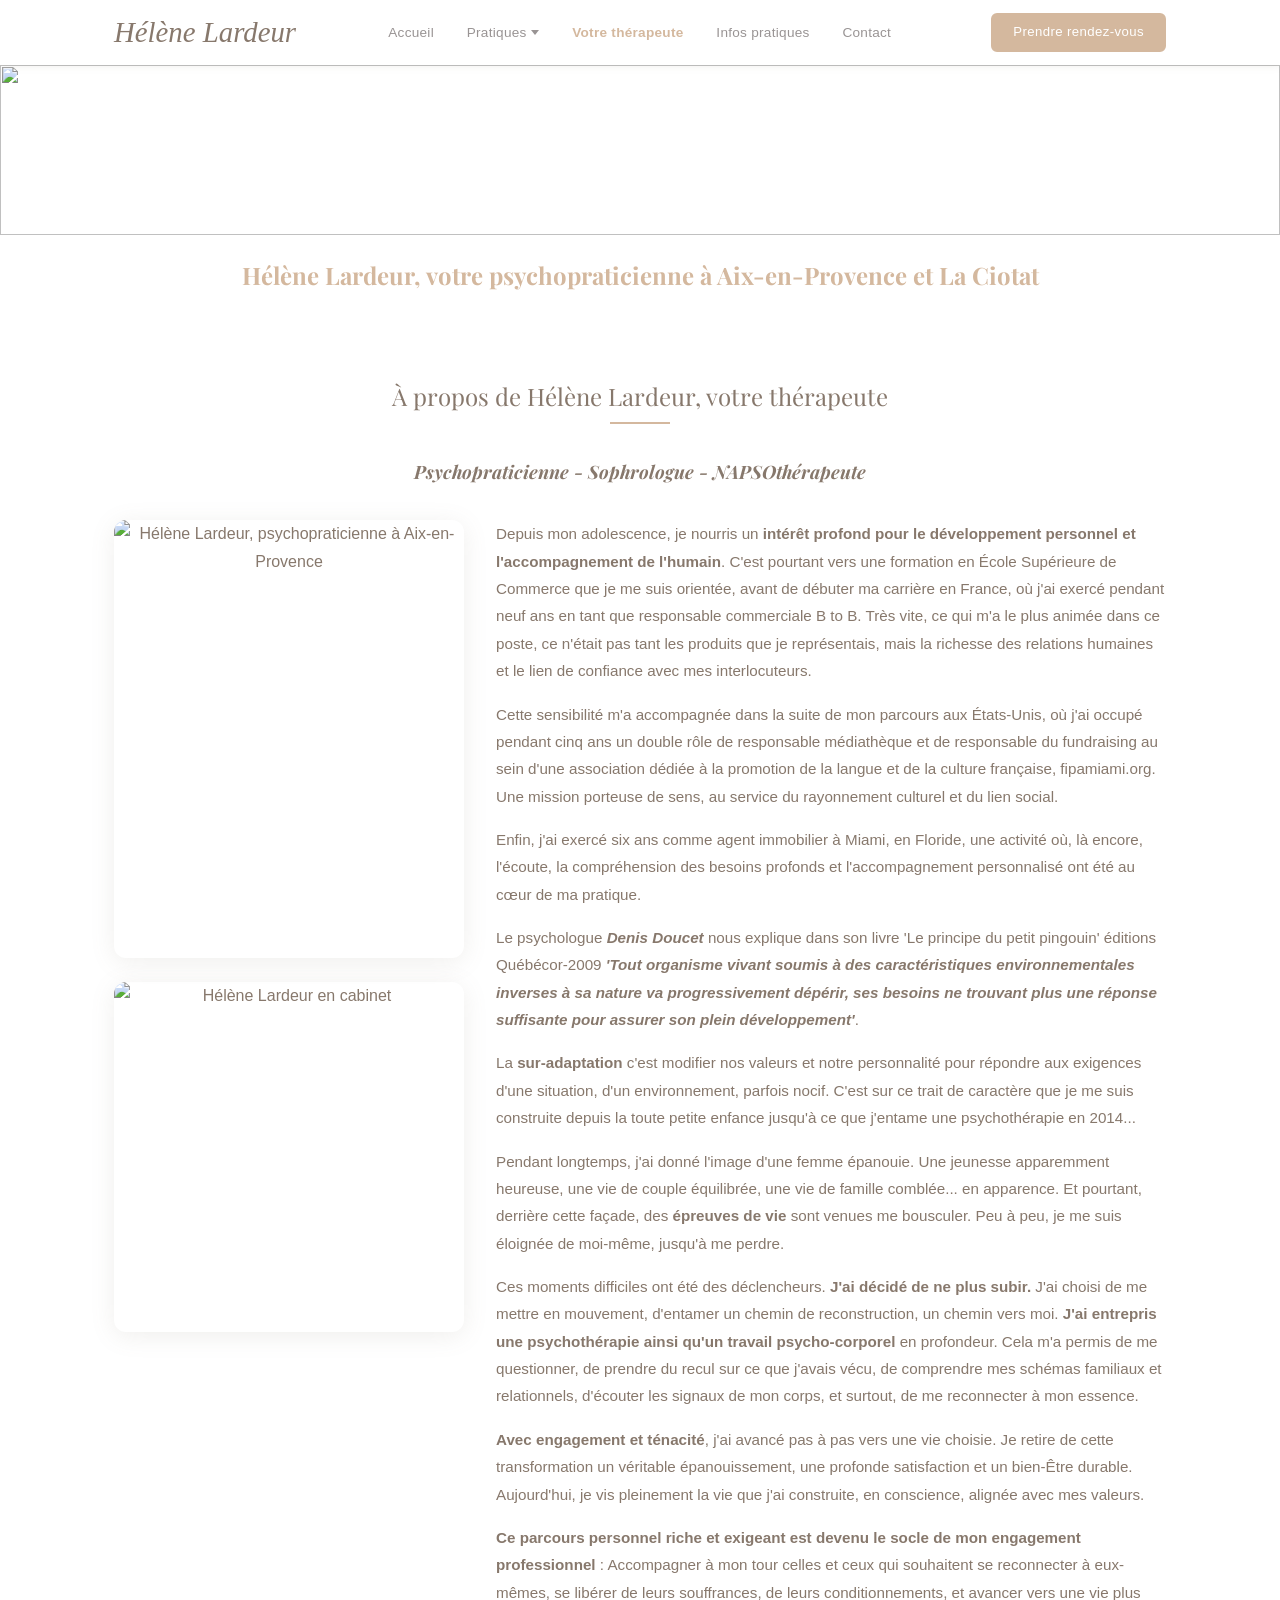
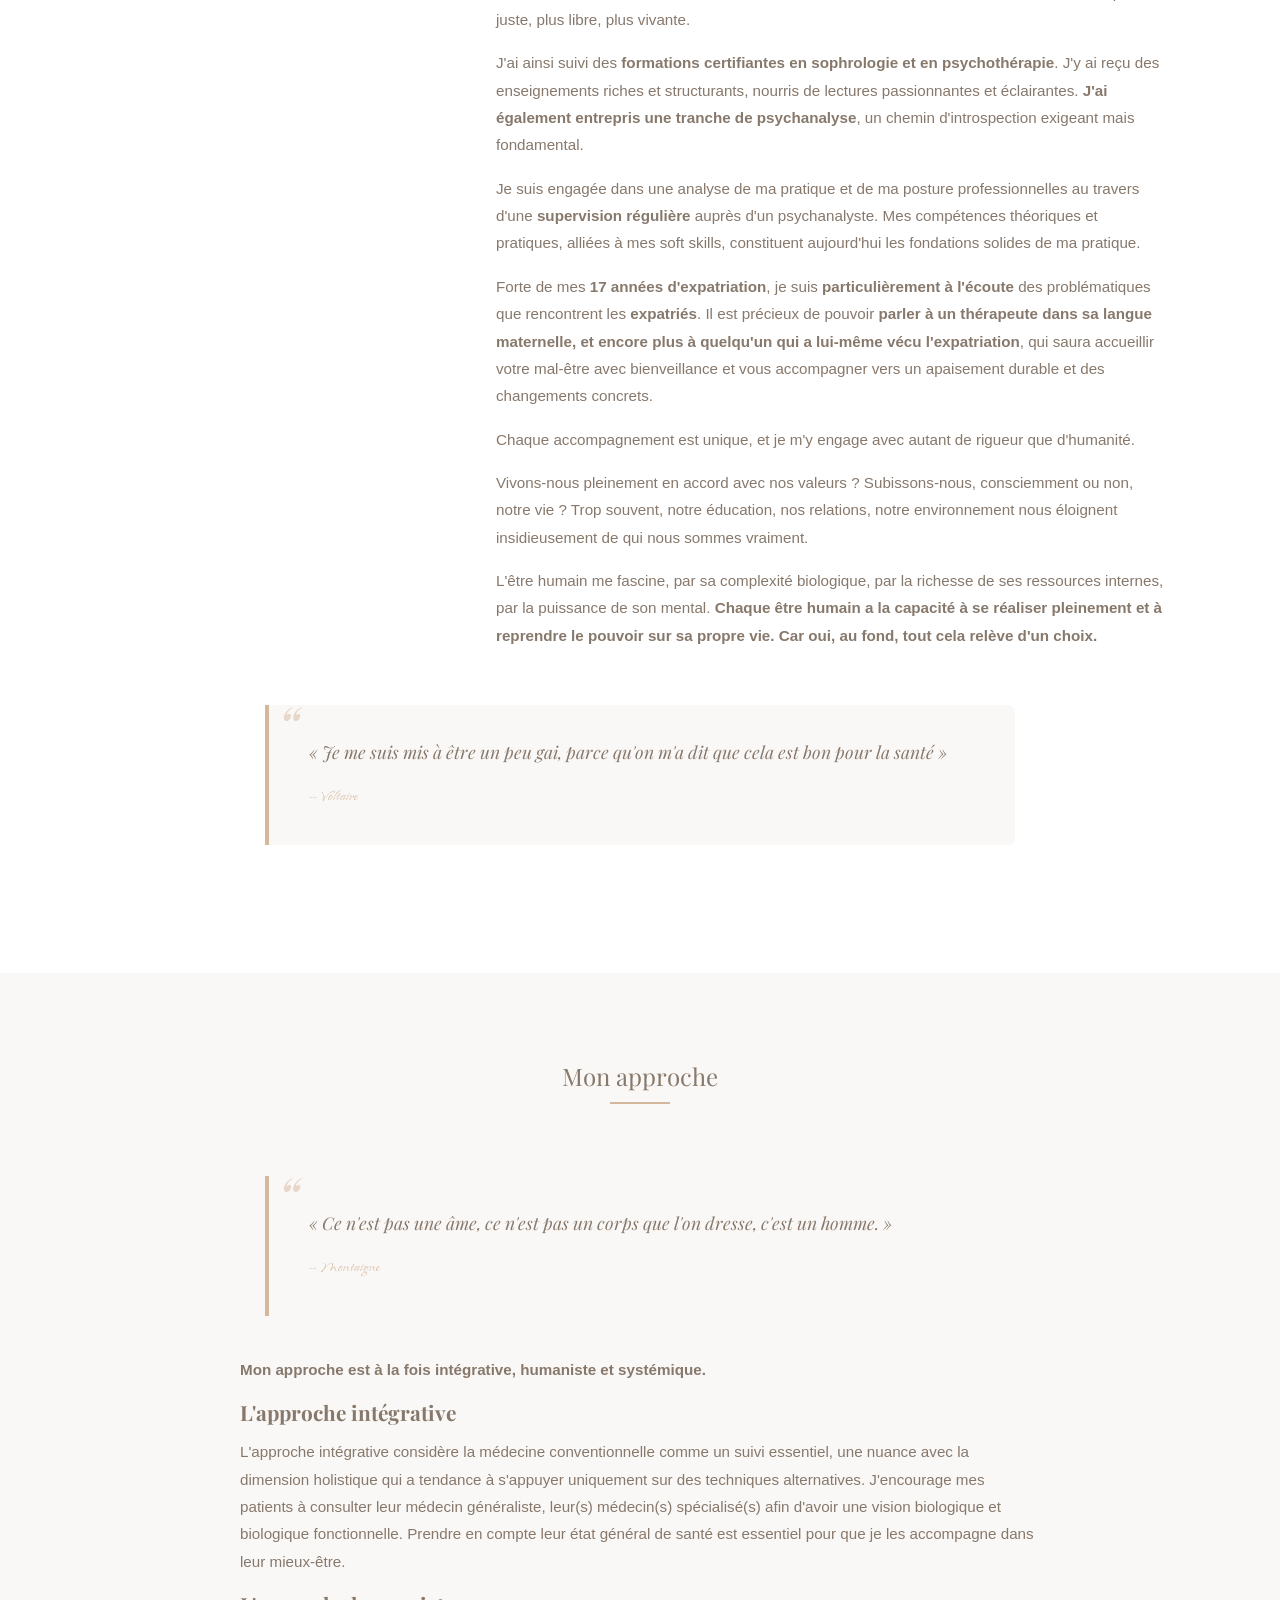
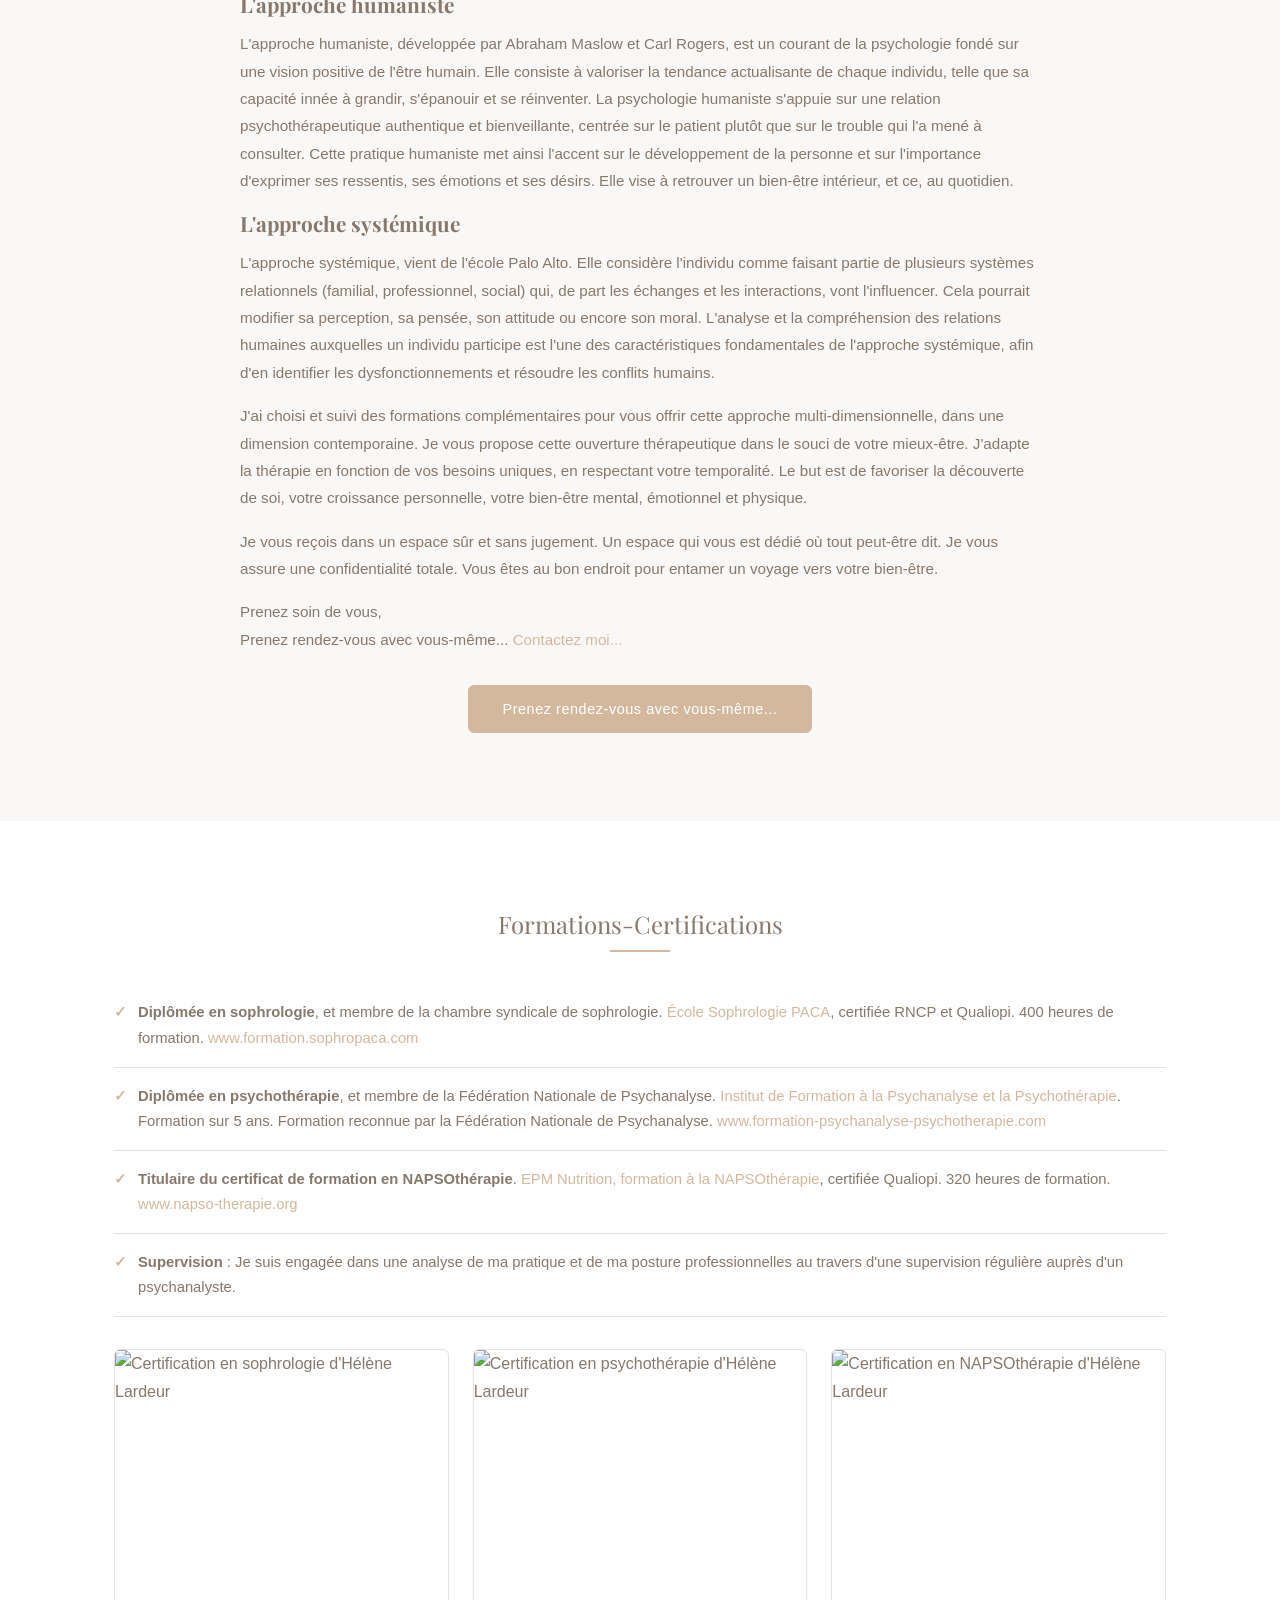
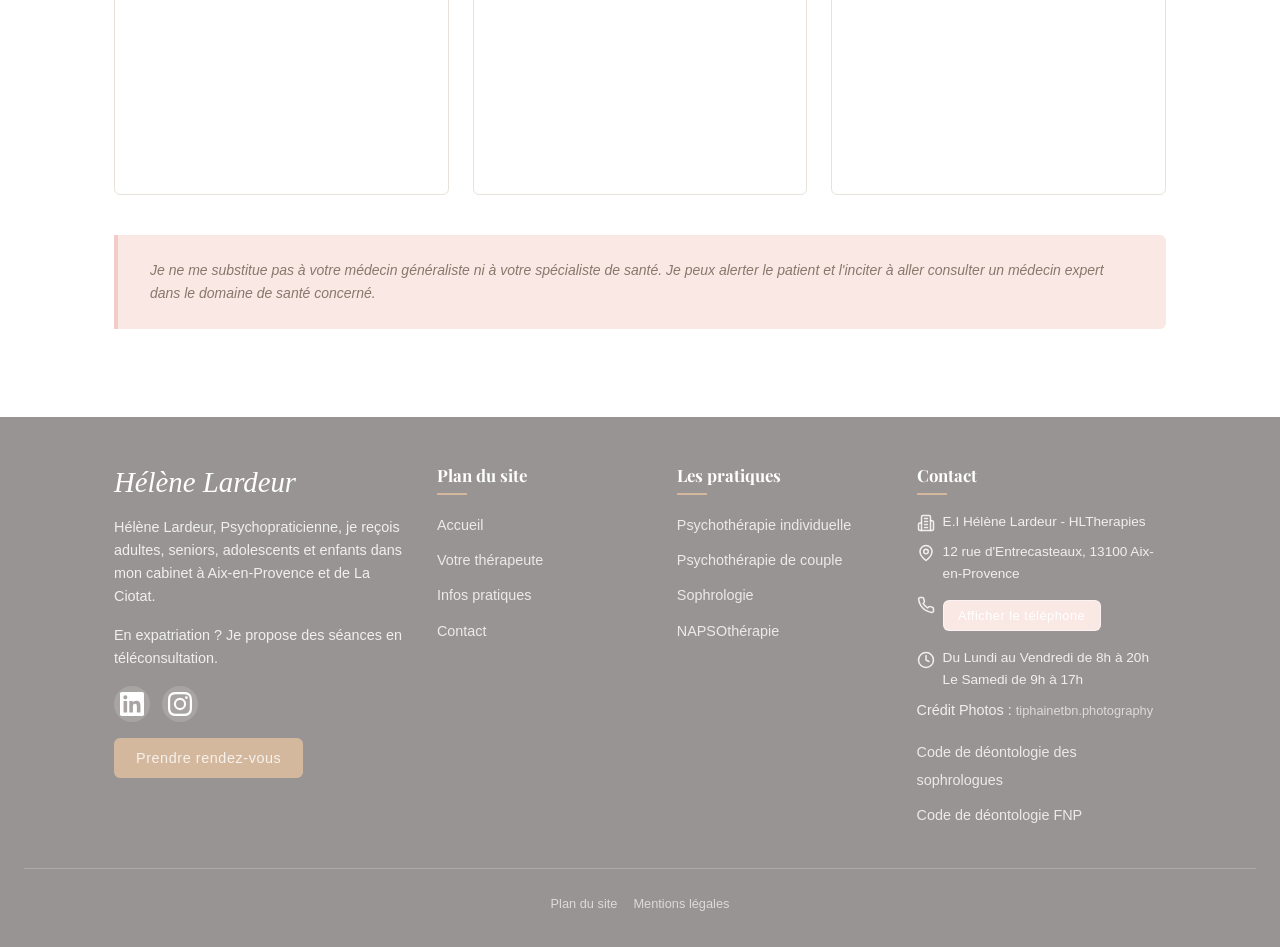
==== helene-lardeur-psychopraticien-a-aix-en-provence-13080-13090-13100-13290-13540/index.html @ ce10b603 "Mise à jour des styles CSS et amélioration de la mise en page : ajustements des éléments de navigati" ====
<!DOCTYPE html>
<html lang="fr">
<head>
    <meta charset="UTF-8">
    <meta name="viewport" content="width=device-width, initial-scale=1.0">
    <title>Hélène Lardeur, votre psychopraticienne à Aix-en-Provence et La Ciotat</title>
    <meta name="description" content="Découvrez le parcours et l'approche thérapeutique d'Hélène Lardeur, psychopraticienne, sophrologue et NAPSOthérapeute à Aix-en-Provence et La Ciotat.">
    <link rel="canonical" href="https://www.hltherapies.com/helene-lardeur-psychopraticien-a-aix-en-provence-13080-13090-13100-13290-13540">
    <meta name="robots" content="index, follow">
    <meta property="og:title" content="Hélène Lardeur, votre psychopraticienne à Aix-en-Provence et La Ciotat">
    <meta property="og:description" content="Découvrez le parcours et l'approche thérapeutique d'Hélène Lardeur, psychopraticienne, sophrologue et NAPSOthérapeute à Aix-en-Provence et La Ciotat.">
    <meta property="og:url" content="https://www.hltherapies.com/helene-lardeur-psychopraticien-a-aix-en-provence-13080-13090-13100-13290-13540">
    <meta property="og:type" content="website">
    <meta property="og:locale" content="fr_FR">
    <meta property="og:site_name" content="HLTherapies">
    <meta name="twitter:card" content="summary">
    <meta name="twitter:title" content="Hélène Lardeur, votre psychopraticienne à Aix-en-Provence et La Ciotat">
    <meta name="twitter:description" content="Découvrez le parcours et l'approche thérapeutique d'Hélène Lardeur, psychopraticienne, sophrologue et NAPSOthérapeute à Aix-en-Provence et La Ciotat.">
    <link rel="preconnect" href="https://fonts.googleapis.com">
    <link rel="preconnect" href="https://fonts.gstatic.com" crossorigin>
    <link rel="stylesheet" href="../assets/css/style.css">
    <script type="application/ld+json">
    {
        "@context": "https://schema.org",
        "@type": "ProfilePage",
        "mainEntity": {
            "@type": "Person",
            "name": "Hélène Lardeur",
            "jobTitle": "Psychopraticienne, Sophrologue, NAPSOthérapeute",
            "url": "https://www.hltherapies.com/helene-lardeur-psychopraticien-a-aix-en-provence-13080-13090-13100-13290-13540",
            "image": "https://www.hltherapies.com/assets/images/helene-portrait.jpeg",
            "worksFor": {
                "@type": "LocalBusiness",
                "name": "HLTherapies"
            },
            "address": [
                {
                    "@type": "PostalAddress",
                    "streetAddress": "12, rue d'Entrecasteaux",
                    "addressLocality": "Aix-en-Provence",
                    "postalCode": "13100",
                    "addressCountry": "FR"
                },
                {
                    "@type": "PostalAddress",
                    "streetAddress": "105, avenue André Bellon",
                    "addressLocality": "La Ciotat",
                    "postalCode": "13600",
                    "addressCountry": "FR"
                }
            ]
        },
        "inLanguage": "fr"
    }
    </script>
</head>
<body>
    <a href="#main-content" class="skip-link">Aller au contenu principal</a>

    <!-- HEADER -->
    <header class="site-header">
        <nav class="site-nav" aria-label="Navigation principale">
            <a href="/" class="nav-logo" style="font-family: 'Parisienne', cursive;">Hélène Lardeur</a>
            <button type="button" class="nav-toggle" aria-expanded="false" aria-controls="nav-menu" aria-label="Ouvrir le menu de navigation">
                <span class="nav-toggle-bar"></span>
                <span class="nav-toggle-bar"></span>
                <span class="nav-toggle-bar"></span>
            </button>
            <ul id="nav-menu" class="nav-menu" role="list">
                <li><a href="/" class="nav-link">Accueil</a></li>
                <li class="nav-dropdown">
                    <button type="button" class="nav-link nav-dropdown-label" aria-haspopup="true" aria-expanded="false">Pratiques</button>
                    <ul class="nav-dropdown-menu" role="list">
                        <li><a href="/psychotherapie-individuelle-a-aix-en-provence-13080-13090-13100-13290-13540/" class="nav-link">Psychothérapie individuelle</a></li>
                        <li><a href="/psychotherapie-de-couple-a-aix-en-provence-13080-13090-13100-13290-13540/" class="nav-link">Psychothérapie de couple</a></li>
                        <li><a href="/sophrologie-sophrologue-a-aix-en-provence-13080-13090-13100-13290-13540/" class="nav-link">Sophrologie</a></li>
                        <li><a href="/napsotherapie-a-aix-en-provence/" class="nav-link">NAPSO­thérapie</a></li>
                    </ul>
                </li>
                <li><a href="/helene-lardeur-psychopraticien-a-aix-en-provence-13080-13090-13100-13290-13540/" class="nav-link nav-link--active" aria-current="page">Votre thérapeute</a></li>
                <li><a href="/informations-pratiques-cabinet-de-psychotherapie-a-aix-en-provence-13080-13090-13100-13290-13540/" class="nav-link">Infos pratiques</a></li>
                <li><a href="/prendre-rendez-vous-psychopraticien-a-aix-en-provence/" class="nav-link">Contact</a></li>
            </ul>
            <a href="https://www.resalib.fr/praticien/106849-helene-lardeur-psychopraticien-la-ciotat" class="nav-cta btn btn-primary" target="_blank" rel="noopener noreferrer">Prendre rendez-vous</a>
        </nav>
    </header>

    <!-- MAIN CONTENT -->
    <main id="main-content">

        <!-- BANNER -->
        <div class="banner-subpage">
            <img src="../assets/images/banner-subpage.jpeg" alt="" width="2000" height="1333" loading="eager">
        </div>
        <div class="banner-subpage-title">
            <h1>Hélène Lardeur, votre psychopraticienne à Aix-en-Provence et La Ciotat</h1>
        </div>

        <!-- A PROPOS -->
        <section class="section section-apropos" aria-labelledby="apropos-title">
            <div class="container">
                <h2 id="apropos-title">À propos de Hélène Lardeur, votre thérapeute</h2>
                <p class="apropos-subtitle"><strong><em>Psychopraticienne - Sophrologue - NAPSOthérapeute</em></strong></p>

                <div class="apropos-intro">
                    <div class="apropos-portrait">
                        <img src="../assets/images/helene-portrait.jpeg" alt="Hélène Lardeur, psychopraticienne à Aix-en-Provence" loading="lazy" width="400" height="500">
                        <img src="../assets/images/helene-portrait-2.jpeg" alt="Hélène Lardeur en cabinet" loading="lazy" width="600" height="600" class="apropos-portrait-secondary">
                    </div>
                    <div class="apropos-content">
                        <div class="section-text">
                            <p>Depuis mon adolescence, je nourris un <strong>intérêt profond pour le développement personnel et l'accompagnement de l'humain</strong>. C'est pourtant vers une formation en École Supérieure de Commerce que je me suis orientée, avant de débuter ma carrière en France, où j'ai exercé pendant neuf ans en tant que responsable commerciale B to B. Très vite, ce qui m'a le plus animée dans ce poste, ce n'était pas tant les produits que je représentais, mais la richesse des relations humaines et le lien de confiance avec mes interlocuteurs.</p>

                            <p>Cette sensibilité m'a accompagnée dans la suite de mon parcours aux États-Unis, où j'ai occupé pendant cinq ans un double rôle de responsable médiathèque et de responsable du fundraising au sein d'une association dédiée à la promotion de la langue et de la culture française, fipamiami.org.
                            Une mission porteuse de sens, au service du rayonnement culturel et du lien social.</p>

                            <p>Enfin, j'ai exercé six ans comme agent immobilier à Miami, en Floride, une activité où, là encore, l'écoute, la compréhension des besoins profonds et l'accompagnement personnalisé ont été au cœur de ma pratique.</p>

                            <p>Le psychologue <strong><em>Denis Doucet</em></strong> nous explique dans son livre 'Le principe du petit pingouin' éditions Québécor-2009 <strong><em>'Tout organisme vivant soumis à des caractéristiques environnementales inverses à sa nature va progressivement dépérir, ses besoins ne trouvant plus une réponse suffisante pour assurer son plein développement'</em></strong>.</p>

                            <p>La <strong>sur-adaptation</strong> c'est modifier nos valeurs et notre personnalité pour répondre aux exigences d'une situation, d'un environnement, parfois nocif. C'est sur ce trait de caractère que je me suis construite depuis la toute petite enfance jusqu'à ce que j'entame une psychothérapie en 2014...</p>

                            <p>Pendant longtemps, j'ai donné l'image d'une femme épanouie. Une jeunesse apparemment heureuse, une vie de couple équilibrée, une vie de famille comblée... en apparence.
                            Et pourtant, derrière cette façade, des <strong>épreuves de vie</strong> sont venues me bousculer.
                            Peu à peu, je me suis éloignée de moi-même, jusqu'à me perdre.</p>

                            <p>Ces moments difficiles ont été des déclencheurs. <strong>J'ai décidé de ne plus subir.</strong> J'ai choisi de me mettre en mouvement, d'entamer un chemin de reconstruction, un chemin vers moi.
                            <strong>J'ai entrepris une psychothérapie ainsi qu'un travail psycho-corporel</strong> en profondeur. Cela m'a permis de me questionner, de prendre du recul sur ce que j'avais vécu, de comprendre mes schémas familiaux et relationnels, d'écouter les signaux de mon corps, et surtout, de me reconnecter à mon essence.</p>

                            <p><strong>Avec engagement et ténacité</strong>, j'ai avancé pas à pas vers une vie choisie. Je retire de cette transformation un véritable épanouissement, une profonde satisfaction et un bien-Être durable.
                            Aujourd'hui, je vis pleinement la vie que j'ai construite, en conscience, alignée avec mes valeurs.</p>

                            <p><strong>Ce parcours personnel riche et exigeant est devenu le socle de mon engagement professionnel</strong> :
                            Accompagner à mon tour celles et ceux qui souhaitent se reconnecter à eux-mêmes, se libérer de leurs souffrances, de leurs conditionnements, et avancer vers une vie plus juste, plus libre, plus vivante.</p>

                            <p>J'ai ainsi suivi des <strong>formations certifiantes en sophrologie et en psychothérapie</strong>. J'y ai reçu des enseignements riches et structurants, nourris de lectures passionnantes et éclairantes. <strong>J'ai également entrepris une tranche de psychanalyse</strong>, un chemin d'introspection exigeant mais fondamental.</p>

                            <p>Je suis engagée dans une analyse de ma pratique et de ma posture professionnelles au travers d'une <strong>supervision régulière</strong> auprès d'un psychanalyste. Mes compétences théoriques et pratiques, alliées à mes soft skills, constituent aujourd'hui les fondations solides de ma pratique.</p>

                            <p>Forte de mes <strong>17 années d'expatriation</strong>, je suis <strong>particulièrement à l'écoute</strong> des problématiques que rencontrent les <strong>expatriés</strong>. Il est précieux de pouvoir <strong>parler à un thérapeute dans sa langue maternelle, et encore plus à quelqu'un qui a lui-même vécu l'expatriation</strong>, qui saura accueillir votre mal-être avec bienveillance et vous accompagner vers un apaisement durable et des changements concrets.</p>

                            <p>Chaque accompagnement est unique, et je m'y engage avec autant de rigueur que d'humanité.</p>

                            <p>Vivons-nous pleinement en accord avec nos valeurs ? Subissons-nous, consciemment ou non, notre vie ? Trop souvent, notre éducation, nos relations, notre environnement nous éloignent insidieusement de qui nous sommes vraiment.</p>

                            <p>L'être humain me fascine, par sa complexité biologique, par la richesse de ses ressources internes, par la puissance de son mental.
                            <strong>Chaque être humain a la capacité à se réaliser pleinement et à reprendre le pouvoir sur sa propre vie.</strong>
                            <strong>Car oui, au fond, tout cela relève d'un choix.</strong></p>
                        </div>
                    </div>
                </div>

                <blockquote class="citation">
                    <p>&laquo; Je me suis mis à être un peu gai, parce qu'on m'a dit que cela est bon pour la santé &raquo;</p>
                    <footer><cite>Voltaire</cite></footer>
                </blockquote>
            </div>
        </section>

        <!-- MON APPROCHE -->
        <section class="section section-approche" aria-labelledby="approche-title">
            <div class="container">
                <h2 id="approche-title">Mon approche</h2>

                <blockquote class="citation">
                    <p>&laquo; Ce n'est pas une âme, ce n'est pas un corps que l'on dresse, c'est un homme. &raquo;</p>
                    <footer><cite>Montaigne</cite></footer>
                </blockquote>

                <div class="section-text">
                    <p><strong>Mon approche est à la fois intégrative, humaniste et systémique.</strong></p>

                    <h3>L'approche intégrative</h3>
                    <p>L'approche intégrative considère la médecine conventionnelle comme un suivi essentiel, une nuance avec la dimension holistique qui a tendance à s'appuyer uniquement sur des techniques alternatives. J'encourage mes patients à consulter leur médecin généraliste, leur(s) médecin(s) spécialisé(s) afin d'avoir une vision biologique et biologique fonctionnelle. Prendre en compte leur état général de santé est essentiel pour que je les accompagne dans leur mieux-être.</p>

                    <h3>L'approche humaniste</h3>
                    <p>L'approche humaniste, développée par Abraham Maslow et Carl Rogers, est un courant de la psychologie fondé sur une vision positive de l'être humain. Elle consiste à valoriser la tendance actualisante de chaque individu, telle que sa capacité innée à grandir, s'épanouir et se réinventer. La psychologie humaniste s'appuie sur une relation psychothérapeutique authentique et bienveillante, centrée sur le patient plutôt que sur le trouble qui l'a mené à consulter. Cette pratique humaniste met ainsi l'accent sur le développement de la personne et sur l'importance d'exprimer ses ressentis, ses émotions et ses désirs. Elle vise à retrouver un bien-être intérieur, et ce, au quotidien.</p>

                    <h3>L'approche systémique</h3>
                    <p>L'approche systémique, vient de l'école Palo Alto. Elle considère l'individu comme faisant partie de plusieurs systèmes relationnels (familial, professionnel, social) qui, de part les échanges et les interactions, vont l'influencer. Cela pourrait modifier sa perception, sa pensée, son attitude ou encore son moral. L'analyse et la compréhension des relations humaines auxquelles un individu participe est l'une des caractéristiques fondamentales de l'approche systémique, afin d'en identifier les dysfonctionnements et résoudre les conflits humains.</p>

                    <p>J'ai choisi et suivi des formations complémentaires pour vous offrir cette approche multi-dimensionnelle, dans une dimension contemporaine. Je vous propose cette ouverture thérapeutique dans le souci de votre mieux-être.
                    J'adapte la thérapie en fonction de vos besoins uniques, en respectant votre temporalité.
                    Le but est de favoriser la découverte de soi, votre croissance personnelle, votre bien-être mental, émotionnel et physique.</p>

                    <p>Je vous reçois dans un espace sûr et sans jugement. Un espace qui vous est dédié où tout peut-être dit.
                    Je vous assure une confidentialité totale.
                    Vous êtes au bon endroit pour entamer un voyage vers votre bien-être.</p>

                    <p>Prenez soin de vous,<br>
                    Prenez rendez-vous avec vous-même... <a href="/prendre-rendez-vous-psychopraticien-a-aix-en-provence/">Contactez moi...</a></p>
                </div>

                <div class="section-cta">
                    <a href="https://www.resalib.fr/praticien/106849-helene-lardeur-psychopraticien-la-ciotat" class="btn btn-primary" target="_blank" rel="noopener noreferrer">Prenez rendez-vous avec vous-même...</a>
                </div>
            </div>
        </section>

        <!-- FORMATIONS-CERTIFICATIONS -->
        <section class="section section-formations" aria-labelledby="formations-title">
            <div class="container">
                <h2 id="formations-title">Formations-Certifications</h2>

                <ul class="formations-list">
                    <li>
                        <strong>Diplômée en sophrologie</strong>, et membre de la chambre syndicale de sophrologie. <a href="https://formation.sophropaca.com/" target="_blank" rel="noopener noreferrer">École Sophrologie PACA</a>, certifiée RNCP et Qualiopi. 400 heures de formation. <a href="https://formation.sophropaca.com/" target="_blank" rel="noopener noreferrer">www.formation.sophropaca.com</a>
                    </li>
                    <li>
                        <strong>Diplômée en psychothérapie</strong>, et membre de la Fédération Nationale de Psychanalyse. <a href="https://www.formation-psychanalyse-psychotherapie.com/fr/nos-references/l-ifapp-un-institut-reconnu" target="_blank" rel="noopener noreferrer">Institut de Formation à la Psychanalyse et la Psychothérapie</a>. Formation sur 5 ans. Formation reconnue par la Fédération Nationale de Psychanalyse. <a href="https://www.formation-psychanalyse-psychotherapie.com/" target="_blank" rel="noopener noreferrer">www.formation-psychanalyse-psychotherapie.com</a>
                    </li>
                    <li>
                        <strong>Titulaire du certificat de formation en NAPSOthérapie</strong>. <a href="https://epm-nutrition.org/" target="_blank" rel="noopener noreferrer">EPM Nutrition, formation à la NAPSOthérapie</a>, certifiée Qualiopi. 320 heures de formation. <a href="https://epm-nutrition.org/" target="_blank" rel="noopener noreferrer">www.napso-therapie.org</a>
                    </li>
                    <li>
                        <strong>Supervision</strong> : Je suis engagée dans une analyse de ma pratique et de ma posture professionnelles au travers d'une supervision régulière auprès d'un psychanalyste.
                    </li>
                </ul>

                <div class="certifications-gallery" aria-label="Certifications et diplômes">
                    <img src="../assets/images/certification-1.jpeg" alt="Certification en sophrologie d'Hélène Lardeur" loading="lazy" width="300" height="400">
                    <img src="../assets/images/certification-2.jpeg" alt="Certification en psychothérapie d'Hélène Lardeur" loading="lazy" width="300" height="400">
                    <img src="../assets/images/certification-3.jpeg" alt="Certification en NAPSOthérapie d'Hélène Lardeur" loading="lazy" width="300" height="400">
                </div>

                <div class="disclaimer">
                    <p><em>Je ne me substitue pas à votre médecin généraliste ni à votre spécialiste de santé. Je peux alerter le patient et l'inciter à aller consulter un médecin expert dans le domaine de santé concerné.</em></p>
                </div>
            </div>
        </section>

    </main>

    <!-- FOOTER -->
    <footer class="site-footer">
        <div class="container">
            <div class="footer-grid">

                <div class="footer-col">
                    <a href="/" class="footer-logo" style="font-family: 'Parisienne', cursive;">Hélène Lardeur</a>
                    <p>Hélène Lardeur, Psychopraticienne, je reçois adultes, seniors, adolescents et enfants dans mon cabinet à Aix-en-Provence et de La Ciotat.</p>
                    <p>En expatriation ? Je propose des séances en téléconsultation.</p>
                    <div class="social-links">
                        <a href="https://www.linkedin.com/in/helene-lardeur/" target="_blank" rel="noopener noreferrer" aria-label="LinkedIn">
                            <svg xmlns="http://www.w3.org/2000/svg" width="24" height="24" viewBox="0 0 24 24" fill="currentColor" aria-hidden="true"><path d="M20.447 20.452h-3.554v-5.569c0-1.328-.027-3.037-1.852-3.037-1.853 0-2.136 1.445-2.136 2.939v5.667H9.351V9h3.414v1.561h.046c.477-.9 1.637-1.85 3.37-1.85 3.601 0 4.267 2.37 4.267 5.455v6.286zM5.337 7.433a2.062 2.062 0 0 1-2.063-2.065 2.064 2.064 0 1 1 2.063 2.065zm1.782 13.019H3.555V9h3.564v11.452zM22.225 0H1.771C.792 0 0 .774 0 1.729v20.542C0 23.227.792 24 1.771 24h20.451C23.2 24 24 23.227 24 22.271V1.729C24 .774 23.2 0 22.222 0h.003z"/></svg>
                        </a>
                        <a href="https://www.instagram.com/helenelardeurmorel/" target="_blank" rel="noopener noreferrer" aria-label="Instagram">
                            <svg xmlns="http://www.w3.org/2000/svg" width="24" height="24" viewBox="0 0 24 24" fill="currentColor" aria-hidden="true"><path d="M12 2.163c3.204 0 3.584.012 4.85.07 3.252.148 4.771 1.691 4.919 4.919.058 1.265.069 1.645.069 4.849 0 3.205-.012 3.584-.069 4.849-.149 3.225-1.664 4.771-4.919 4.919-1.266.058-1.644.07-4.85.07-3.204 0-3.584-.012-4.849-.07-3.26-.149-4.771-1.699-4.919-4.92-.058-1.265-.07-1.644-.07-4.849 0-3.204.013-3.583.07-4.849.149-3.227 1.664-4.771 4.919-4.919 1.266-.057 1.645-.069 4.849-.069zM12 0C8.741 0 8.333.014 7.053.072 2.695.272.273 2.69.073 7.052.014 8.333 0 8.741 0 12c0 3.259.014 3.668.072 4.948.2 4.358 2.618 6.78 6.98 6.98C8.333 23.986 8.741 24 12 24c3.259 0 3.668-.014 4.948-.072 4.354-.2 6.782-2.618 6.979-6.98.059-1.28.073-1.689.073-4.948 0-3.259-.014-3.667-.072-4.947-.196-4.354-2.617-6.78-6.979-6.98C15.668.014 15.259 0 12 0zm0 5.838a6.162 6.162 0 1 0 0 12.324 6.162 6.162 0 0 0 0-12.324zM12 16a4 4 0 1 1 0-8 4 4 0 0 1 0 8zm6.406-11.845a1.44 1.44 0 1 0 0 2.881 1.44 1.44 0 0 0 0-2.881z"/></svg>
                        </a>
                    </div>
                    <a href="https://www.resalib.fr/praticien/106849-helene-lardeur-psychopraticien-la-ciotat" class="btn btn-primary btn-sm" target="_blank" rel="noopener noreferrer">Prendre rendez-vous</a>
                </div>

                <div class="footer-col">
                    <h4>Plan du site</h4>
                    <ul role="list">
                        <li><a href="/">Accueil</a></li>
                        <li><a href="/helene-lardeur-psychopraticien-a-aix-en-provence-13080-13090-13100-13290-13540/">Votre thérapeute</a></li>
                        <li><a href="/informations-pratiques-cabinet-de-psychotherapie-a-aix-en-provence-13080-13090-13100-13290-13540/">Infos pratiques</a></li>
                        <li><a href="/prendre-rendez-vous-psychopraticien-a-aix-en-provence/">Contact</a></li>
                    </ul>
                </div>

                <div class="footer-col">
                    <h4>Les pratiques</h4>
                    <ul role="list">
                        <li><a href="/psychotherapie-individuelle-a-aix-en-provence-13080-13090-13100-13290-13540/">Psychothérapie individuelle</a></li>
                        <li><a href="/psychotherapie-de-couple-a-aix-en-provence-13080-13090-13100-13290-13540/">Psychothérapie de couple</a></li>
                        <li><a href="/sophrologie-sophrologue-a-aix-en-provence-13080-13090-13100-13290-13540/">Sophrologie</a></li>
                        <li><a href="/napsotherapie-a-aix-en-provence/">NAPSO­thérapie</a></li>
                    </ul>
                </div>

                <div class="footer-col">
                    <h4>Contact</h4>
                    <address class="footer-contact">
                        <div class="contact-line">
                            <svg class="icon" xmlns="http://www.w3.org/2000/svg" width="18" height="18" viewBox="0 0 24 24" fill="none" stroke="currentColor" stroke-width="2" stroke-linecap="round" stroke-linejoin="round" aria-hidden="true"><path d="M6 22V4a2 2 0 0 1 2-2h8a2 2 0 0 1 2 2v18Z"/><path d="M6 12H4a2 2 0 0 0-2 2v6a2 2 0 0 0 2 2h2"/><path d="M18 9h2a2 2 0 0 1 2 2v9a2 2 0 0 1-2 2h-2"/><path d="M10 6h4"/><path d="M10 10h4"/><path d="M10 14h4"/><path d="M10 18h4"/></svg>
                            <span>E.I Hélène Lardeur - HLTherapies</span>
                        </div>
                        <div class="contact-line">
                            <svg class="icon" xmlns="http://www.w3.org/2000/svg" width="18" height="18" viewBox="0 0 24 24" fill="none" stroke="currentColor" stroke-width="2" stroke-linecap="round" stroke-linejoin="round" aria-hidden="true"><path d="M20 10c0 6-8 12-8 12s-8-6-8-12a8 8 0 0 1 16 0Z"/><circle cx="12" cy="10" r="3"/></svg>
                            <span>12 rue d'Entrecasteaux, 13100 Aix-en-Provence</span>
                        </div>
                        <div class="contact-line">
                            <svg class="icon" xmlns="http://www.w3.org/2000/svg" width="18" height="18" viewBox="0 0 24 24" fill="none" stroke="currentColor" stroke-width="2" stroke-linecap="round" stroke-linejoin="round" aria-hidden="true"><path d="M22 16.92v3a2 2 0 0 1-2.18 2 19.79 19.79 0 0 1-8.63-3.07 19.5 19.5 0 0 1-6-6 19.79 19.79 0 0 1-3.07-8.67A2 2 0 0 1 4.11 2h3a2 2 0 0 1 2 1.72 12.84 12.84 0 0 0 .7 2.81 2 2 0 0 1-.45 2.11L8.09 9.91a16 16 0 0 0 6 6l1.27-1.27a2 2 0 0 1 2.11-.45 12.84 12.84 0 0 0 2.81.7A2 2 0 0 1 22 16.92z"/></svg>
                            <button type="button" class="phone-reveal btn btn-sm btn-outline" data-phone="07 76 01 84 49">Afficher le téléphone</button>
                        </div>
                        <div class="contact-line">
                            <svg class="icon" xmlns="http://www.w3.org/2000/svg" width="18" height="18" viewBox="0 0 24 24" fill="none" stroke="currentColor" stroke-width="2" stroke-linecap="round" stroke-linejoin="round" aria-hidden="true"><circle cx="12" cy="12" r="10"/><polyline points="12 6 12 12 16 14"/></svg>
                            <span>Du Lundi au Vendredi de 8h à 20h<br>Le Samedi de 9h à 17h</span>
                        </div>
                    </address>
                    <p class="footer-credits">
                        Crédit Photos : <a href="https://www.tiphainetbn.photography/" target="_blank" rel="noopener noreferrer">tiphainetbn.photography</a>
                    </p>
                    <nav class="footer-deontologie" aria-label="Codes de déontologie">
                        <ul role="list">
                            <li><a href="/assets/docs/code_de_deontologie_des_sophrologues.pdf" target="_blank" rel="noopener noreferrer">Code de déontologie des sophrologues</a></li>
                            <li><a href="/assets/docs/code_de_deontologie_fnp.pdf" target="_blank" rel="noopener noreferrer">Code de déontologie FNP</a></li>
                        </ul>
                    </nav>
                </div>

            </div>
        </div>

        <div class="footer-bottom">
            <div class="container">
                <nav class="footer-links" aria-label="Liens légaux">
                    <ul role="list">
                        <li><a href="/plan-du-site/">Plan du site</a></li>
                        <li><a href="/mentions-legales/">Mentions légales</a></li>
                    </ul>
                </nav>
            </div>
        </div>
    </footer>

    <!-- JAVASCRIPT -->
    <script>
    (function () {
        /* Mobile menu toggle */
        var toggle = document.querySelector('.nav-toggle');
        var menu = document.getElementById('nav-menu');
        if (toggle && menu) {
            toggle.addEventListener('click', function () {
                var expanded = this.getAttribute('aria-expanded') === 'true';
                this.setAttribute('aria-expanded', String(!expanded));
                menu.classList.toggle('nav-menu--open');
            });
        }

        /* Mobile dropdown toggle */
        document.querySelectorAll('.nav-dropdown-label').forEach(function (btn) {
            btn.addEventListener('click', function () {
                var parent = this.closest('.nav-dropdown');
                var isExpanded = this.getAttribute('aria-expanded') === 'true';
                this.setAttribute('aria-expanded', String(!isExpanded));
                parent.classList.toggle('nav-dropdown--open');
            });
        });

        /* Phone reveal */
        document.querySelectorAll('.phone-reveal').forEach(function (btn) {
            btn.addEventListener('click', function () {
                var phone = this.getAttribute('data-phone');
                var link = document.createElement('a');
                link.href = 'tel:+33776018449';
                link.textContent = phone;
                this.replaceWith(link);
            });
        });

        /* Smooth scroll for anchor links */
        document.querySelectorAll('a[href^="#"]').forEach(function (anchor) {
            anchor.addEventListener('click', function (e) {
                var target = document.querySelector(this.getAttribute('href'));
                if (target) {
                    e.preventDefault();
                    target.scrollIntoView({ behavior: 'smooth' });
                }
            });
        });
    })();
    </script>
</body>
</html>
---- assets/css/style.css ----
/* ==========================================================================
   Helene Lardeur - Psychopraticienne / Sophrologue / NAPSOtherapeute
   Aix-en-Provence & La Ciotat
   ========================================================================== */

/* --------------------------------------------------------------------------
   0. GOOGLE FONTS
   -------------------------------------------------------------------------- */
@import url('https://fonts.googleapis.com/css2?family=Island+Moments&family=Playfair+Display:ital,wght@0,400;0,700;1,400;1,700&display=swap');

/* --------------------------------------------------------------------------
   1. CSS CUSTOM PROPERTIES
   -------------------------------------------------------------------------- */
:root {
  /* -- Colors -- */
  --color-primary:        #87786C;
  --color-secondary:      #999494;
  --color-accent:         #D4B89E;
  --color-accent-hover:   #c5a484;
  --color-rose:           #F2CCC7;
  --color-rose-light:     #fae8e5;
  --color-white:          #ffffff;
  --color-bg:             #ffffff;
  --color-bg-alt:         #faf8f6;
  --color-footer:         #999494;
  --color-overlay:        rgba(0, 0, 0, 0.40);
  --color-shadow:         rgba(135, 120, 108, 0.12);
  --color-border:         #e8e2dc;

  /* -- Typography -- */
  --font-heading:    'Playfair Display', serif;
  --font-decorative: 'Island Moments', cursive;
  --font-body:       'Lucida Sans', 'Lucida Grande', 'Lucida Sans Unicode', sans-serif;

  /* -- Sizing -- */
  --container-max:   1100px;
  --section-padding: 4.5rem 1.5rem;
  --radius:          6px;
  --radius-lg:       12px;

  /* -- Transitions -- */
  --transition:      0.3s ease;
  --transition-slow: 0.5s ease;
}

/* --------------------------------------------------------------------------
   2. RESET & BASE
   -------------------------------------------------------------------------- */
*,
*::before,
*::after {
  margin: 0;
  padding: 0;
  box-sizing: border-box;
}

html {
  scroll-behavior: smooth;
  font-size: 100%;
  -webkit-text-size-adjust: 100%;
}

body {
  font-family: var(--font-body);
  font-size: 1rem;
  line-height: 1.75;
  color: var(--color-primary);
  background-color: var(--color-bg);
  -webkit-font-smoothing: antialiased;
  -moz-osx-font-smoothing: grayscale;
  overflow-x: hidden;
}

img {
  max-width: 100%;
  height: auto;
  display: block;
}

a {
  color: var(--color-accent);
  text-decoration: none;
  transition: color var(--transition);
}

a:hover,
a:focus-visible {
  color: var(--color-accent-hover);
}

ul, ol {
  list-style: none;
}

/* --------------------------------------------------------------------------
   3. TYPOGRAPHY
   -------------------------------------------------------------------------- */
h1, h2, h3, h4, h5, h6 {
  font-family: var(--font-heading);
  font-weight: 700;
  line-height: 1.3;
  color: var(--color-primary);
}

h1 { font-size: clamp(1.6rem, 4vw, 2.25rem);   margin-bottom: 1rem;    }
h2 { font-size: clamp(1.2rem, 2.5vw, 1.5rem);  font-weight: 400; margin-bottom: 0.85rem; }
h3 { font-size: clamp(1.05rem, 2.5vw, 1.3rem); margin-bottom: 0.75rem; }
h4 { font-size: 1.15rem;                       margin-bottom: 0.6rem;  }

p {
  margin-bottom: 1rem;
  color: var(--color-primary);
}

p + p {
  margin-top: 0.25rem;
}

strong { font-weight: 700; }
em     { font-style: italic; }

/* --------------------------------------------------------------------------
   4. LAYOUT
   -------------------------------------------------------------------------- */
.container {
  width: 100%;
  max-width: var(--container-max);
  margin-inline: auto;
  padding-inline: 1.5rem;
}

.section-padding {
  padding: var(--section-padding);
}

/* --------------------------------------------------------------------------
   5. ACCESSIBILITY
   -------------------------------------------------------------------------- */
.skip-link {
  position: absolute;
  top: -100%;
  left: 0.5rem;
  z-index: 9999;
  padding: 0.75rem 1.25rem;
  background-color: var(--color-accent);
  color: var(--color-white);
  font-weight: 700;
  border-radius: 0 0 var(--radius) var(--radius);
  transition: top var(--transition);
}

.skip-link:focus {
  top: 0;
}

.sr-only {
  position: absolute;
  width: 1px;
  height: 1px;
  padding: 0;
  margin: -1px;
  overflow: hidden;
  clip: rect(0, 0, 0, 0);
  white-space: nowrap;
  border: 0;
}

:focus-visible {
  outline: 2px solid var(--color-accent);
  outline-offset: 3px;
}

@media (prefers-reduced-motion: reduce) {
  *,
  *::before,
  *::after {
    animation-duration: 0.01ms !important;
    animation-iteration-count: 1 !important;
    transition-duration: 0.01ms !important;
    scroll-behavior: auto !important;
  }
}

/* --------------------------------------------------------------------------
   6. BUTTONS
   -------------------------------------------------------------------------- */
.btn {
  display: inline-block;
  padding: 0.75rem 2rem;
  font-family: var(--font-body);
  font-size: 0.9rem;
  font-weight: 400;
  letter-spacing: 0.04em;
  text-align: center;
  text-decoration: none;
  border: 2px solid transparent;
  border-radius: var(--radius);
  cursor: pointer;
  transition: all var(--transition);
  line-height: 1.4;
}

.btn:focus-visible {
  outline: 2px solid var(--color-accent);
  outline-offset: 3px;
}

.btn-primary {
  background-color: var(--color-accent);
  color: var(--color-white);
  border-color: var(--color-accent);
}

.btn-primary:hover,
.btn-primary:focus-visible {
  background-color: var(--color-accent-hover);
  border-color: var(--color-accent-hover);
  color: var(--color-white);
}

.btn-outline {
  background-color: transparent;
  color: var(--color-accent);
  border-color: var(--color-accent);
}

.btn-outline:hover,
.btn-outline:focus-visible {
  background-color: var(--color-accent);
  color: var(--color-white);
}

.btn-sm {
  padding: 0.5rem 1.25rem;
  font-size: 0.825rem;
}

.btn-lg {
  padding: 1rem 2.5rem;
  font-size: 1rem;
}

/* --------------------------------------------------------------------------
   7. HEADER / NAVIGATION
   -------------------------------------------------------------------------- */
.site-header,
.header {
  position: sticky;
  top: 0;
  z-index: 1000;
  background-color: var(--color-white);
  box-shadow: 0 1px 8px var(--color-shadow);
}

.site-nav,
.header__inner {
  display: flex;
  align-items: center;
  justify-content: space-between;
  max-width: var(--container-max);
  margin-inline: auto;
  padding: 0.8rem 1.5rem;
}

/* -- Logo -- */
.nav-logo,
.header__logo {
  font-family: var(--font-heading);
  font-size: clamp(1.4rem, 3vw, 1.8rem);
  font-weight: 500;
  font-style: italic;
  color: var(--color-primary);
  text-decoration: none;
  line-height: 1.2;
  transition: color var(--transition);
  flex-shrink: 0;
}

.nav-logo:hover,
.nav-logo:focus-visible,
.header__logo:hover,
.header__logo:focus-visible {
  color: var(--color-accent);
}

/* -- Desktop Navigation -- */
.nav-menu {
  display: flex;
  align-items: center;
  gap: 0.25rem;
}

.nav-link {
  display: block;
  padding: 0.5rem 0.9rem;
  font-size: 0.85rem;
  color: var(--color-secondary);
  text-decoration: none;
  letter-spacing: 0.02em;
  border-radius: var(--radius);
  transition: color var(--transition), background-color var(--transition);
}

.nav-link:hover,
.nav-link:focus-visible {
  color: var(--color-rose);
}

.nav-link--active,
.nav-link[aria-current="page"] {
  color: var(--color-accent);
  font-weight: 700;
}

/* CTA button in nav */
.nav-cta,
.header__cta {
  margin-left: 0.5rem;
  padding: 0.5rem 1.25rem;
  background-color: var(--color-accent);
  color: var(--color-white);
  border-radius: var(--radius);
  font-size: 0.825rem;
  font-weight: 400;
  letter-spacing: 0.03em;
  text-decoration: none;
  transition: background-color var(--transition);
  flex-shrink: 0;
}

.nav-cta:hover,
.nav-cta:focus-visible,
.header__cta:hover,
.header__cta:focus-visible {
  background-color: var(--color-accent-hover);
  color: var(--color-white);
}

/* -- Hamburger toggle (mobile) -- */
.nav-toggle {
  display: none;
  background: none;
  border: none;
  cursor: pointer;
  padding: 0.5rem;
  z-index: 1010;
}

.nav-toggle-bar {
  display: block;
  width: 20px;
  height: 2px;
  background-color: var(--color-primary);
  margin: 0;
  border-radius: 999px;
  transition: transform var(--transition), opacity var(--transition), background-color var(--transition);
}

/* Hamburger open state */
.nav-toggle[aria-expanded="true"] .nav-toggle-bar:nth-child(1) {
  transform: translateY(7px) rotate(45deg);
}

.nav-toggle[aria-expanded="true"] .nav-toggle-bar:nth-child(2) {
  opacity: 0;
}

.nav-toggle[aria-expanded="true"] .nav-toggle-bar:nth-child(3) {
  transform: translateY(-7px) rotate(-45deg);
}

/* -- Dropdown "Pratiques" -- */
.nav-dropdown {
  position: relative;
}

.nav-dropdown-label {
  display: flex;
  align-items: center;
  gap: 0.3rem;
  background: none;
  border: none;
  cursor: pointer;
  font-family: var(--font-body);
}

.nav-dropdown-label::after {
  content: "";
  display: inline-block;
  width: 0;
  height: 0;
  border-left: 4px solid transparent;
  border-right: 4px solid transparent;
  border-top: 5px solid currentColor;
  transition: transform var(--transition);
}

.nav-dropdown:hover .nav-dropdown-label::after,
.nav-dropdown:focus-within .nav-dropdown-label::after {
  transform: rotate(180deg);
}

.nav-dropdown-menu {
  position: absolute;
  top: 100%;
  left: 0;
  min-width: 240px;
  background-color: var(--color-white);
  box-shadow: 0 4px 16px var(--color-shadow);
  border-radius: 0 0 var(--radius) var(--radius);
  padding: 0.5rem 0;
  opacity: 0;
  visibility: hidden;
  transform: translateY(-4px);
  transition: opacity var(--transition), visibility var(--transition), transform var(--transition);
  z-index: 1020;
}

.nav-dropdown:hover .nav-dropdown-menu,
.nav-dropdown:focus-within .nav-dropdown-menu {
  opacity: 1;
  visibility: visible;
  transform: translateY(0);
}

.nav-dropdown-menu .nav-link {
  padding: 0.5rem 1.2rem;
  white-space: nowrap;
  font-size: 0.85rem;
  border-radius: 0;
}

.nav-dropdown-menu .nav-link:hover,
.nav-dropdown-menu .nav-link:focus-visible {
  background-color: var(--color-bg-alt);
}

/* --------------------------------------------------------------------------
   8. HERO SECTION
   -------------------------------------------------------------------------- */
.hero {
  position: relative;
  display: flex;
  align-items: center;
  justify-content: center;
  min-height: 45vh;
  background-size: cover;
  background-position: center;
  background-repeat: no-repeat;
  text-align: center;
  overflow: hidden;
}

.hero-overlay {
  position: absolute;
  inset: 0;
  background: var(--color-overlay);
  z-index: 1;
  display: flex;
  align-items: center;
  justify-content: center;
}

.hero-content {
  position: relative;
  z-index: 2;
  max-width: 750px;
  padding: 2rem 1.5rem;
}

.hero-content h1 {
  font-family: var(--font-heading);
  font-style: italic;
  font-size: clamp(1.5rem, 3.5vw, 2rem);
  font-weight: 500;
  color: var(--color-white);
  margin-bottom: 0.75rem;
  text-shadow: 0 2px 12px rgba(0, 0, 0, 0.25);
}

.hero-name {
  font-family: var(--font-decorative);
  font-size: clamp(1.5rem, 4vw, 2.5rem);
  color: var(--color-rose);
  margin-bottom: 0.5rem;
}

.hero-subtitle {
  font-size: 1.1rem;
  color: rgba(255, 255, 255, 0.9);
  margin-bottom: 1.5rem;
}

/* -- Subpage Banner (image only + title below) -- */
.banner-subpage {
  width: 100%;
  height: 170px;
  overflow: hidden;
}

.banner-subpage img {
  width: 100%;
  height: 100%;
  object-fit: cover;
  object-position: center;
  display: block;
}

.banner-subpage-title {
  text-align: center;
  padding: 1.5rem 1.5rem 0;
  background-color: var(--color-bg);
}

.banner-subpage-title--alt {
  background-color: var(--color-bg-alt);
}

.banner-subpage-title h1 {
  font-family: var(--font-heading);
  font-size: clamp(1.25rem, 3vw, 1.5rem);
  font-weight: 700;
  color: var(--color-accent);
  line-height: 1.4;
  margin: 0;
}

/* --------------------------------------------------------------------------
   9. CONTENT SECTIONS
   -------------------------------------------------------------------------- */
.section {
  padding: var(--section-padding);
}

.section.section--compact {
  padding-top: 2.5rem;
  padding-bottom: 2.5rem;
}

.section h2 {
  text-align: center;
  position: relative;
  display: inline-block;
  width: 100%;
  padding-bottom: 0.75rem;
  margin-bottom: 2rem;
}

.section h2::after {
  content: "";
  position: absolute;
  bottom: 0;
  left: 50%;
  transform: translateX(-50%);
  width: 60px;
  height: 2px;
  background-color: var(--color-accent);
}

/* Alternating section backgrounds */
.section-pourquoi {
  background-color: var(--color-bg);
}

/* -- Pourquoi: portrait + texte layout -- */
.pourquoi-intro {
  display: grid;
  grid-template-columns: 1fr;
  gap: 2.5rem;
  align-items: start;
  margin-bottom: 2.5rem;
}

.pourquoi-portrait {
  margin: 0 auto;
  max-width: 320px;
}

.pourquoi-portrait img {
  width: 100%;
  height: auto;
  border-radius: var(--radius-lg);
  box-shadow: 0 4px 24px var(--color-shadow);
  object-fit: cover;
}

.pourquoi-content .citation {
  margin-top: 0;
}

.section-therapies {
  background-color: var(--color-bg-alt);
}

.section-sophrologie {
  background-color: var(--color-bg-alt);
}

.section-couple {
  background-color: var(--color-bg);
}

.section-couple-seance {
  background-color: var(--color-bg);
}

.section-napso {
  background-color: var(--color-bg-alt);
}

.section-citation {
  background-color: var(--color-bg);
}

.section-consultations {
  background-color: var(--color-bg-alt);
}

.section-apropos {
  background-color: var(--color-bg);
}

.section-approche {
  background-color: var(--color-bg-alt);
}

.section-formations {
  background-color: var(--color-bg);
}

.section-tarifs {
  background-color: var(--color-bg-alt);
}

.section-tarifs h2 {
  text-align: left;
}

.section-tarifs h2::after {
  left: 0;
  transform: none;
}

.section-accompagnement {
  background-color: var(--color-bg);
}

/* -- Section text -- */
.section-text {
  max-width: 800px;
  margin-inline: auto;
  margin-bottom: 2rem;
  font-size: 0.95rem;
  line-height: 1.8;
}

.section-text ul {
  list-style: disc;
  padding-left: 1.5rem;
  margin-bottom: 1rem;
}

.section-text ul li {
  margin-bottom: 0.4rem;
}

/* -- Section CTA (centered button area) -- */
.section-cta {
  text-align: center;
  margin-top: 2rem;
}

/* -- Larger CTA blocks -- */
.section-cta-block {
  text-align: center;
  padding: 3rem 1.5rem;
  background-color: var(--color-bg-alt);
  border-radius: var(--radius-lg);
  margin-top: 2.5rem;
}

.section-cta-rdv {
  text-align: center;
  padding: 3.5rem 1.5rem;
  background-color: var(--color-rose-light);
  border-radius: var(--radius-lg);
  margin-top: 2.5rem;
}

.section-cta-rdv h2::after,
.section-cta-block h2::after {
  display: none;
}

/* -- Split layout: text + image -- */
.section-content-with-image {
  display: grid;
  grid-template-columns: 1fr;
  gap: 2.5rem;
  align-items: center;
}

.section-content-with-image .section-text h2 {
  text-align: left;
  padding-bottom: 0;
  margin-bottom: 1.25rem;
}

.section-content-with-image .section-text h2::after {
  display: none;
}

.section-image {
  border-radius: var(--radius-lg);
  overflow: hidden;
}

.section-image img {
  width: 100%;
  height: auto;
  border-radius: var(--radius-lg);
  object-fit: cover;
  max-height: 400px;
}

/* Standalone image (not in a split layout): constrain width, show full image */
.container > .section-image {
  max-width: 600px;
  margin-inline: auto;
}

.container > .section-image img {
  object-fit: contain;
  max-height: none;
}

/* --------------------------------------------------------------------------
   10. BLOCKQUOTES / CITATIONS
   -------------------------------------------------------------------------- */
.citation {
  position: relative;
  margin: 2.5rem auto;
  padding: 2rem 2.5rem;
  max-width: 750px;
  background-color: var(--color-bg-alt);
  border-left: 4px solid var(--color-accent);
  border-radius: 0 var(--radius) var(--radius) 0;
  font-family: var(--font-heading);
  font-style: italic;
  font-size: 1.1rem;
  line-height: 1.7;
  color: var(--color-primary);
}

.citation::before {
  content: "\201C";
  position: absolute;
  top: -0.15em;
  left: 0.5rem;
  font-family: var(--font-heading);
  font-size: 3.5rem;
  color: var(--color-accent);
  line-height: 1;
  opacity: 0.5;
}

.citation cite,
.citation footer {
  display: block;
  margin-top: 1rem;
  font-family: var(--font-decorative);
  font-style: normal;
  font-size: 1.1rem;
  color: var(--color-accent);
}

.citation cite::before {
  content: "-- ";
}

.citation--featured {
  text-align: center;
  border-left: none;
  border-top: 3px solid var(--color-accent);
  border-bottom: 3px solid var(--color-accent);
  padding: 2.5rem 2rem;
  font-size: 1.2rem;
  background-color: transparent;
}

.citation--featured::before {
  left: 50%;
  transform: translateX(-50%);
  top: -0.5em;
  font-size: 4rem;
}

/* --------------------------------------------------------------------------
   11. THERAPIES GRID / CARDS
   -------------------------------------------------------------------------- */
.therapies-grid {
  display: grid;
  grid-template-columns: 1fr;
  gap: 2rem;
  margin-bottom: 2rem;
}

.therapy-card {
  background-color: var(--color-white);
  border-radius: var(--radius-lg);
  padding: 2rem 1.75rem;
  box-shadow: 0 2px 16px var(--color-shadow);
  transition: transform var(--transition), box-shadow var(--transition);
}

.therapy-card:hover {
  transform: translateY(-4px);
  box-shadow: 0 8px 28px rgba(135, 120, 108, 0.18);
}

.therapy-card h3,
.therapy-card h4 {
  font-family: var(--font-heading);
  color: var(--color-primary);
}

.therapy-card p {
  font-size: 0.925rem;
  line-height: 1.7;
  color: var(--color-secondary);
}

/* --------------------------------------------------------------------------
   12. SOPHROLOGIE TYPES / TAGS
   -------------------------------------------------------------------------- */
.sophrologie-types {
  display: flex;
  flex-wrap: wrap;
  gap: 0.75rem;
  justify-content: center;
  margin: 2rem 0;
}

.tag {
  display: inline-block;
  padding: 0.4rem 1rem;
  font-size: 0.825rem;
  letter-spacing: 0.04em;
  background-color: var(--color-rose-light);
  color: var(--color-primary);
  border-radius: 999px;
}

/* --------------------------------------------------------------------------
   13. LOCATION GRID
   -------------------------------------------------------------------------- */
.location-grid {
  display: grid;
  grid-template-columns: 1fr;
  gap: 2rem;
  margin-bottom: 2rem;
}

.location-card {
  background-color: var(--color-white);
  border: 1px solid var(--color-border);
  border-radius: var(--radius-lg);
  padding: 1.75rem;
  text-align: center;
  transition: border-color var(--transition), box-shadow var(--transition);
}

.location-card:hover {
  border-color: var(--color-accent);
  box-shadow: 0 4px 20px var(--color-shadow);
}

.location-card h3 {
  font-family: var(--font-heading);
  font-size: 1.15rem;
  color: var(--color-primary);
  margin-bottom: 0.75rem;
}

.location-card__map {
  width: 100%;
  margin-top: 1rem;
  margin-bottom: 1rem;
  border-radius: var(--radius);
  overflow: hidden;
}

.location-card__map iframe {
  display: block;
  border-radius: var(--radius);
}

.location-card address {
  font-style: normal;
  font-size: 0.925rem;
  line-height: 1.7;
  color: var(--color-secondary);
}

.location-card small {
  color: var(--color-secondary);
}

.location-card__icon {
  display: flex;
  align-items: center;
  justify-content: center;
  width: 56px;
  height: 56px;
  margin: 0 auto 1rem;
  background-color: var(--color-rose-light);
  border-radius: 50%;
  color: var(--color-accent);
}

.location-card__note {
  font-size: 0.85rem;
  color: var(--color-secondary);
  font-style: italic;
  margin-bottom: 1rem;
}

.location-card .btn {
  margin-top: 0.75rem;
}

/* --------------------------------------------------------------------------
   14. CONTACT INFO
   -------------------------------------------------------------------------- */
.contact-info {
  margin-top: 2rem;
  padding: 2rem;
  background-color: var(--color-bg-alt);
  border-radius: var(--radius-lg);
  border: 1px solid var(--color-border);
  text-align: center;
}

.contact-info p {
  margin-bottom: 0.6rem;
  font-size: 0.95rem;
}

/* --------------------------------------------------------------------------
   15. PHONE REVEAL
   -------------------------------------------------------------------------- */
.phone-reveal {
  display: inline-block;
  padding: 0.5rem 1.25rem;
  font-family: var(--font-body);
  font-size: 0.9rem;
  background-color: var(--color-rose-light);
  color: var(--color-primary);
  border: 1px solid var(--color-rose);
  border-radius: var(--radius);
  cursor: pointer;
  transition: all var(--transition);
}

.phone-reveal:hover {
  background-color: var(--color-rose);
  color: var(--color-primary);
}

/* --------------------------------------------------------------------------
   16. HOURS TABLE
   -------------------------------------------------------------------------- */
.hours-table-wrapper {
  max-width: 500px;
  margin: 2rem auto;
}

.hours-table {
  width: 100%;
  border-collapse: collapse;
  font-size: 0.9rem;
}

.hours-table th,
.hours-table td {
  padding: 0.6rem 0.75rem;
  text-align: left;
  border-bottom: 1px solid var(--color-border);
}

.hours-table th {
  font-weight: 700;
  color: var(--color-primary);
  width: 40%;
}

.hours-table td {
  color: var(--color-secondary);
}

.hours-table thead th {
  border-bottom: 2px solid var(--color-accent);
}

.hours-table tbody tr:nth-child(even) {
  background-color: var(--color-bg-alt);
}

/* --------------------------------------------------------------------------
   INLINE ICONS
   -------------------------------------------------------------------------- */
.icon {
  display: inline-block;
  width: 18px;
  height: 18px;
  vertical-align: middle;
  flex-shrink: 0;
}

.icon-sm {
  width: 14px;
  height: 14px;
}

.contact-line {
  display: flex;
  align-items: flex-start;
  gap: 0.5rem;
  margin-bottom: 0.4rem;
  line-height: 1.6;
}

.contact-line .icon {
  margin-top: 0.2rem;
}

.footer-contact .contact-line {
  margin-bottom: 0.5rem;
}

.contact-info .contact-line {
  justify-content: center;
}

/* --------------------------------------------------------------------------
   17. TARIFS
   -------------------------------------------------------------------------- */
.tarifs-layout {
  display: grid;
  grid-template-columns: 1fr;
  gap: 2.5rem;
  align-items: start;
}

.tarifs-image {
  border-radius: var(--radius-lg);
  overflow: hidden;
}

.tarifs-image img {
  width: 100%;
  height: auto;
  object-fit: cover;
  border-radius: var(--radius-lg);
}

.tarifs-list {
  display: flex;
  flex-direction: column;
}

.tarif-row {
  display: flex;
  flex-wrap: wrap;
  justify-content: space-between;
  align-items: baseline;
  padding: 1rem 0;
  border-bottom: 1px solid var(--color-border);
}

.tarif-row:last-child {
  border-bottom: none;
}

.tarif-row h3 {
  font-family: var(--font-heading);
  font-size: 1rem;
  font-weight: 700;
  color: var(--color-primary);
  margin-bottom: 0;
}

.tarif-price {
  font-family: var(--font-heading);
  font-weight: 700;
  font-size: 1rem;
  color: var(--color-primary);
  margin-bottom: 0;
}

.tarif-detail {
  width: 100%;
  font-size: 0.85rem;
  color: var(--color-secondary);
  margin-top: 0.15rem;
  margin-bottom: 0;
}

/* --------------------------------------------------------------------------
   18. ABOUT PAGE (A PROPOS)
   -------------------------------------------------------------------------- */
.apropos-intro {
  display: grid;
  grid-template-columns: 1fr;
  gap: 2rem;
  align-items: start;
  margin-bottom: 2.5rem;
}

.apropos-portrait {
  text-align: center;
}

.apropos-portrait img {
  border-radius: var(--radius-lg);
  max-width: 350px;
  width: 100%;
  margin-inline: auto;
  box-shadow: 0 4px 24px var(--color-shadow);
}

.apropos-portrait-secondary {
  margin-top: 1.5rem;
  display: block;
}

.apropos-content .section-text {
  margin-bottom: 0;
}

.apropos-subtitle {
  text-align: center;
  margin-bottom: 2rem;
  font-family: var(--font-heading);
  font-size: 1.15rem;
  color: var(--color-primary);
}
  font-family: var(--font-heading);
  font-size: 1.15rem;
  color: var(--color-primary);
}

/* --------------------------------------------------------------------------
   19. FORMATIONS / CERTIFICATIONS
   -------------------------------------------------------------------------- */
.formations-list {
  list-style: none;
  max-width: 800px;
  margin: 0 auto 2.5rem;
}

.formations-list li {
  position: relative;
  padding: 1rem 0 1rem 1.5rem;
  border-bottom: 1px solid var(--color-border);
  font-size: 0.925rem;
  line-height: 1.7;
}

.formations-list li::before {
  content: "\2713";
  position: absolute;
  left: 0;
  top: 1rem;
  color: var(--color-accent);
  font-weight: 700;
}

.certifications-gallery {
  display: grid;
  grid-template-columns: repeat(auto-fit, minmax(200px, 1fr));
  gap: 1.5rem;
  margin: 2rem 0;
}

.certifications-gallery img {
  width: 100%;
  height: auto;
  border-radius: var(--radius);
  border: 1px solid var(--color-border);
  object-fit: cover;
}

/* --------------------------------------------------------------------------
   20. DISCLAIMER
   -------------------------------------------------------------------------- */
.disclaimer {
  margin-top: 2.5rem;
  padding: 1.5rem 2rem;
  background-color: var(--color-rose-light);
  border-left: 4px solid var(--color-rose);
  border-radius: 0 var(--radius) var(--radius) 0;
  font-size: 0.875rem;
  line-height: 1.65;
}

.disclaimer p {
  margin-bottom: 0;
  color: var(--color-primary);
}

/* --------------------------------------------------------------------------
   21. ACCOMPAGNEMENT LIST (NAPSOtherapie steps)
   -------------------------------------------------------------------------- */
.accompagnement-list {
  list-style: none;
  max-width: 800px;
  margin: 0 auto 2rem;
}

.accompagnement-list li {
  position: relative;
  padding: 0.25rem 0 0.25rem 1.5rem;
  font-size: 0.925rem;
  line-height: 1.7;
}

.accompagnement-list li::before {
  content: "-";
  position: absolute;
  left: 0;
  color: var(--color-accent);
  font-weight: 700;
}

/* --------------------------------------------------------------------------
   22. CONTACT PAGE LAYOUT
   -------------------------------------------------------------------------- */
.contact-page-layout {
  display: grid;
  grid-template-columns: 1fr;
  gap: 2.5rem;
  align-items: start;
  max-width: 800px;
  margin-inline: auto;
}

.contact-page-info .contact-line {
  display: flex;
  align-items: flex-start;
  gap: 0.6rem;
  margin-bottom: 0.75rem;
  font-size: 0.95rem;
}

.contact-page-info .section-cta {
  margin-top: 1.5rem;
  text-align: left;
}

.contact-page-map iframe {
  width: 100%;
  border: 0;
  border-radius: var(--radius-lg);
}

/* --------------------------------------------------------------------------
   23. FOOTER
   -------------------------------------------------------------------------- */
.site-footer {
  background-color: var(--color-footer);
  color: var(--color-white);
  padding: 3rem 1.5rem 0;
}

.site-footer h4 {
  font-family: var(--font-heading);
  font-size: 1.05rem;
  color: var(--color-white);
  margin-bottom: 1rem;
  position: relative;
  padding-bottom: 0.5rem;
}

.site-footer .footer-logo {
  display: inline-block;
  margin-bottom: 1rem;
  font-size: clamp(1.4rem, 3vw, 1.8rem);
  font-weight: 500;
  font-style: italic;
  line-height: 1.2;
  color: var(--color-white);
  text-decoration: none;
  transition: color var(--transition);
}

.site-footer .footer-logo:hover,
.site-footer .footer-logo:focus-visible {
  color: var(--color-accent);
}

.site-footer h4::after {
  content: "";
  position: absolute;
  bottom: 0;
  left: 0;
  width: 30px;
  height: 2px;
  background-color: var(--color-accent);
}

.site-footer p {
  color: rgba(255, 255, 255, 0.85);
  font-size: 0.9rem;
  line-height: 1.6;
}

.site-footer a {
  color: rgba(255, 255, 255, 0.8);
  text-decoration: none;
  font-size: 0.9rem;
  transition: color var(--transition);
}

.site-footer a:hover,
.site-footer a:focus-visible {
  color: var(--color-accent);
}

.site-footer ul li {
  margin-bottom: 0.45rem;
}

.footer-grid {
  display: grid;
  grid-template-columns: 1fr;
  gap: 2rem;
  max-width: var(--container-max);
  margin-inline: auto;
}

.footer-col {
  min-width: 0;
}

.social-links {
  display: flex;
  gap: 0.75rem;
  margin: 1rem 0;
}

.social-links a {
  display: flex;
  align-items: center;
  justify-content: center;
  width: 36px;
  height: 36px;
  border-radius: 50%;
  background-color: rgba(255, 255, 255, 0.15);
  color: var(--color-white);
  transition: background-color var(--transition), color var(--transition);
}

.social-links a:hover,
.social-links a:focus-visible {
  background-color: var(--color-accent);
  color: var(--color-white);
}

.footer-bottom {
  margin-top: 2rem;
  padding: 1.5rem 0;
  border-top: 1px solid rgba(255, 255, 255, 0.2);
  font-size: 0.8rem;
  color: rgba(255, 255, 255, 0.65);
  background-color: var(--color-footer);
}

.footer-bottom .container {
  display: flex;
  flex-wrap: wrap;
  justify-content: center;
  align-items: center;
  gap: 1rem;
}

.footer-contact {
  font-style: normal;
  font-size: 0.85rem;
  line-height: 1.7;
  color: rgba(255, 255, 255, 0.85);
}

.footer-contact a {
  font-size: 0.85rem;
  color: rgba(255, 255, 255, 0.85);
}

.footer-contact a:hover {
  color: var(--color-white);
}

.footer-col .phone-reveal {
  margin: 0.5rem 0;
  color: var(--color-white);
  border-color: rgba(255, 255, 255, 0.5);
  font-size: 0.8rem;
  padding: 0.35rem 0.9rem;
}

.footer-col .phone-reveal:hover {
  background-color: rgba(255, 255, 255, 0.15);
  border-color: var(--color-white);
}

.footer-deontologie ul {
  margin-top: 0.25rem;
}

.footer-credits {
  font-size: 0.8rem;
  color: rgba(255, 255, 255, 0.65);
}

.footer-credits a {
  font-size: 0.8rem;
  color: rgba(255, 255, 255, 0.65);
}

.footer-credits a:hover {
  color: var(--color-white);
}

.footer-links ul {
  display: flex;
  flex-wrap: wrap;
  gap: 1rem;
}

.footer-links a {
  font-size: 0.8rem;
  color: rgba(255, 255, 255, 0.65);
}

.footer-links a:hover {
  color: var(--color-white);
}

/* --------------------------------------------------------------------------
   24. RESPONSIVE -- MOBILE (up to 767px)
   -------------------------------------------------------------------------- */
@media (max-width: 767px) {
  .site-nav {
    --mobile-drawer-width: min(320px, 88vw);
    position: relative;
    padding: 0.9rem 1rem;
    gap: 0.75rem;
  }

  .nav-logo,
  .header__logo {
    max-width: calc(100% - 4.5rem);
    font-size: clamp(1.35rem, 6vw, 1.7rem);
  }

  /* Navigation */
  .nav-menu {
    position: fixed;
    top: 0;
    right: 0;
    width: var(--mobile-drawer-width);
    height: 100dvh;
    background-color: var(--color-white);
    box-shadow: -4px 0 24px var(--color-shadow);
    transform: translateX(100%);
    transition: transform var(--transition);
    z-index: 1005;
    padding: 5rem 1.5rem 10rem;
    overflow-y: auto;
    flex-direction: column;
    gap: 0.25rem;
  }

  .nav-menu--open {
    transform: translateX(0);
  }

  .nav-menu li {
    width: 100%;
  }

  .nav-link {
    padding: 0.75rem 0;
    font-size: 1rem;
    border-bottom: 1px solid var(--color-border);
    border-radius: 0;
  }

  /* Dropdown mobile: inline expand */
  .nav-dropdown {
    position: static;
  }

  .nav-dropdown-label {
    width: 100%;
    justify-content: space-between;
    padding: 0.75rem 0;
    font-size: 1rem;
    border-bottom: 1px solid var(--color-border);
    border-radius: 0;
  }

  .nav-dropdown-menu {
    position: static;
    opacity: 1;
    visibility: visible;
    transform: none;
    box-shadow: none;
    min-width: 0;
    padding: 0;
    max-height: 0;
    overflow: hidden;
    transition: max-height 0.3s ease;
  }

  .nav-dropdown.nav-dropdown--open .nav-dropdown-menu {
    max-height: 300px;
  }

  .nav-dropdown-menu .nav-link {
    padding-left: 1.2rem;
    font-size: 0.95rem;
    white-space: normal;
  }

  .nav-cta,
  .header__cta {
    position: fixed;
    right: 1rem;
    bottom: calc(3rem + env(safe-area-inset-bottom));
    width: calc(var(--mobile-drawer-width) - 2rem);
    margin: 0;
    opacity: 0;
    visibility: hidden;
    pointer-events: none;
    transform: translateX(calc(100% + 2rem));
    border-radius: var(--radius-lg);
    box-shadow: 0 10px 24px var(--color-shadow);
    z-index: 1006;
    text-align: center;
    display: block;
    transition: transform var(--transition), opacity var(--transition), visibility var(--transition), background-color var(--transition), color var(--transition);
  }

  .nav-menu--open + .nav-cta {
    opacity: 1;
    visibility: visible;
    pointer-events: auto;
    transform: translateX(0);
  }

  .nav-toggle {
    display: flex;
    align-items: center;
    justify-content: center;
    flex-direction: column;
    gap: 5px;
    width: 44px;
    height: 44px;
    padding: 0;
    border: 1px solid var(--color-border);
    border-radius: 999px;
    background-color: var(--color-bg-alt);
    box-shadow: 0 4px 12px rgba(135, 120, 108, 0.08);
    margin-left: auto;
    flex-shrink: 0;
  }

  .nav-toggle:hover,
  .nav-toggle:focus-visible {
    background-color: var(--color-rose-light);
    border-color: var(--color-accent);
  }

  .nav-toggle[aria-expanded="true"] {
    background-color: var(--color-rose);
    border-color: var(--color-rose);
    box-shadow: 0 8px 20px rgba(242, 204, 199, 0.45);
  }

  .nav-toggle[aria-expanded="true"] .nav-toggle-bar {
    background-color: var(--color-white);
  }

  /* Hero adjustments */
  .hero {
    min-height: 50vh;
  }

  /* Apropos stacks */
  .apropos-intro {
    text-align: center;
  }

  /* Footer stacks */
  .footer-bottom .container {
    flex-direction: column;
    text-align: center;
  }

  .footer-links ul {
    justify-content: center;
  }

  .social-links {
    justify-content: center;
  }
}

/* --------------------------------------------------------------------------
   25. RESPONSIVE -- TABLET (768px +)
   -------------------------------------------------------------------------- */
@media (min-width: 768px) {
  .therapies-grid {
    grid-template-columns: repeat(2, 1fr);
  }

  .location-grid {
    grid-template-columns: repeat(3, 1fr);
  }

  .tarifs-layout {
    grid-template-columns: 35% 1fr;
  }

  .contact-page-layout {
    grid-template-columns: 1fr 1fr;
    max-width: none;
  }

  .footer-grid {
    grid-template-columns: repeat(2, 1fr);
  }

  .apropos-intro {
    grid-template-columns: auto 1fr;
  }

  .pourquoi-intro {
    grid-template-columns: 280px 1fr;
  }

  .section-content-with-image {
    grid-template-columns: 1fr 1fr;
  }

  .section-content-with-image--reverse {
    direction: rtl;
  }

  .section-content-with-image--reverse > * {
    direction: ltr;
  }

  .certifications-gallery {
    grid-template-columns: repeat(3, 1fr);
  }
}

/* --------------------------------------------------------------------------
   26. RESPONSIVE -- DESKTOP (1024px +)
   -------------------------------------------------------------------------- */
@media (min-width: 1024px) {
  .therapies-grid {
    grid-template-columns: repeat(3, 1fr);
  }

  .footer-grid {
    grid-template-columns: 1.4fr 1fr 1fr 1.2fr;
  }

  .section {
    padding: 5.5rem 2rem;
  }

  .hero {
    min-height: 50vh;
  }
}

/* --------------------------------------------------------------------------
   27. PRINT STYLES
   -------------------------------------------------------------------------- */
@media print {
  *,
  *::before,
  *::after {
    background: transparent !important;
    color: #000 !important;
    box-shadow: none !important;
    text-shadow: none !important;
  }

  body {
    font-size: 12pt;
    line-height: 1.5;
  }

  .site-header,
  .header,
  .site-footer,
  .nav-toggle,
  .hero-overlay,
  .btn {
    display: none !important;
  }

  .hero {
    min-height: auto;
    padding: 1rem 0;
  }

  a {
    text-decoration: underline;
  }

  a[href]::after {
    content: " (" attr(href) ")";
    font-size: 0.8em;
    color: #555;
  }

  img {
    max-width: 100% !important;
    page-break-inside: avoid;
  }

  h1, h2, h3 {
    page-break-after: avoid;
  }

  .therapy-card,
  .tarif-card,
  .citation {
    page-break-inside: avoid;
  }

  .container {
    max-width: 100%;
    padding: 0;
  }
}
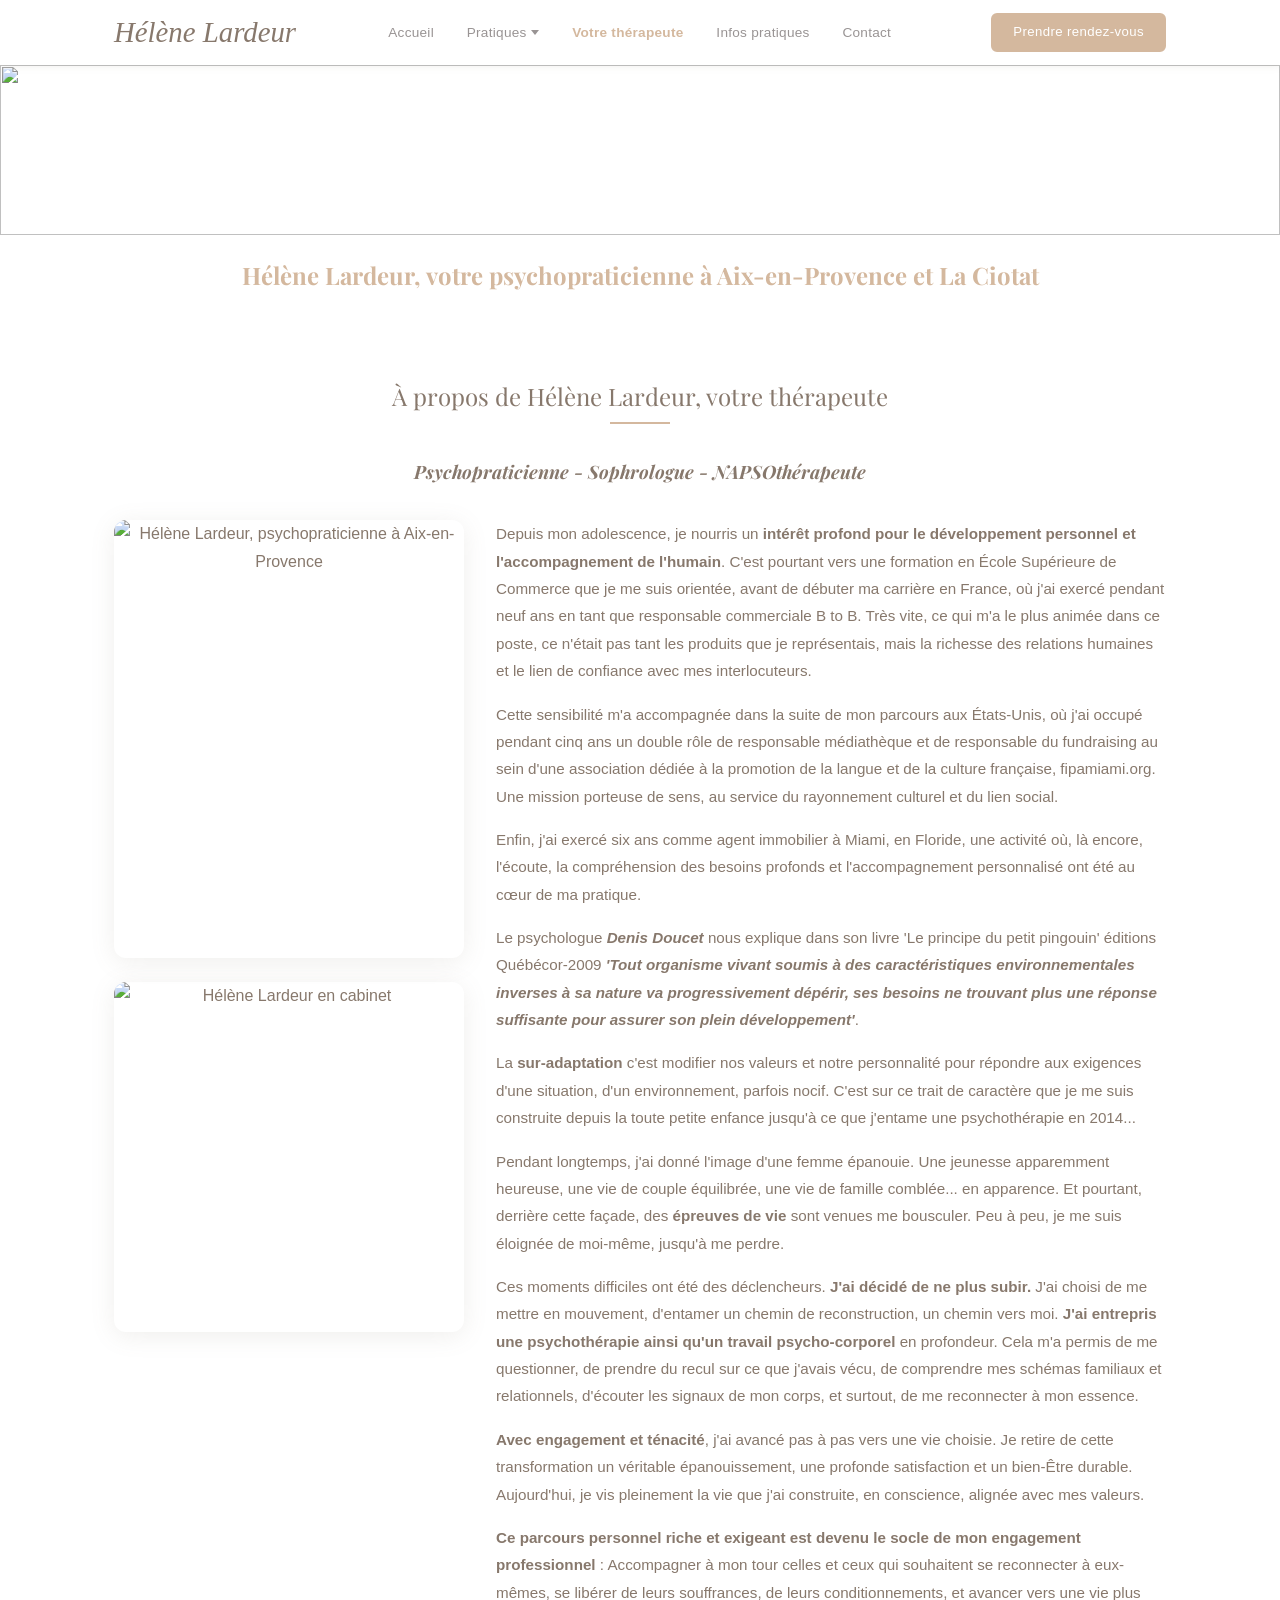
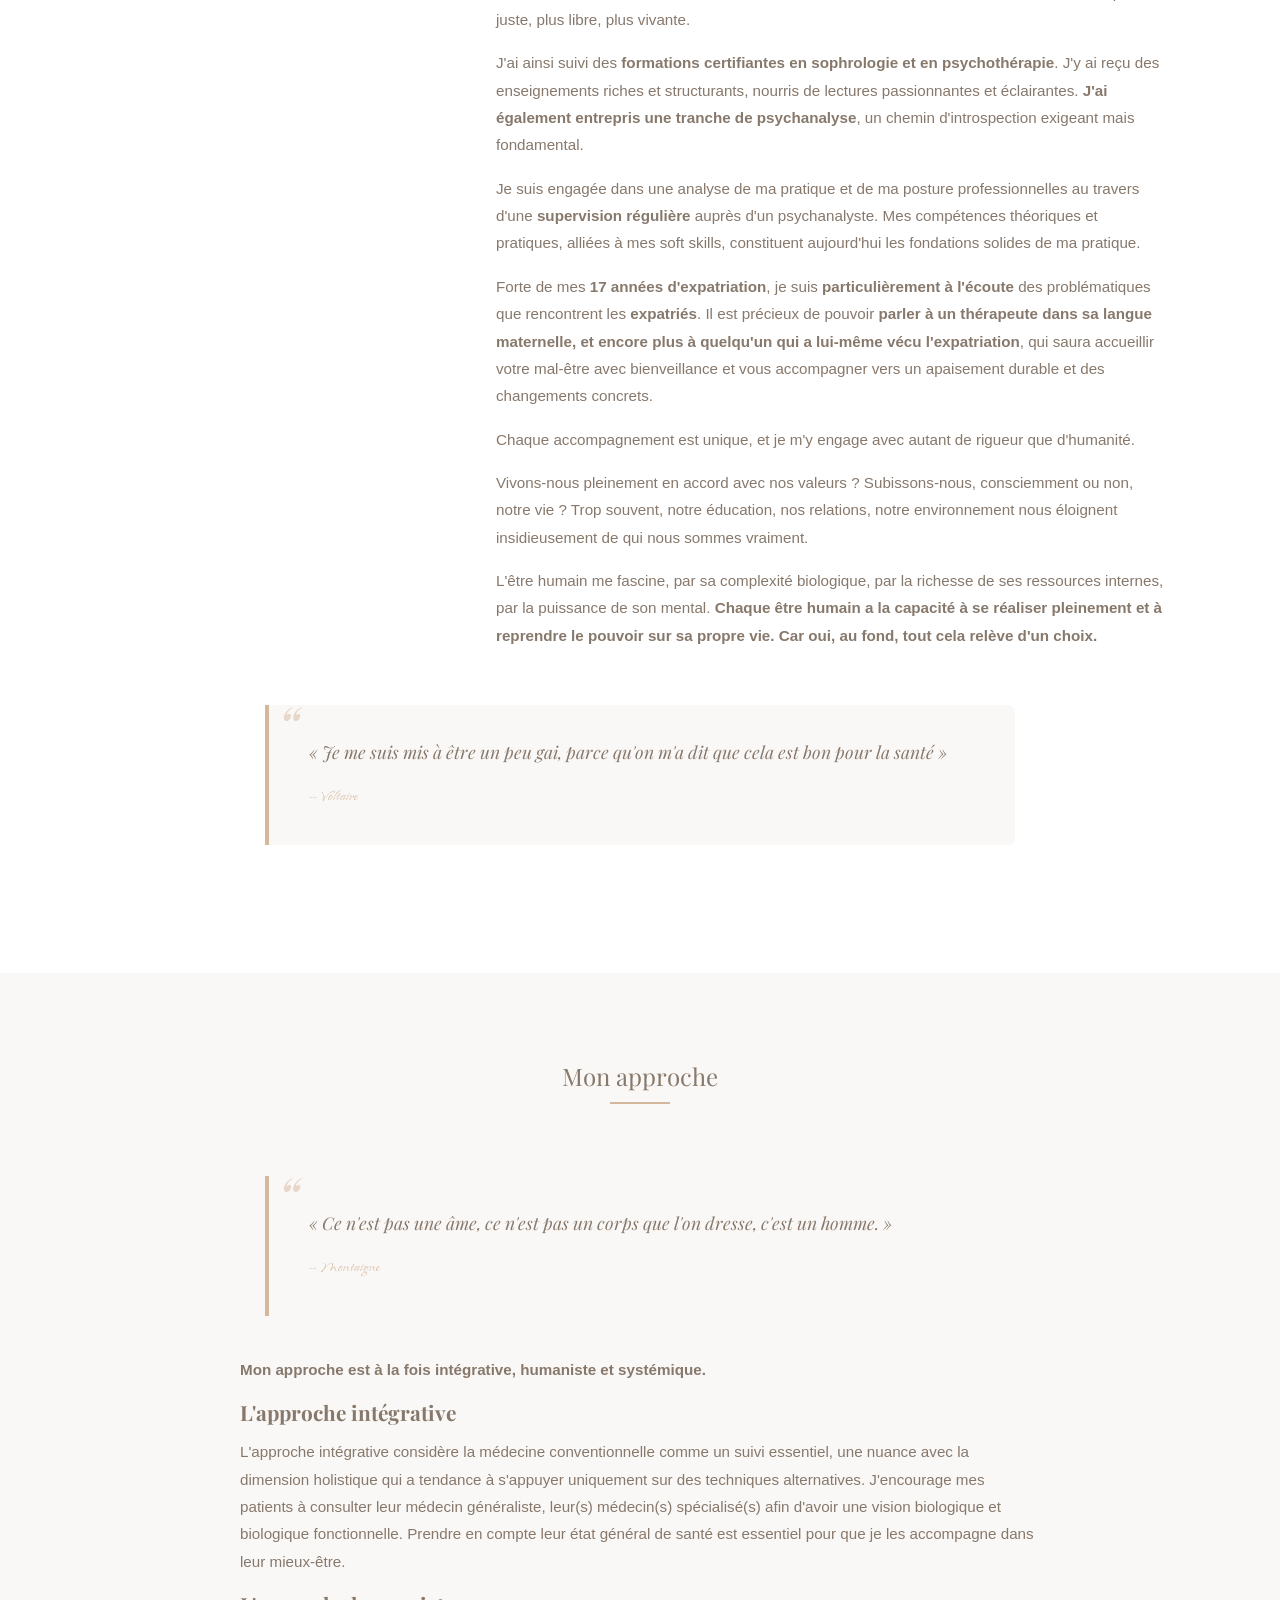
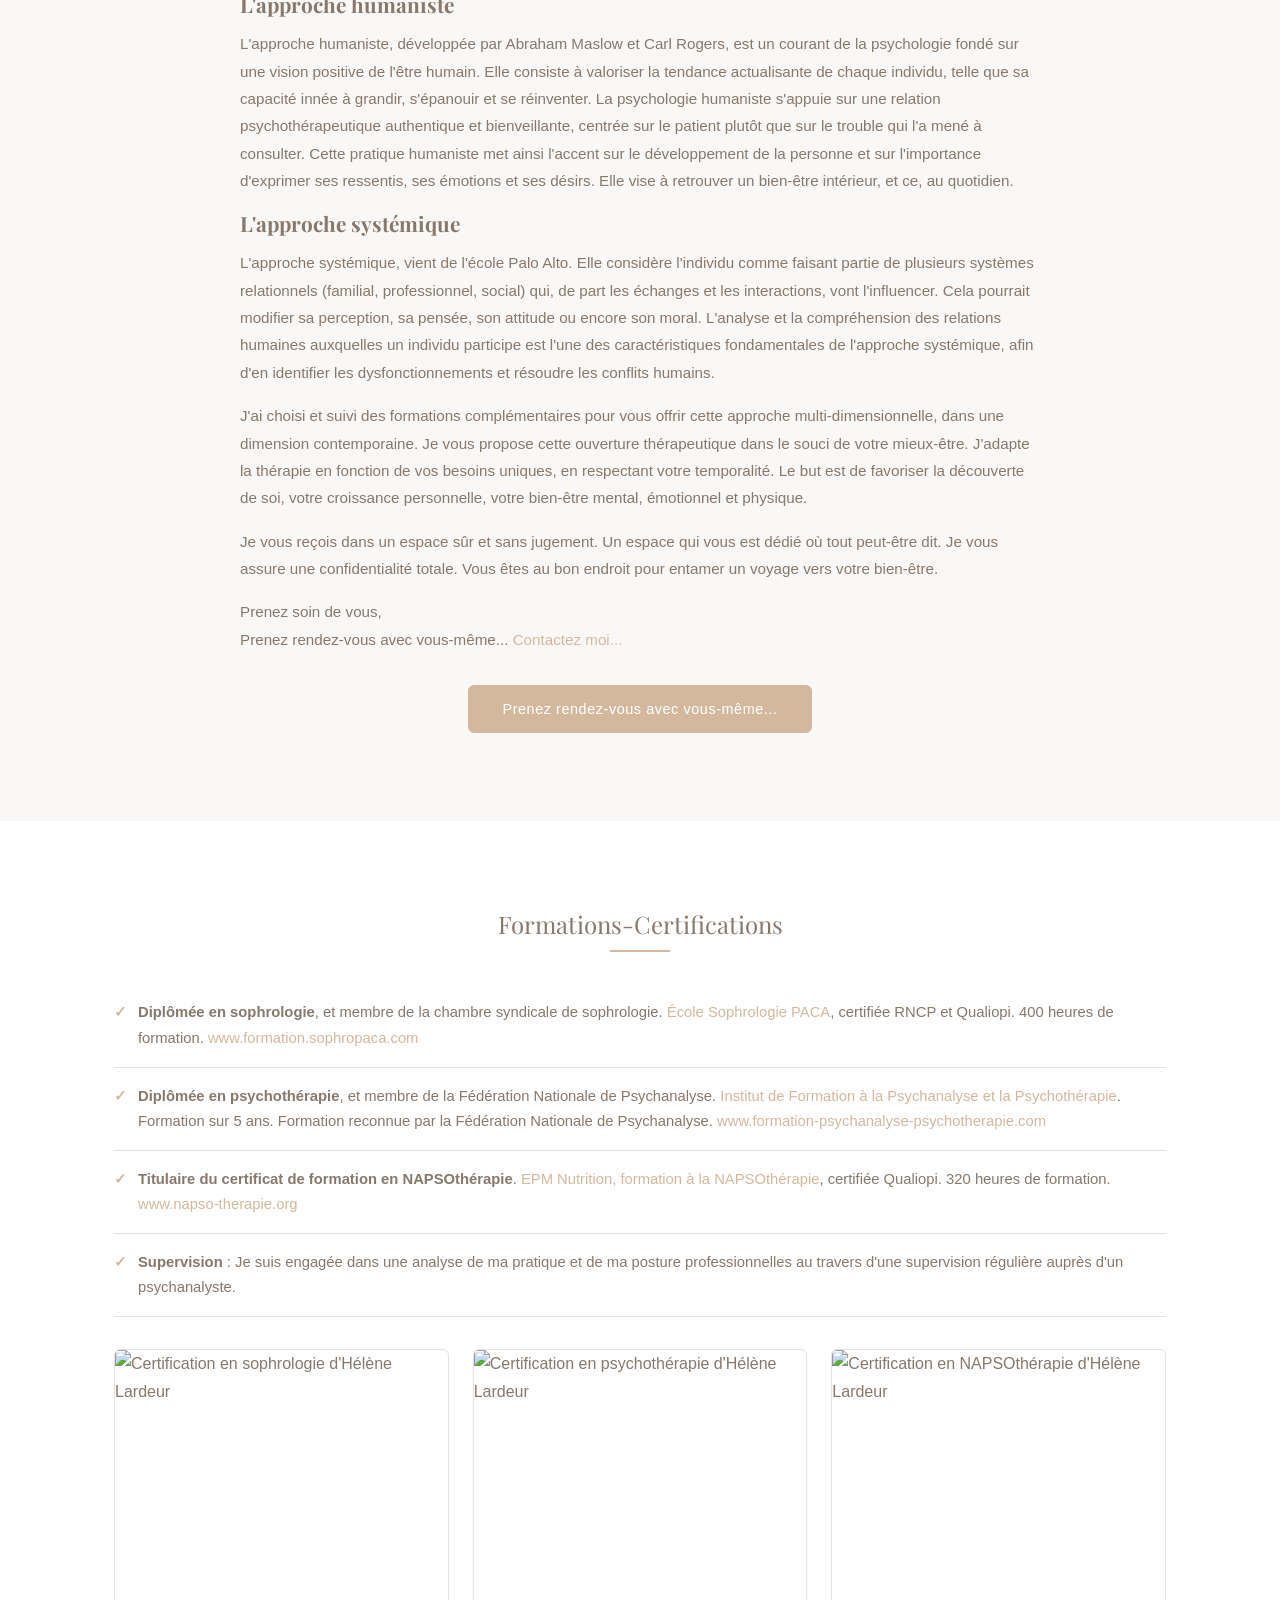
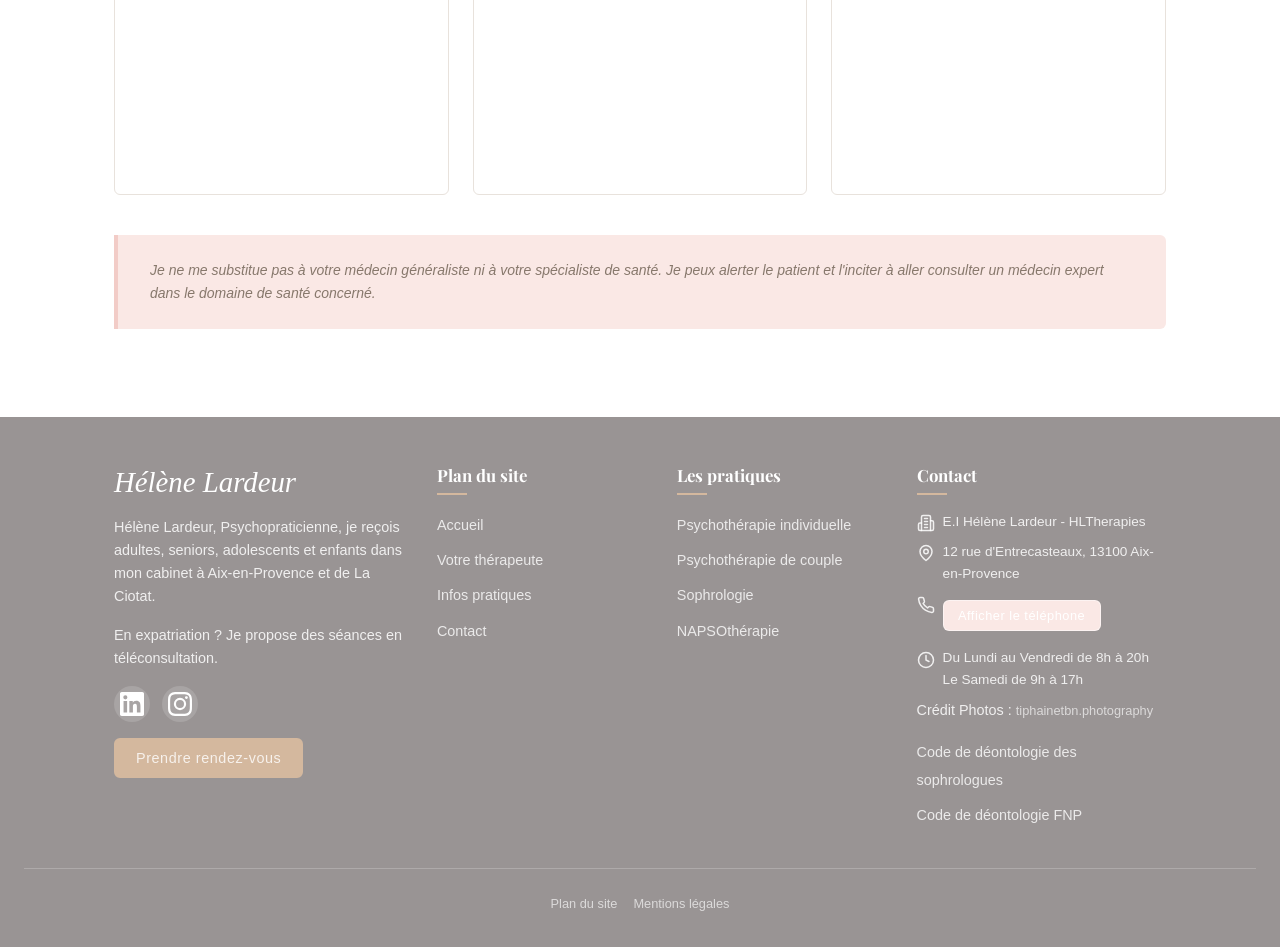
==== commit 74acb17c: "Add script to synchronize header and footer across website pages - Introduced `sync_shared_layout.py" ====
--- a/helene-lardeur-psychopraticien-a-aix-en-provence-13080-13090-13100-13290-13540/index.html
+++ b/helene-lardeur-psychopraticien-a-aix-en-provence-13080-13090-13100-13290-13540/index.html
@@ -5,11 +5,11 @@
     <meta name="viewport" content="width=device-width, initial-scale=1.0">
     <title>Hélène Lardeur, votre psychopraticienne à Aix-en-Provence et La Ciotat</title>
     <meta name="description" content="Découvrez le parcours et l'approche thérapeutique d'Hélène Lardeur, psychopraticienne, sophrologue et NAPSOthérapeute à Aix-en-Provence et La Ciotat.">
-    <link rel="canonical" href="https://www.hltherapies.com/helene-lardeur-psychopraticien-a-aix-en-provence-13080-13090-13100-13290-13540">
+    <link rel="canonical" href="https://www.hltherapies.com/helene-lardeur-psychopraticien-a-aix-en-provence-13080-13090-13100-13290-13540/">
     <meta name="robots" content="index, follow">
     <meta property="og:title" content="Hélène Lardeur, votre psychopraticienne à Aix-en-Provence et La Ciotat">
     <meta property="og:description" content="Découvrez le parcours et l'approche thérapeutique d'Hélène Lardeur, psychopraticienne, sophrologue et NAPSOthérapeute à Aix-en-Provence et La Ciotat.">
-    <meta property="og:url" content="https://www.hltherapies.com/helene-lardeur-psychopraticien-a-aix-en-provence-13080-13090-13100-13290-13540">
+    <meta property="og:url" content="https://www.hltherapies.com/helene-lardeur-psychopraticien-a-aix-en-provence-13080-13090-13100-13290-13540/">
     <meta property="og:type" content="website">
     <meta property="og:locale" content="fr_FR">
     <meta property="og:site_name" content="HLTherapies">
@@ -27,7 +27,7 @@
             "@type": "Person",
             "name": "Hélène Lardeur",
             "jobTitle": "Psychopraticienne, Sophrologue, NAPSOthérapeute",
-            "url": "https://www.hltherapies.com/helene-lardeur-psychopraticien-a-aix-en-provence-13080-13090-13100-13290-13540",
+            "url": "https://www.hltherapies.com/helene-lardeur-psychopraticien-a-aix-en-provence-13080-13090-13100-13290-13540/",
             "image": "https://www.hltherapies.com/assets/images/helene-portrait.jpeg",
             "worksFor": {
                 "@type": "LocalBusiness",
@@ -56,36 +56,35 @@
 </head>
 <body>
     <a href="#main-content" class="skip-link">Aller au contenu principal</a>
-
-    <!-- HEADER -->
-    <header class="site-header">
-        <nav class="site-nav" aria-label="Navigation principale">
-            <a href="/" class="nav-logo" style="font-family: 'Parisienne', cursive;">Hélène Lardeur</a>
-            <button type="button" class="nav-toggle" aria-expanded="false" aria-controls="nav-menu" aria-label="Ouvrir le menu de navigation">
-                <span class="nav-toggle-bar"></span>
-                <span class="nav-toggle-bar"></span>
-                <span class="nav-toggle-bar"></span>
-            </button>
-            <ul id="nav-menu" class="nav-menu" role="list">
-                <li><a href="/" class="nav-link">Accueil</a></li>
-                <li class="nav-dropdown">
-                    <button type="button" class="nav-link nav-dropdown-label" aria-haspopup="true" aria-expanded="false">Pratiques</button>
-                    <ul class="nav-dropdown-menu" role="list">
-                        <li><a href="/psychotherapie-individuelle-a-aix-en-provence-13080-13090-13100-13290-13540/" class="nav-link">Psychothérapie individuelle</a></li>
-                        <li><a href="/psychotherapie-de-couple-a-aix-en-provence-13080-13090-13100-13290-13540/" class="nav-link">Psychothérapie de couple</a></li>
-                        <li><a href="/sophrologie-sophrologue-a-aix-en-provence-13080-13090-13100-13290-13540/" class="nav-link">Sophrologie</a></li>
-                        <li><a href="/napsotherapie-a-aix-en-provence/" class="nav-link">NAPSO­thérapie</a></li>
-                    </ul>
-                </li>
-                <li><a href="/helene-lardeur-psychopraticien-a-aix-en-provence-13080-13090-13100-13290-13540/" class="nav-link nav-link--active" aria-current="page">Votre thérapeute</a></li>
-                <li><a href="/informations-pratiques-cabinet-de-psychotherapie-a-aix-en-provence-13080-13090-13100-13290-13540/" class="nav-link">Infos pratiques</a></li>
-                <li><a href="/prendre-rendez-vous-psychopraticien-a-aix-en-provence/" class="nav-link">Contact</a></li>
-            </ul>
-            <a href="https://www.resalib.fr/praticien/106849-helene-lardeur-psychopraticien-la-ciotat" class="nav-cta btn btn-primary" target="_blank" rel="noopener noreferrer">Prendre rendez-vous</a>
-        </nav>
-    </header>
-
-    <!-- MAIN CONTENT -->
+<!-- HEADER -->
+<header class="site-header">
+    <nav class="site-nav" aria-label="Navigation principale">
+        <a href="/" class="nav-logo" style="font-family: 'Parisienne', cursive;">Hélène Lardeur</a>
+        <button type="button" class="nav-toggle" aria-expanded="false" aria-controls="nav-menu" aria-label="Ouvrir le menu de navigation">
+            <span class="nav-toggle-bar"></span>
+            <span class="nav-toggle-bar"></span>
+            <span class="nav-toggle-bar"></span>
+        </button>
+        <ul id="nav-menu" class="nav-menu" role="list">
+            <li><a href="/" class="nav-link">Accueil</a></li>
+            <li class="nav-dropdown">
+                <button type="button" class="nav-link nav-dropdown-label" aria-haspopup="true" aria-expanded="false">Pratiques</button>
+                <ul class="nav-dropdown-menu" role="list">
+                    <li><a href="/psychotherapie-individuelle-a-aix-en-provence-13080-13090-13100-13290-13540/" class="nav-link">Psychothérapie individuelle</a></li>
+                    <li><a href="/psychotherapie-de-couple-a-aix-en-provence-13080-13090-13100-13290-13540/" class="nav-link">Psychothérapie de couple</a></li>
+                    <li><a href="/sophrologie-sophrologue-a-aix-en-provence-13080-13090-13100-13290-13540/" class="nav-link">Sophrologie</a></li>
+                    <li><a href="/napsotherapie-a-aix-en-provence/" class="nav-link">NAPSOthérapie</a></li>
+                </ul>
+            </li>
+            <li><a href="/helene-lardeur-psychopraticien-a-aix-en-provence-13080-13090-13100-13290-13540/" class="nav-link nav-link--active" aria-current="page">Votre thérapeute</a></li>
+            <li><a href="/informations-pratiques-cabinet-de-psychotherapie-a-aix-en-provence-13080-13090-13100-13290-13540/" class="nav-link">Infos pratiques</a></li>
+            <li><a href="/prendre-rendez-vous-psychopraticien-a-aix-en-provence/" class="nav-link">Contact</a></li>
+        </ul>
+        <a href="https://www.resalib.fr/praticien/106849-helene-lardeur-psychopraticien-la-ciotat" class="nav-cta btn btn-primary" target="_blank" rel="noopener noreferrer">Prendre rendez-vous</a>
+    </nav>
+</header>
+
+<!-- MAIN CONTENT -->
     <main id="main-content">
 
         <!-- BANNER -->
@@ -230,139 +229,94 @@
         </section>
 
     </main>
-
-    <!-- FOOTER -->
-    <footer class="site-footer">
-        <div class="container">
-            <div class="footer-grid">
-
-                <div class="footer-col">
-                    <a href="/" class="footer-logo" style="font-family: 'Parisienne', cursive;">Hélène Lardeur</a>
-                    <p>Hélène Lardeur, Psychopraticienne, je reçois adultes, seniors, adolescents et enfants dans mon cabinet à Aix-en-Provence et de La Ciotat.</p>
-                    <p>En expatriation ? Je propose des séances en téléconsultation.</p>
-                    <div class="social-links">
-                        <a href="https://www.linkedin.com/in/helene-lardeur/" target="_blank" rel="noopener noreferrer" aria-label="LinkedIn">
-                            <svg xmlns="http://www.w3.org/2000/svg" width="24" height="24" viewBox="0 0 24 24" fill="currentColor" aria-hidden="true"><path d="M20.447 20.452h-3.554v-5.569c0-1.328-.027-3.037-1.852-3.037-1.853 0-2.136 1.445-2.136 2.939v5.667H9.351V9h3.414v1.561h.046c.477-.9 1.637-1.85 3.37-1.85 3.601 0 4.267 2.37 4.267 5.455v6.286zM5.337 7.433a2.062 2.062 0 0 1-2.063-2.065 2.064 2.064 0 1 1 2.063 2.065zm1.782 13.019H3.555V9h3.564v11.452zM22.225 0H1.771C.792 0 0 .774 0 1.729v20.542C0 23.227.792 24 1.771 24h20.451C23.2 24 24 23.227 24 22.271V1.729C24 .774 23.2 0 22.222 0h.003z"/></svg>
-                        </a>
-                        <a href="https://www.instagram.com/helenelardeurmorel/" target="_blank" rel="noopener noreferrer" aria-label="Instagram">
-                            <svg xmlns="http://www.w3.org/2000/svg" width="24" height="24" viewBox="0 0 24 24" fill="currentColor" aria-hidden="true"><path d="M12 2.163c3.204 0 3.584.012 4.85.07 3.252.148 4.771 1.691 4.919 4.919.058 1.265.069 1.645.069 4.849 0 3.205-.012 3.584-.069 4.849-.149 3.225-1.664 4.771-4.919 4.919-1.266.058-1.644.07-4.85.07-3.204 0-3.584-.012-4.849-.07-3.26-.149-4.771-1.699-4.919-4.92-.058-1.265-.07-1.644-.07-4.849 0-3.204.013-3.583.07-4.849.149-3.227 1.664-4.771 4.919-4.919 1.266-.057 1.645-.069 4.849-.069zM12 0C8.741 0 8.333.014 7.053.072 2.695.272.273 2.69.073 7.052.014 8.333 0 8.741 0 12c0 3.259.014 3.668.072 4.948.2 4.358 2.618 6.78 6.98 6.98C8.333 23.986 8.741 24 12 24c3.259 0 3.668-.014 4.948-.072 4.354-.2 6.782-2.618 6.979-6.98.059-1.28.073-1.689.073-4.948 0-3.259-.014-3.667-.072-4.947-.196-4.354-2.617-6.78-6.979-6.98C15.668.014 15.259 0 12 0zm0 5.838a6.162 6.162 0 1 0 0 12.324 6.162 6.162 0 0 0 0-12.324zM12 16a4 4 0 1 1 0-8 4 4 0 0 1 0 8zm6.406-11.845a1.44 1.44 0 1 0 0 2.881 1.44 1.44 0 0 0 0-2.881z"/></svg>
-                        </a>
-                    </div>
-                    <a href="https://www.resalib.fr/praticien/106849-helene-lardeur-psychopraticien-la-ciotat" class="btn btn-primary btn-sm" target="_blank" rel="noopener noreferrer">Prendre rendez-vous</a>
-                </div>
-
-                <div class="footer-col">
-                    <h4>Plan du site</h4>
+<!-- FOOTER -->
+<footer class="site-footer">
+    <div class="container">
+        <div class="footer-grid">
+
+            <div class="footer-col">
+                <a href="/" class="footer-logo" style="font-family: 'Parisienne', cursive;">Hélène Lardeur</a>
+                <p>Hélène Lardeur, Psychopraticienne, je reçois adultes, seniors, adolescents et enfants dans mon cabinet à Aix-en-Provence et de La Ciotat.</p>
+                <p>En expatriation ? Je propose des séances en téléconsultation.</p>
+
+                <div class="social-links"> 
+                    <a href="https://www.linkedin.com/in/helene-lardeur/" target="_blank" rel="noopener noreferrer" aria-label="LinkedIn"> 
+                        <svg xmlns="http://www.w3.org/2000/svg" width="24" height="24" viewBox="0 0 24 24" fill="currentColor" aria-hidden="true"><path d="M20.447 20.452h-3.554v-5.569c0-1.328-.027-3.037-1.852-3.037-1.853 0-2.136 1.445-2.136 2.939v5.667H9.351V9h3.414v1.561h.046c.477-.9 1.637-1.85 3.37-1.85 3.601 0 4.267 2.37 4.267 5.455v6.286zM5.337 7.433a2.062 2.062 0 0 1-2.063-2.065 2.064 2.064 0 1 1 2.063 2.065zm1.782 13.019H3.555V9h3.564v11.452zM22.225 0H1.771C.792 0 0 .774 0 1.729v20.542C0 23.227.792 24 1.771 24h20.451C23.2 24 24 23.227 24 22.271V1.729C24 .774 23.2 0 22.222 0h.003z"/></svg>
+                    </a>
+                    <a href="https://www.instagram.com/helenelardeurmorel/" target="_blank" rel="noopener noreferrer" aria-label="Instagram"> 
+                        <svg xmlns="http://www.w3.org/2000/svg" width="24" height="24" viewBox="0 0 24 24" fill="currentColor" aria-hidden="true"><path d="M12 2.163c3.204 0 3.584.012 4.85.07 3.252.148 4.771 1.691 4.919 4.919.058 1.265.069 1.645.069 4.849 0 3.205-.012 3.584-.069 4.849-.149 3.225-1.664 4.771-4.919 4.919-1.266.058-1.644.07-4.85.07-3.204 0-3.584-.012-4.849-.07-3.26-.149-4.771-1.699-4.919-4.92-.058-1.265-.07-1.644-.07-4.849 0-3.204.013-3.583.07-4.849.149-3.227 1.664-4.771 4.919-4.919 1.266-.057 1.645-.069 4.849-.069zM12 0C8.741 0 8.333.014 7.053.072 2.695.272.273 2.69.073 7.052.014 8.333 0 8.741 0 12c0 3.259.014 3.668.072 4.948.2 4.358 2.618 6.78 6.98 6.98C8.333 23.986 8.741 24 12 24c3.259 0 3.668-.014 4.948-.072 4.354-.2 6.782-2.618 6.979-6.98.059-1.28.073-1.689.073-4.948 0-3.259-.014-3.667-.072-4.947-.196-4.354-2.617-6.78-6.979-6.98C15.668.014 15.259 0 12 0zm0 5.838a6.162 6.162 0 1 0 0 12.324 6.162 6.162 0 0 0 0-12.324zM12 16a4 4 0 1 1 0-8 4 4 0 0 1 0 8zm6.406-11.845a1.44 1.44 0 1 0 0 2.881 1.44 1.44 0 0 0 0-2.881z"/></svg>
+                    </a>
+                </div>
+                <a href="https://www.resalib.fr/praticien/106849-helene-lardeur-psychopraticien-la-ciotat" class="btn btn-primary btn-sm" target="_blank" rel="noopener noreferrer">Prendre rendez-vous</a>
+            </div>
+
+            <div class="footer-col">
+                <h4>Plan du site</h4>
+                <ul role="list">
+                    <li><a href="/">Accueil</a></li>
+                    <li><a href="/helene-lardeur-psychopraticien-a-aix-en-provence-13080-13090-13100-13290-13540/">Votre thérapeute</a></li>
+                    <li><a href="/informations-pratiques-cabinet-de-psychotherapie-a-aix-en-provence-13080-13090-13100-13290-13540/">Infos pratiques</a></li>
+                    <li><a href="/prendre-rendez-vous-psychopraticien-a-aix-en-provence/">Contact</a></li>
+                </ul>
+            </div>
+
+            <div class="footer-col">
+                <h4>Les pratiques</h4>
+                <ul role="list">
+                    <li><a href="/psychotherapie-individuelle-a-aix-en-provence-13080-13090-13100-13290-13540/">Psychothérapie individuelle</a></li>
+                    <li><a href="/psychotherapie-de-couple-a-aix-en-provence-13080-13090-13100-13290-13540/">Psychothérapie de couple</a></li>
+                    <li><a href="/sophrologie-sophrologue-a-aix-en-provence-13080-13090-13100-13290-13540/">Sophrologie</a></li>
+                    <li><a href="/napsotherapie-a-aix-en-provence/">NAPSOthérapie</a></li>
+                </ul>
+            </div>
+
+            <div class="footer-col">
+                <h4>Contact</h4>
+                <address class="footer-contact">
+                    <div class="contact-line">
+                        <svg class="icon" xmlns="http://www.w3.org/2000/svg" width="18" height="18" viewBox="0 0 24 24" fill="none" stroke="currentColor" stroke-width="2" stroke-linecap="round" stroke-linejoin="round" aria-hidden="true"><path d="M6 22V4a2 2 0 0 1 2-2h8a2 2 0 0 1 2 2v18Z"/><path d="M6 12H4a2 2 0 0 0-2 2v6a2 2 0 0 0 2 2h2"/><path d="M18 9h2a2 2 0 0 1 2 2v9a2 2 0 0 1-2 2h-2"/><path d="M10 6h4"/><path d="M10 10h4"/><path d="M10 14h4"/><path d="M10 18h4"/></svg>
+                        <span>E.I Hélène Lardeur - HLTherapies</span>
+                    </div>
+                    <div class="contact-line">
+                        <svg class="icon" xmlns="http://www.w3.org/2000/svg" width="18" height="18" viewBox="0 0 24 24" fill="none" stroke="currentColor" stroke-width="2" stroke-linecap="round" stroke-linejoin="round" aria-hidden="true"><path d="M20 10c0 6-8 12-8 12s-8-6-8-12a8 8 0 0 1 16 0Z"/><circle cx="12" cy="10" r="3"/></svg>
+                        <span>12 rue d'Entrecasteaux, 13100 Aix-en-Provence</span>
+                    </div>
+                    <div class="contact-line">
+                        <svg class="icon" xmlns="http://www.w3.org/2000/svg" width="18" height="18" viewBox="0 0 24 24" fill="none" stroke="currentColor" stroke-width="2" stroke-linecap="round" stroke-linejoin="round" aria-hidden="true"><path d="M22 16.92v3a2 2 0 0 1-2.18 2 19.79 19.79 0 0 1-8.63-3.07 19.5 19.79 0 0 1-6-6 19.79 19.79 0 0 1-3.07-8.67A2 2 0 0 1 4.11 2h3a2 2 0 0 1 2 1.72 12.84 12.84 0 0 0 .7 2.81 2 2 0 0 1-.45 2.11L8.09 9.91a16 16 0 0 0 6 6l1.27-1.27a2 2 0 0 1 2.11-.45 12.84 12.84 0 0 0 2.81.7A2 2 0 0 1 22 16.92z"/></svg>
+                        <button type="button" class="phone-reveal btn btn-sm btn-outline" data-phone="07 76 01 84 49">Afficher le téléphone</button>
+                    </div>
+                    <div class="contact-line">
+                        <svg class="icon" xmlns="http://www.w3.org/2000/svg" width="18" height="18" viewBox="0 0 24 24" fill="none" stroke="currentColor" stroke-width="2" stroke-linecap="round" stroke-linejoin="round" aria-hidden="true"><circle cx="12" cy="12" r="10"/><polyline points="12 6 12 12 16 14"/></svg>
+                        <span>Du Lundi au Vendredi de 8h à 20h<br>Le Samedi de 9h à 17h</span>
+                    </div>
+                </address>
+                <p class="footer-credits">
+                    Crédit Photos : <a href="https://www.tiphainetbn.photography/" target="_blank" rel="noopener noreferrer">tiphainetbn.photography</a>
+                </p>
+                <nav class="footer-deontologie" aria-label="Codes de déontologie">
                     <ul role="list">
-                        <li><a href="/">Accueil</a></li>
-                        <li><a href="/helene-lardeur-psychopraticien-a-aix-en-provence-13080-13090-13100-13290-13540/">Votre thérapeute</a></li>
-                        <li><a href="/informations-pratiques-cabinet-de-psychotherapie-a-aix-en-provence-13080-13090-13100-13290-13540/">Infos pratiques</a></li>
-                        <li><a href="/prendre-rendez-vous-psychopraticien-a-aix-en-provence/">Contact</a></li>
-                    </ul>
-                </div>
-
-                <div class="footer-col">
-                    <h4>Les pratiques</h4>
-                    <ul role="list">
-                        <li><a href="/psychotherapie-individuelle-a-aix-en-provence-13080-13090-13100-13290-13540/">Psychothérapie individuelle</a></li>
-                        <li><a href="/psychotherapie-de-couple-a-aix-en-provence-13080-13090-13100-13290-13540/">Psychothérapie de couple</a></li>
-                        <li><a href="/sophrologie-sophrologue-a-aix-en-provence-13080-13090-13100-13290-13540/">Sophrologie</a></li>
-                        <li><a href="/napsotherapie-a-aix-en-provence/">NAPSO­thérapie</a></li>
-                    </ul>
-                </div>
-
-                <div class="footer-col">
-                    <h4>Contact</h4>
-                    <address class="footer-contact">
-                        <div class="contact-line">
-                            <svg class="icon" xmlns="http://www.w3.org/2000/svg" width="18" height="18" viewBox="0 0 24 24" fill="none" stroke="currentColor" stroke-width="2" stroke-linecap="round" stroke-linejoin="round" aria-hidden="true"><path d="M6 22V4a2 2 0 0 1 2-2h8a2 2 0 0 1 2 2v18Z"/><path d="M6 12H4a2 2 0 0 0-2 2v6a2 2 0 0 0 2 2h2"/><path d="M18 9h2a2 2 0 0 1 2 2v9a2 2 0 0 1-2 2h-2"/><path d="M10 6h4"/><path d="M10 10h4"/><path d="M10 14h4"/><path d="M10 18h4"/></svg>
-                            <span>E.I Hélène Lardeur - HLTherapies</span>
-                        </div>
-                        <div class="contact-line">
-                            <svg class="icon" xmlns="http://www.w3.org/2000/svg" width="18" height="18" viewBox="0 0 24 24" fill="none" stroke="currentColor" stroke-width="2" stroke-linecap="round" stroke-linejoin="round" aria-hidden="true"><path d="M20 10c0 6-8 12-8 12s-8-6-8-12a8 8 0 0 1 16 0Z"/><circle cx="12" cy="10" r="3"/></svg>
-                            <span>12 rue d'Entrecasteaux, 13100 Aix-en-Provence</span>
-                        </div>
-                        <div class="contact-line">
-                            <svg class="icon" xmlns="http://www.w3.org/2000/svg" width="18" height="18" viewBox="0 0 24 24" fill="none" stroke="currentColor" stroke-width="2" stroke-linecap="round" stroke-linejoin="round" aria-hidden="true"><path d="M22 16.92v3a2 2 0 0 1-2.18 2 19.79 19.79 0 0 1-8.63-3.07 19.5 19.5 0 0 1-6-6 19.79 19.79 0 0 1-3.07-8.67A2 2 0 0 1 4.11 2h3a2 2 0 0 1 2 1.72 12.84 12.84 0 0 0 .7 2.81 2 2 0 0 1-.45 2.11L8.09 9.91a16 16 0 0 0 6 6l1.27-1.27a2 2 0 0 1 2.11-.45 12.84 12.84 0 0 0 2.81.7A2 2 0 0 1 22 16.92z"/></svg>
-                            <button type="button" class="phone-reveal btn btn-sm btn-outline" data-phone="07 76 01 84 49">Afficher le téléphone</button>
-                        </div>
-                        <div class="contact-line">
-                            <svg class="icon" xmlns="http://www.w3.org/2000/svg" width="18" height="18" viewBox="0 0 24 24" fill="none" stroke="currentColor" stroke-width="2" stroke-linecap="round" stroke-linejoin="round" aria-hidden="true"><circle cx="12" cy="12" r="10"/><polyline points="12 6 12 12 16 14"/></svg>
-                            <span>Du Lundi au Vendredi de 8h à 20h<br>Le Samedi de 9h à 17h</span>
-                        </div>
-                    </address>
-                    <p class="footer-credits">
-                        Crédit Photos : <a href="https://www.tiphainetbn.photography/" target="_blank" rel="noopener noreferrer">tiphainetbn.photography</a>
-                    </p>
-                    <nav class="footer-deontologie" aria-label="Codes de déontologie">
-                        <ul role="list">
-                            <li><a href="/assets/docs/code_de_deontologie_des_sophrologues.pdf" target="_blank" rel="noopener noreferrer">Code de déontologie des sophrologues</a></li>
-                            <li><a href="/assets/docs/code_de_deontologie_fnp.pdf" target="_blank" rel="noopener noreferrer">Code de déontologie FNP</a></li>
-                        </ul>
-                    </nav>
-                </div>
-
-            </div>
-        </div>
-
-        <div class="footer-bottom">
-            <div class="container">
-                <nav class="footer-links" aria-label="Liens légaux">
-                    <ul role="list">
-                        <li><a href="/plan-du-site/">Plan du site</a></li>
-                        <li><a href="/mentions-legales/">Mentions légales</a></li>
+                        <li><a href="/assets/docs/code_de_deontologie_des_sophrologues.pdf" target="_blank" rel="noopener noreferrer">Code de déontologie des sophrologues</a></li>
+                        <li><a href="/assets/docs/code_de_deontologie_fnp.pdf" target="_blank" rel="noopener noreferrer">Code de déontologie FNP</a></li>
                     </ul>
                 </nav>
             </div>
+
         </div>
-    </footer>
-
-    <!-- JAVASCRIPT -->
-    <script>
-    (function () {
-        /* Mobile menu toggle */
-        var toggle = document.querySelector('.nav-toggle');
-        var menu = document.getElementById('nav-menu');
-        if (toggle && menu) {
-            toggle.addEventListener('click', function () {
-                var expanded = this.getAttribute('aria-expanded') === 'true';
-                this.setAttribute('aria-expanded', String(!expanded));
-                menu.classList.toggle('nav-menu--open');
-            });
-        }
-
-        /* Mobile dropdown toggle */
-        document.querySelectorAll('.nav-dropdown-label').forEach(function (btn) {
-            btn.addEventListener('click', function () {
-                var parent = this.closest('.nav-dropdown');
-                var isExpanded = this.getAttribute('aria-expanded') === 'true';
-                this.setAttribute('aria-expanded', String(!isExpanded));
-                parent.classList.toggle('nav-dropdown--open');
-            });
-        });
-
-        /* Phone reveal */
-        document.querySelectorAll('.phone-reveal').forEach(function (btn) {
-            btn.addEventListener('click', function () {
-                var phone = this.getAttribute('data-phone');
-                var link = document.createElement('a');
-                link.href = 'tel:+33776018449';
-                link.textContent = phone;
-                this.replaceWith(link);
-            });
-        });
-
-        /* Smooth scroll for anchor links */
-        document.querySelectorAll('a[href^="#"]').forEach(function (anchor) {
-            anchor.addEventListener('click', function (e) {
-                var target = document.querySelector(this.getAttribute('href'));
-                if (target) {
-                    e.preventDefault();
-                    target.scrollIntoView({ behavior: 'smooth' });
-                }
-            });
-        });
-    })();
-    </script>
+    </div>
+
+    <div class="footer-bottom">
+        <div class="container">
+            <nav class="footer-links" aria-label="Liens légaux">
+                <ul role="list">
+                    <li><a href="/plan-du-site/">Plan du site</a></li>
+                    <li><a href="/mentions-legales/">Mentions légales</a></li>
+                </ul>
+            </nav>
+        </div>
+    </div>
+</footer>
+
+<!-- JAVASCRIPT -->
+<script src="/assets/js/site.js"></script>
 </body>
 </html>
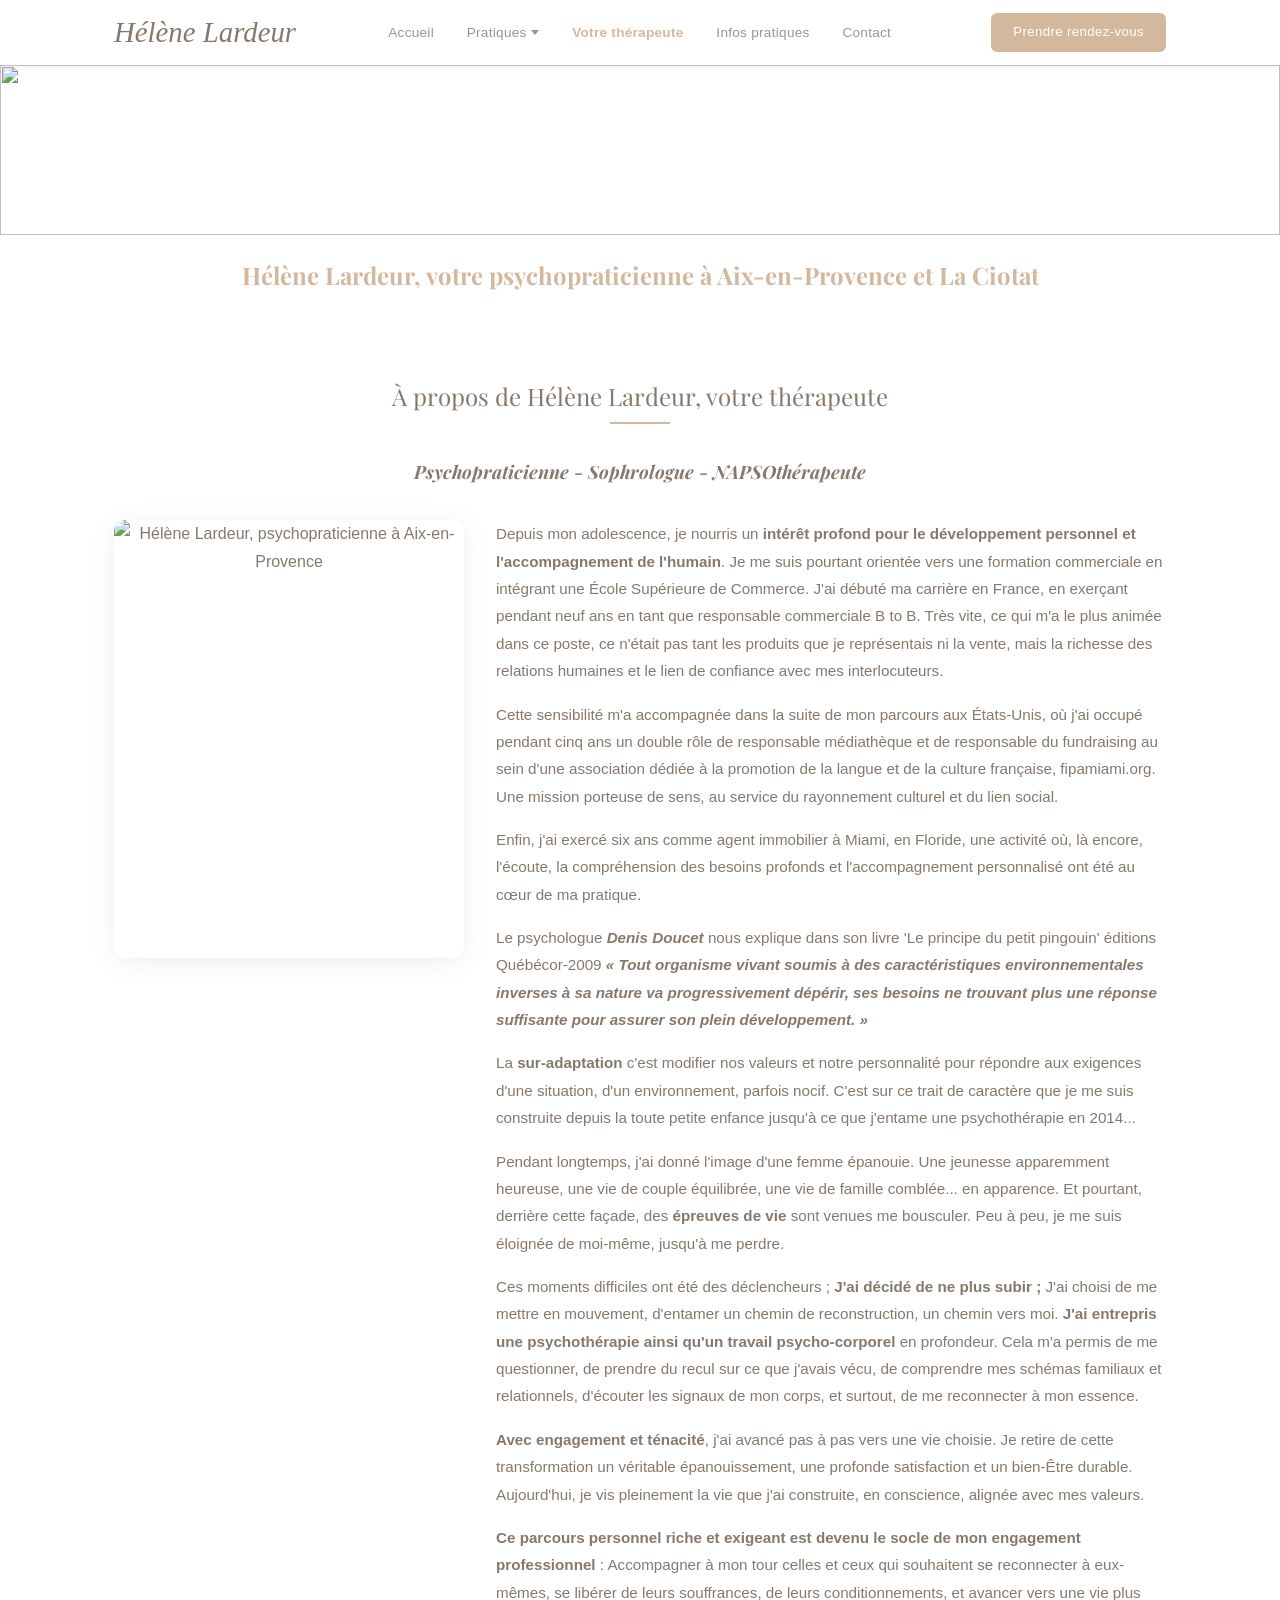
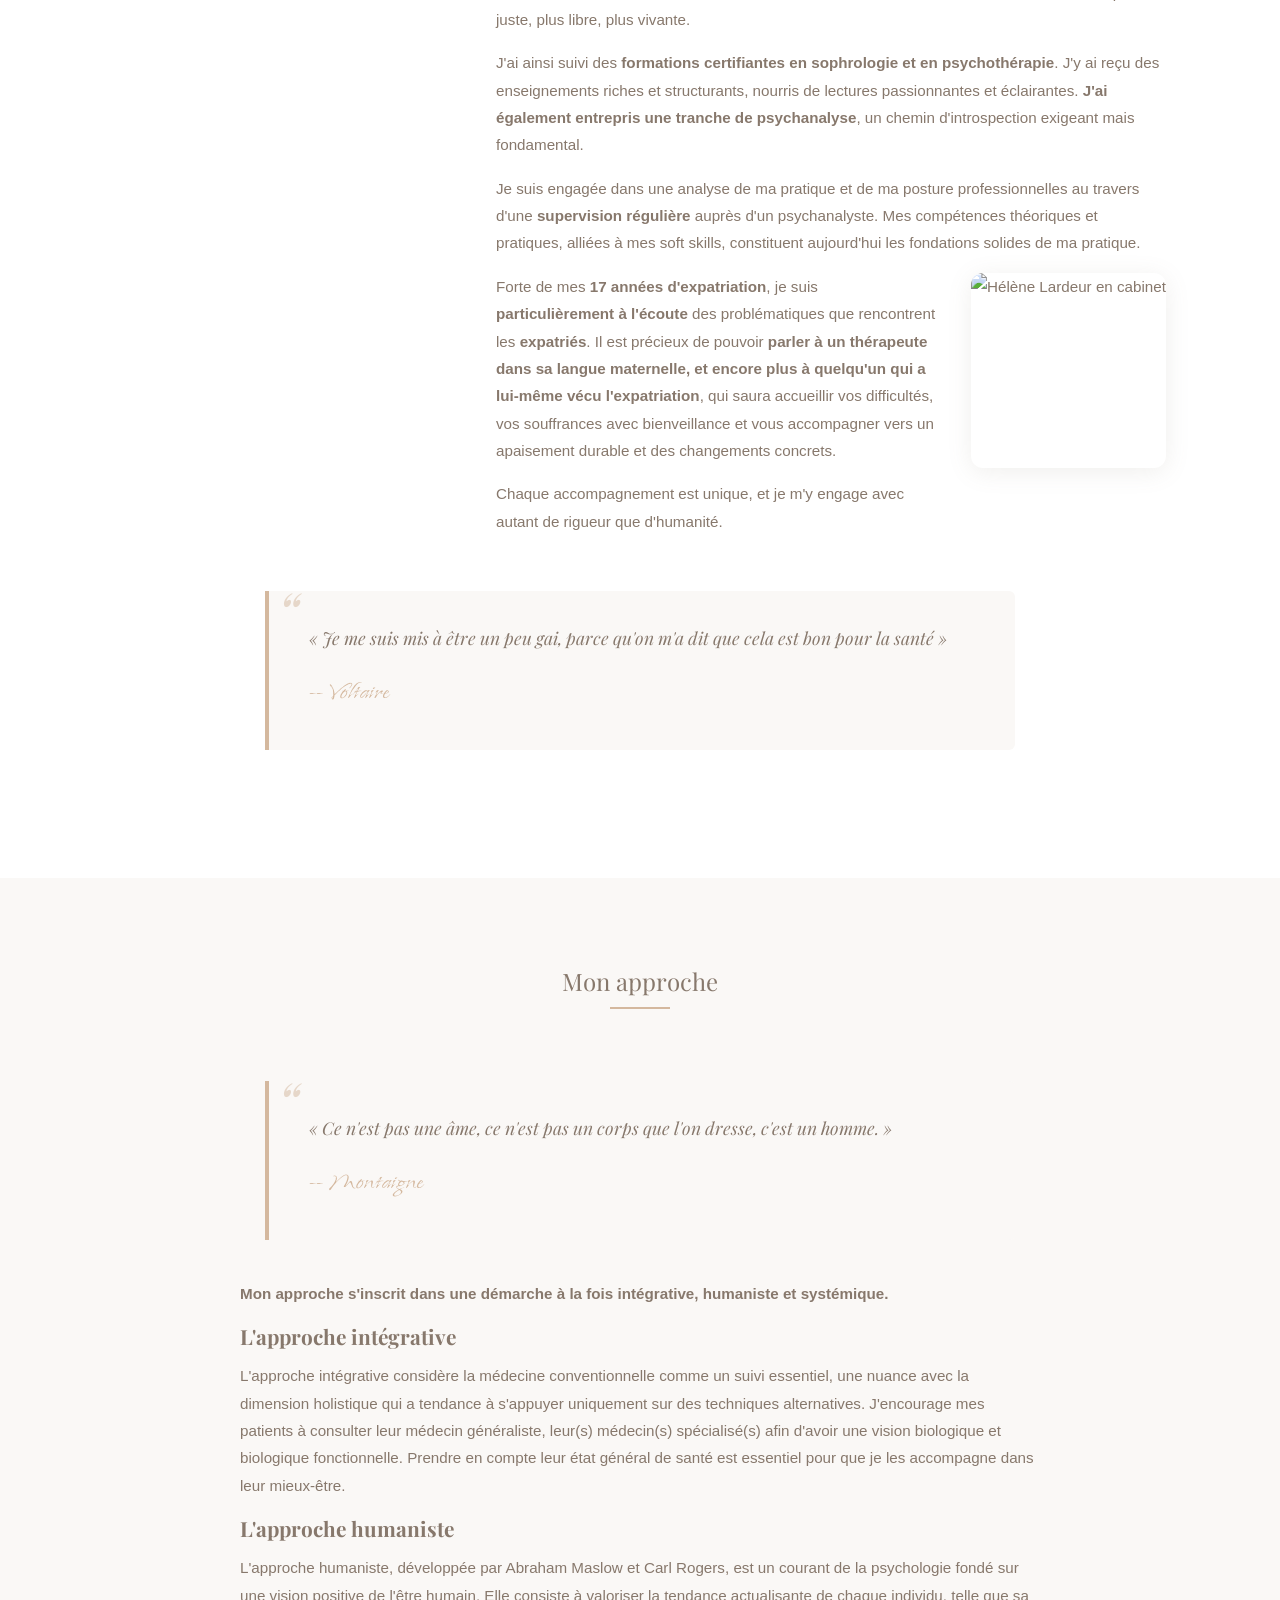
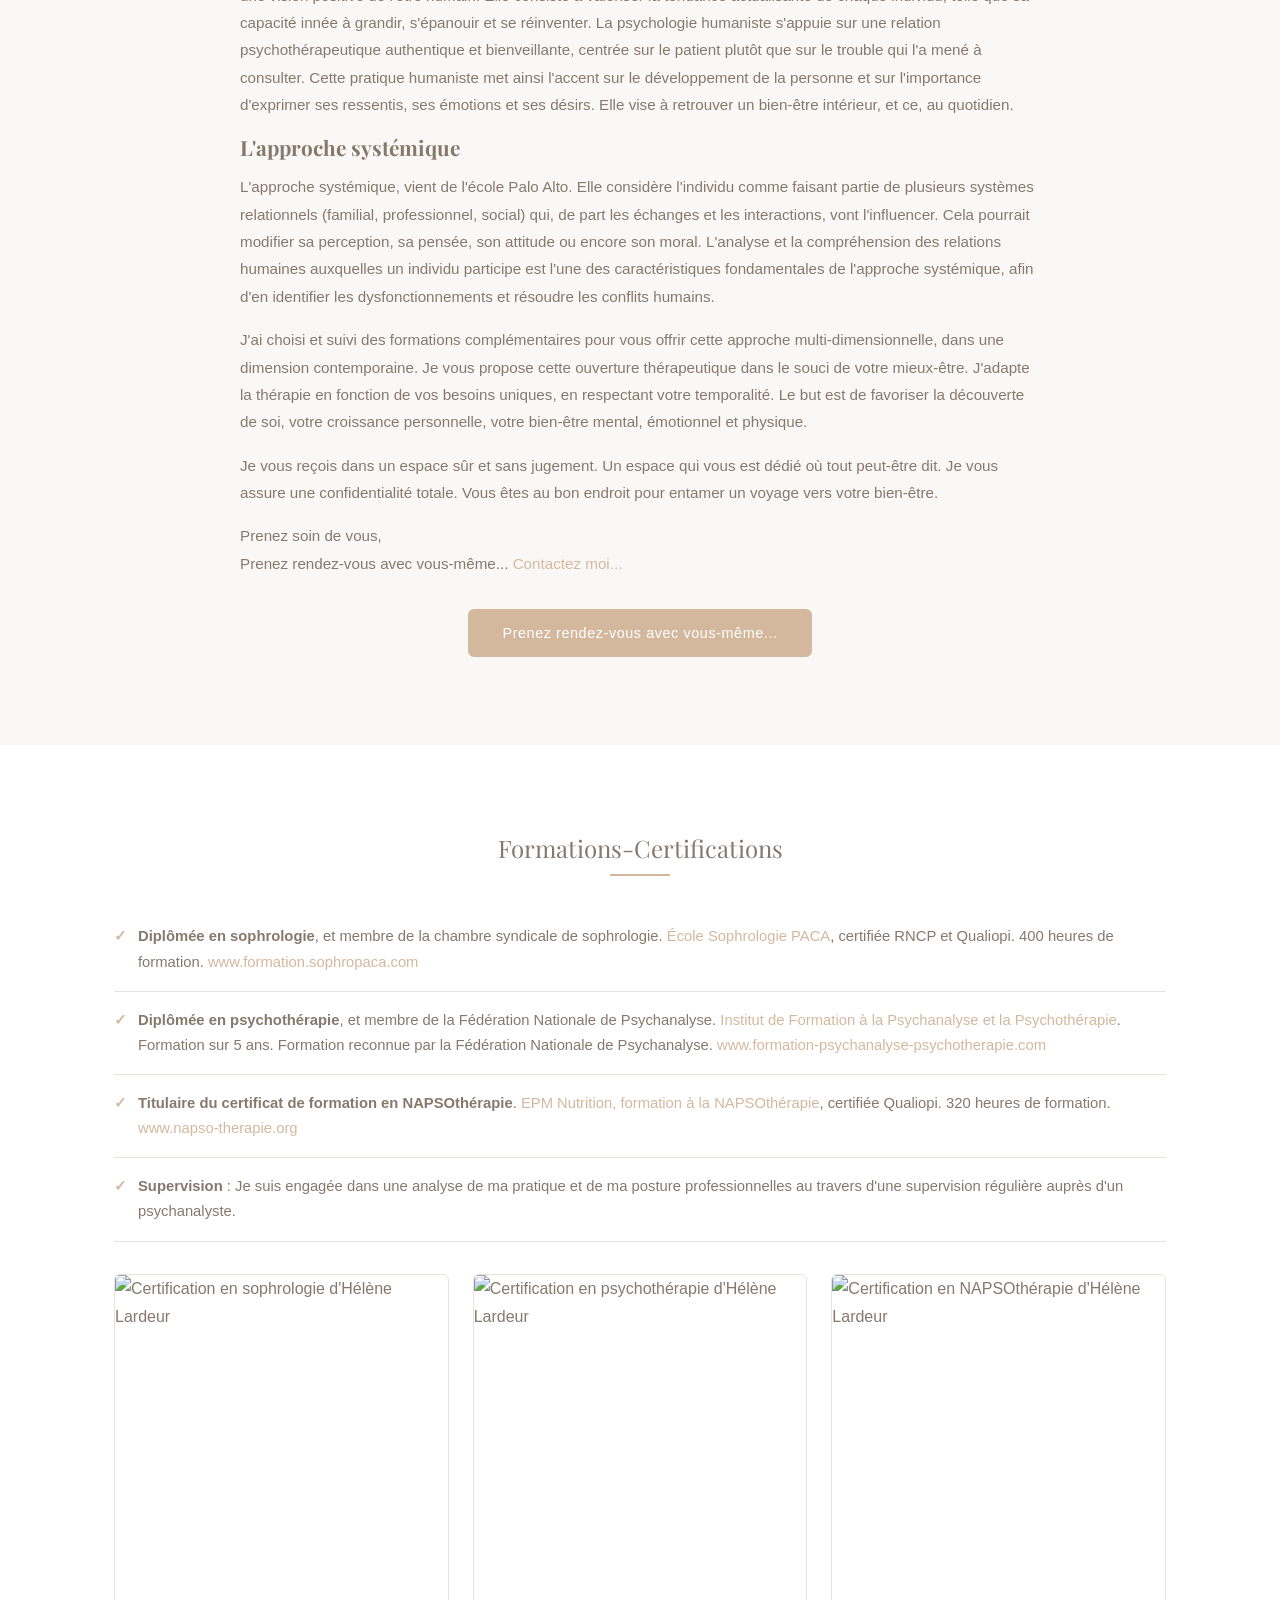
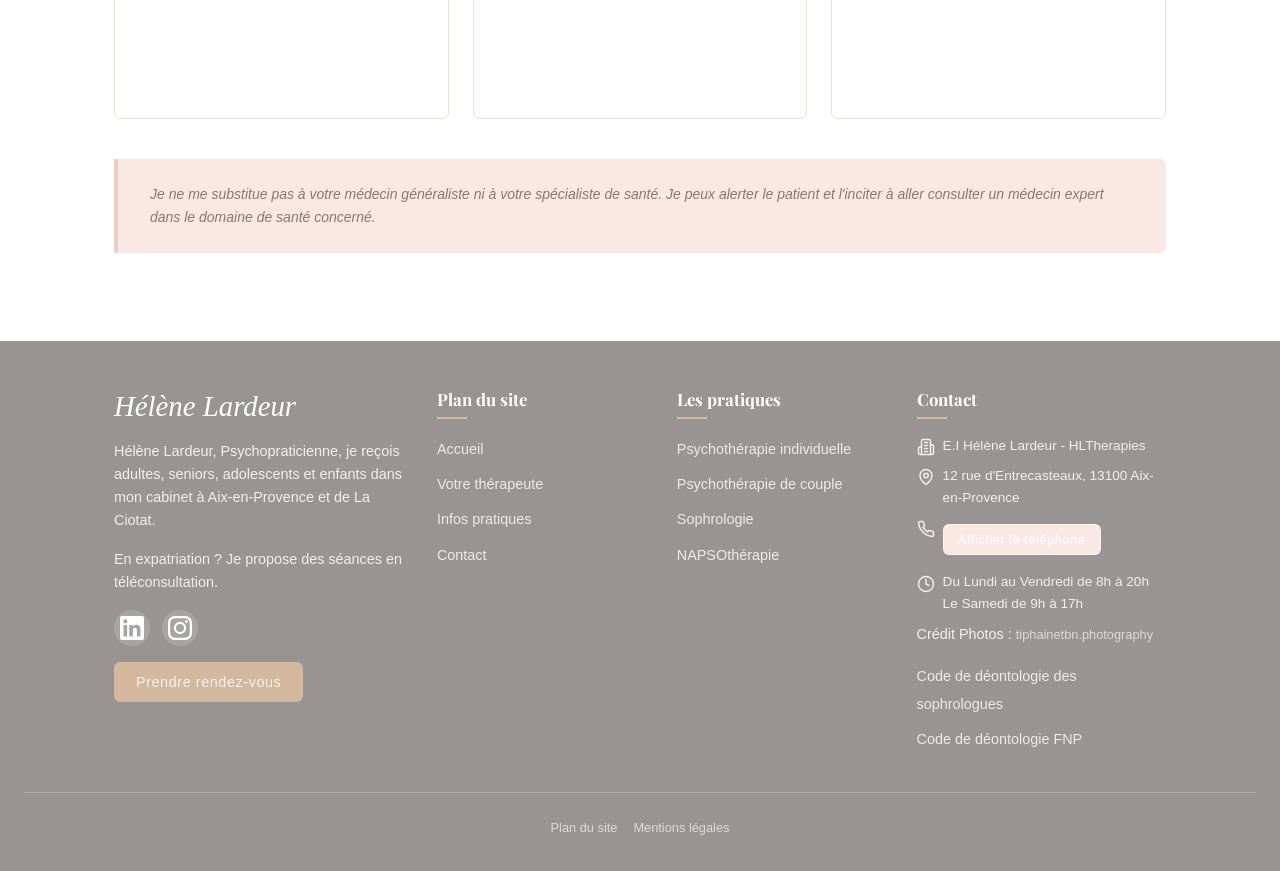
==== commit ae32bb79: "Modifications texte et mise en page selon retours Helene" ====
--- a/helene-lardeur-psychopraticien-a-aix-en-provence-13080-13090-13100-13290-13540/index.html
+++ b/helene-lardeur-psychopraticien-a-aix-en-provence-13080-13090-13100-13290-13540/index.html
@@ -13,9 +13,15 @@
     <meta property="og:type" content="website">
     <meta property="og:locale" content="fr_FR">
     <meta property="og:site_name" content="HLTherapies">
-    <meta name="twitter:card" content="summary">
+    <meta property="og:image" content="https://www.hltherapies.com/assets/images/hero-therapeute.jpeg">
+    <meta property="og:image:width" content="1200">
+    <meta property="og:image:height" content="800">
+    <meta property="og:image:alt" content="Hélène Lardeur, psychopraticienne à Aix-en-Provence et La Ciotat">
+    <meta name="twitter:card" content="summary_large_image">
     <meta name="twitter:title" content="Hélène Lardeur, votre psychopraticienne à Aix-en-Provence et La Ciotat">
     <meta name="twitter:description" content="Découvrez le parcours et l'approche thérapeutique d'Hélène Lardeur, psychopraticienne, sophrologue et NAPSOthérapeute à Aix-en-Provence et La Ciotat.">
+    <meta name="twitter:image" content="https://www.hltherapies.com/assets/images/hero-therapeute.jpeg">
+    <meta name="twitter:image:alt" content="Hélène Lardeur, psychopraticienne à Aix-en-Provence et La Ciotat">
     <link rel="preconnect" href="https://fonts.googleapis.com">
     <link rel="preconnect" href="https://fonts.gstatic.com" crossorigin>
     <link rel="stylesheet" href="../assets/css/style.css">
@@ -33,6 +39,10 @@
                 "@type": "LocalBusiness",
                 "name": "HLTherapies"
             },
+            "sameAs": [
+                "https://www.linkedin.com/in/helene-lardeur/",
+                "https://www.instagram.com/helenelardeurmorel/"
+            ],
             "address": [
                 {
                     "@type": "PostalAddress",
@@ -51,6 +61,26 @@
             ]
         },
         "inLanguage": "fr"
+    }
+    </script>
+    <script type="application/ld+json">
+    {
+        "@context": "https://schema.org",
+        "@type": "BreadcrumbList",
+        "itemListElement": [
+            {
+                "@type": "ListItem",
+                "position": 1,
+                "name": "Accueil",
+                "item": "https://www.hltherapies.com/"
+            },
+            {
+                "@type": "ListItem",
+                "position": 2,
+                "name": "Votre thérapeute",
+                "item": "https://www.hltherapies.com/helene-lardeur-psychopraticien-a-aix-en-provence-13080-13090-13100-13290-13540/"
+            }
+        ]
     }
     </script>
 </head>
@@ -104,18 +134,17 @@
                 <div class="apropos-intro">
                     <div class="apropos-portrait">
                         <img src="../assets/images/helene-portrait.jpeg" alt="Hélène Lardeur, psychopraticienne à Aix-en-Provence" loading="lazy" width="400" height="500">
-                        <img src="../assets/images/helene-portrait-2.jpeg" alt="Hélène Lardeur en cabinet" loading="lazy" width="600" height="600" class="apropos-portrait-secondary">
                     </div>
                     <div class="apropos-content">
                         <div class="section-text">
-                            <p>Depuis mon adolescence, je nourris un <strong>intérêt profond pour le développement personnel et l'accompagnement de l'humain</strong>. C'est pourtant vers une formation en École Supérieure de Commerce que je me suis orientée, avant de débuter ma carrière en France, où j'ai exercé pendant neuf ans en tant que responsable commerciale B to B. Très vite, ce qui m'a le plus animée dans ce poste, ce n'était pas tant les produits que je représentais, mais la richesse des relations humaines et le lien de confiance avec mes interlocuteurs.</p>
+                            <p>Depuis mon adolescence, je nourris un <strong>intérêt profond pour le développement personnel et l'accompagnement de l'humain</strong>. Je me suis pourtant orientée vers une formation commerciale en intégrant une École Supérieure de Commerce. J'ai débuté ma carrière en France, en exerçant pendant neuf ans en tant que responsable commerciale B to B. Très vite, ce qui m'a le plus animée dans ce poste, ce n'était pas tant les produits que je représentais ni la vente, mais la richesse des relations humaines et le lien de confiance avec mes interlocuteurs.</p>
 
                             <p>Cette sensibilité m'a accompagnée dans la suite de mon parcours aux États-Unis, où j'ai occupé pendant cinq ans un double rôle de responsable médiathèque et de responsable du fundraising au sein d'une association dédiée à la promotion de la langue et de la culture française, fipamiami.org.
                             Une mission porteuse de sens, au service du rayonnement culturel et du lien social.</p>
 
                             <p>Enfin, j'ai exercé six ans comme agent immobilier à Miami, en Floride, une activité où, là encore, l'écoute, la compréhension des besoins profonds et l'accompagnement personnalisé ont été au cœur de ma pratique.</p>
 
-                            <p>Le psychologue <strong><em>Denis Doucet</em></strong> nous explique dans son livre 'Le principe du petit pingouin' éditions Québécor-2009 <strong><em>'Tout organisme vivant soumis à des caractéristiques environnementales inverses à sa nature va progressivement dépérir, ses besoins ne trouvant plus une réponse suffisante pour assurer son plein développement'</em></strong>.</p>
+                            <p>Le psychologue <strong><em>Denis Doucet</em></strong> nous explique dans son livre 'Le principe du petit pingouin' éditions Québécor-2009 <strong><em>&laquo; Tout organisme vivant soumis à des caractéristiques environnementales inverses à sa nature va progressivement dépérir, ses besoins ne trouvant plus une réponse suffisante pour assurer son plein développement. &raquo;</em></strong></p>
 
                             <p>La <strong>sur-adaptation</strong> c'est modifier nos valeurs et notre personnalité pour répondre aux exigences d'une situation, d'un environnement, parfois nocif. C'est sur ce trait de caractère que je me suis construite depuis la toute petite enfance jusqu'à ce que j'entame une psychothérapie en 2014...</p>
 
@@ -123,7 +152,7 @@
                             Et pourtant, derrière cette façade, des <strong>épreuves de vie</strong> sont venues me bousculer.
                             Peu à peu, je me suis éloignée de moi-même, jusqu'à me perdre.</p>
 
-                            <p>Ces moments difficiles ont été des déclencheurs. <strong>J'ai décidé de ne plus subir.</strong> J'ai choisi de me mettre en mouvement, d'entamer un chemin de reconstruction, un chemin vers moi.
+                            <p>Ces moments difficiles ont été des déclencheurs ; <strong>J'ai décidé de ne plus subir ;</strong> J'ai choisi de me mettre en mouvement, d'entamer un chemin de reconstruction, un chemin vers moi.
                             <strong>J'ai entrepris une psychothérapie ainsi qu'un travail psycho-corporel</strong> en profondeur. Cela m'a permis de me questionner, de prendre du recul sur ce que j'avais vécu, de comprendre mes schémas familiaux et relationnels, d'écouter les signaux de mon corps, et surtout, de me reconnecter à mon essence.</p>
 
                             <p><strong>Avec engagement et ténacité</strong>, j'ai avancé pas à pas vers une vie choisie. Je retire de cette transformation un véritable épanouissement, une profonde satisfaction et un bien-Être durable.
@@ -136,15 +165,13 @@
 
                             <p>Je suis engagée dans une analyse de ma pratique et de ma posture professionnelles au travers d'une <strong>supervision régulière</strong> auprès d'un psychanalyste. Mes compétences théoriques et pratiques, alliées à mes soft skills, constituent aujourd'hui les fondations solides de ma pratique.</p>
 
-                            <p>Forte de mes <strong>17 années d'expatriation</strong>, je suis <strong>particulièrement à l'écoute</strong> des problématiques que rencontrent les <strong>expatriés</strong>. Il est précieux de pouvoir <strong>parler à un thérapeute dans sa langue maternelle, et encore plus à quelqu'un qui a lui-même vécu l'expatriation</strong>, qui saura accueillir votre mal-être avec bienveillance et vous accompagner vers un apaisement durable et des changements concrets.</p>
+                            <div class="apropos-portrait-inline">
+                                <img src="../assets/images/helene-portrait-2.jpeg" alt="Hélène Lardeur en cabinet" loading="lazy" width="600" height="600">
+                            </div>
+
+                            <p>Forte de mes <strong>17 années d'expatriation</strong>, je suis <strong>particulièrement à l'écoute</strong> des problématiques que rencontrent les <strong>expatriés</strong>. Il est précieux de pouvoir <strong>parler à un thérapeute dans sa langue maternelle, et encore plus à quelqu'un qui a lui-même vécu l'expatriation</strong>, qui saura accueillir vos difficultés, vos souffrances avec bienveillance et vous accompagner vers un apaisement durable et des changements concrets.</p>
 
                             <p>Chaque accompagnement est unique, et je m'y engage avec autant de rigueur que d'humanité.</p>
-
-                            <p>Vivons-nous pleinement en accord avec nos valeurs ? Subissons-nous, consciemment ou non, notre vie ? Trop souvent, notre éducation, nos relations, notre environnement nous éloignent insidieusement de qui nous sommes vraiment.</p>
-
-                            <p>L'être humain me fascine, par sa complexité biologique, par la richesse de ses ressources internes, par la puissance de son mental.
-                            <strong>Chaque être humain a la capacité à se réaliser pleinement et à reprendre le pouvoir sur sa propre vie.</strong>
-                            <strong>Car oui, au fond, tout cela relève d'un choix.</strong></p>
                         </div>
                     </div>
                 </div>
@@ -167,7 +194,7 @@
                 </blockquote>
 
                 <div class="section-text">
-                    <p><strong>Mon approche est à la fois intégrative, humaniste et systémique.</strong></p>
+                    <p><strong>Mon approche s'inscrit dans une démarche à la fois intégrative, humaniste et systémique.</strong></p>
 
                     <h3>L'approche intégrative</h3>
                     <p>L'approche intégrative considère la médecine conventionnelle comme un suivi essentiel, une nuance avec la dimension holistique qui a tendance à s'appuyer uniquement sur des techniques alternatives. J'encourage mes patients à consulter leur médecin généraliste, leur(s) médecin(s) spécialisé(s) afin d'avoir une vision biologique et biologique fonctionnelle. Prendre en compte leur état général de santé est essentiel pour que je les accompagne dans leur mieux-être.</p>
--- a/assets/css/style.css
+++ b/assets/css/style.css
@@ -608,6 +608,24 @@
   background-color: var(--color-bg-alt);
 }
 
+/* Espacement reduit entre paragraphes sur la page NAPSOtherapie */
+.page-napso .section-text p {
+  margin-bottom: 0.3rem;
+}
+
+.page-napso .section-text p + p {
+  margin-top: 0.1rem;
+}
+
+.page-napso .section {
+  padding-top: 2.5rem;
+  padding-bottom: 2.5rem;
+}
+
+.page-napso .section h2 {
+  margin-bottom: 1.2rem;
+}
+
 .section-citation {
   background-color: var(--color-bg);
 }
@@ -770,7 +788,7 @@
   margin-top: 1rem;
   font-family: var(--font-decorative);
   font-style: normal;
-  font-size: 1.1rem;
+  font-size: 1.8rem;
   color: var(--color-accent);
 }
 
@@ -1132,6 +1150,22 @@
 .apropos-portrait-secondary {
   margin-top: 1.5rem;
   display: block;
+}
+
+.apropos-portrait-inline {
+  float: right;
+  margin: 0 0 1rem 2rem;
+  max-width: 280px;
+}
+
+.apropos-portrait-inline img {
+  border-radius: var(--radius-lg);
+  width: 100%;
+  box-shadow: 0 4px 24px var(--color-shadow);
+}
+
+.section-apropos .citation {
+  clear: both;
 }
 
 .apropos-content .section-text {
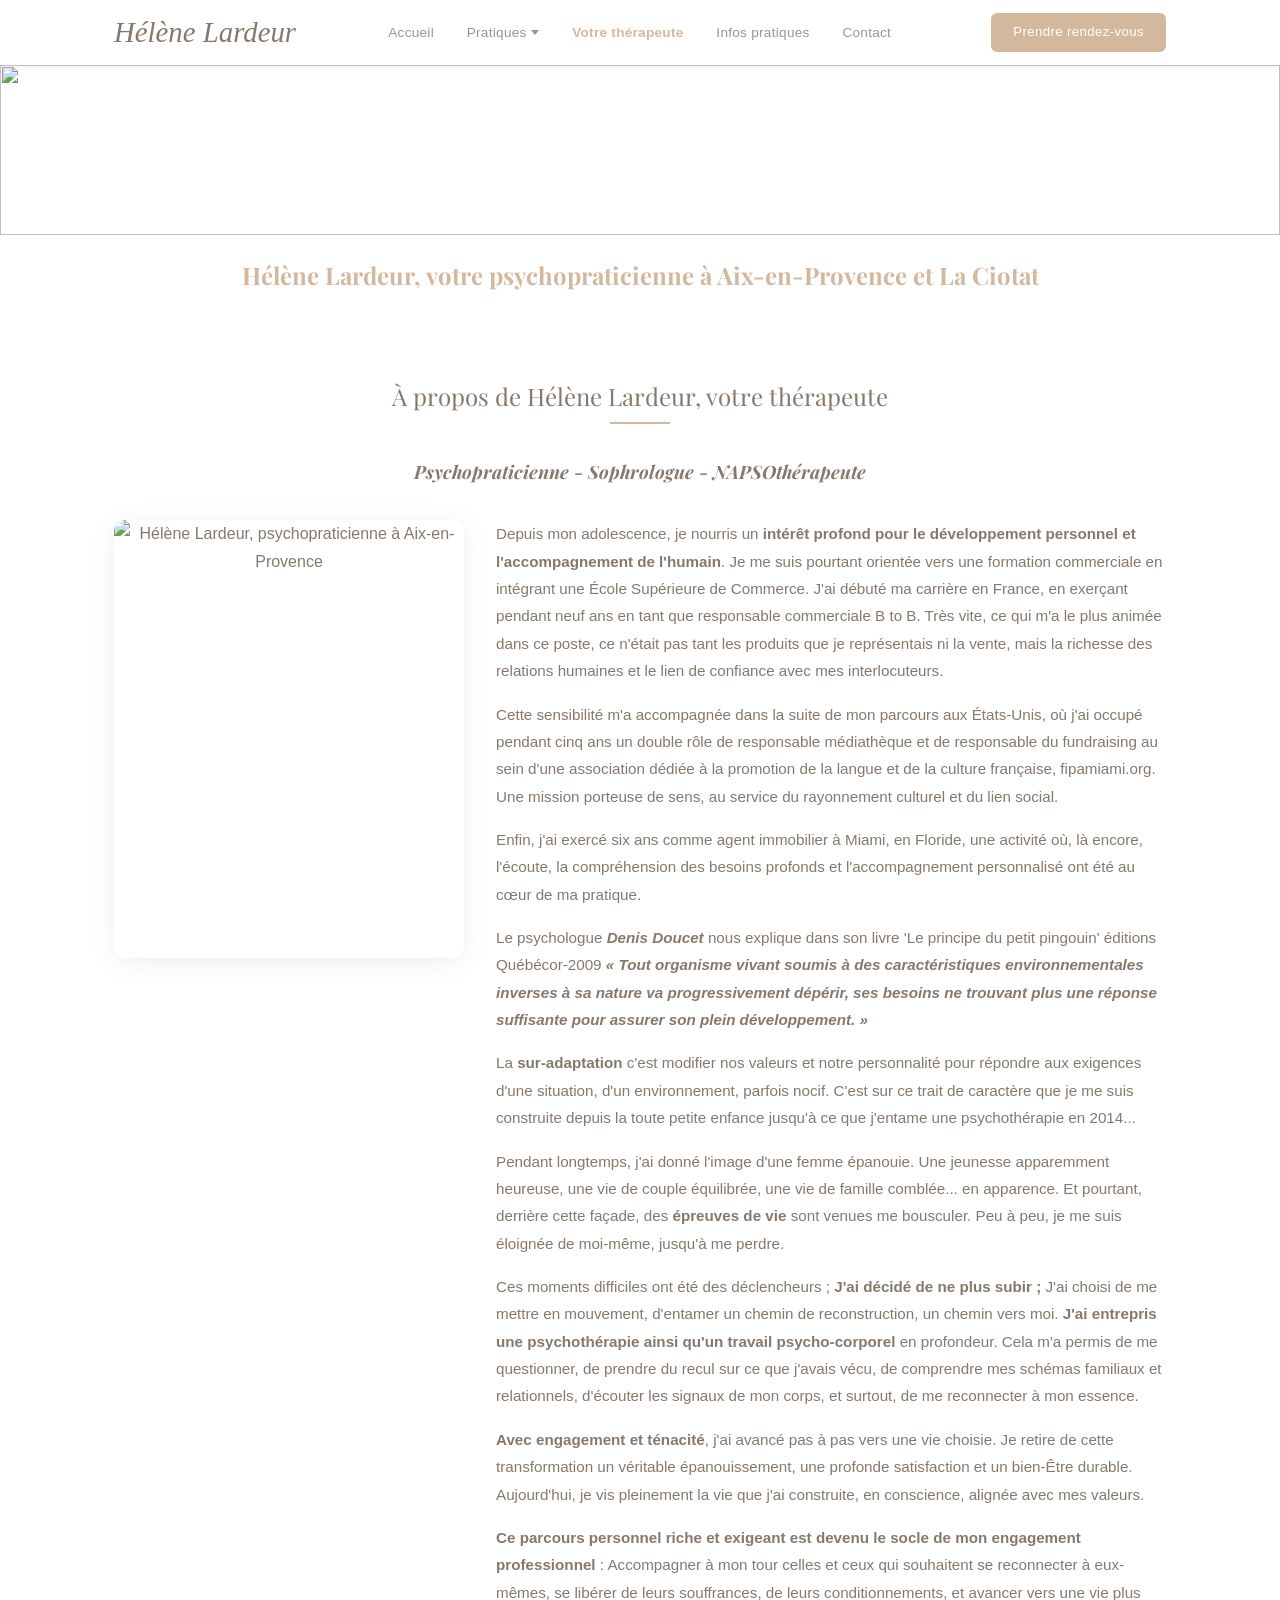
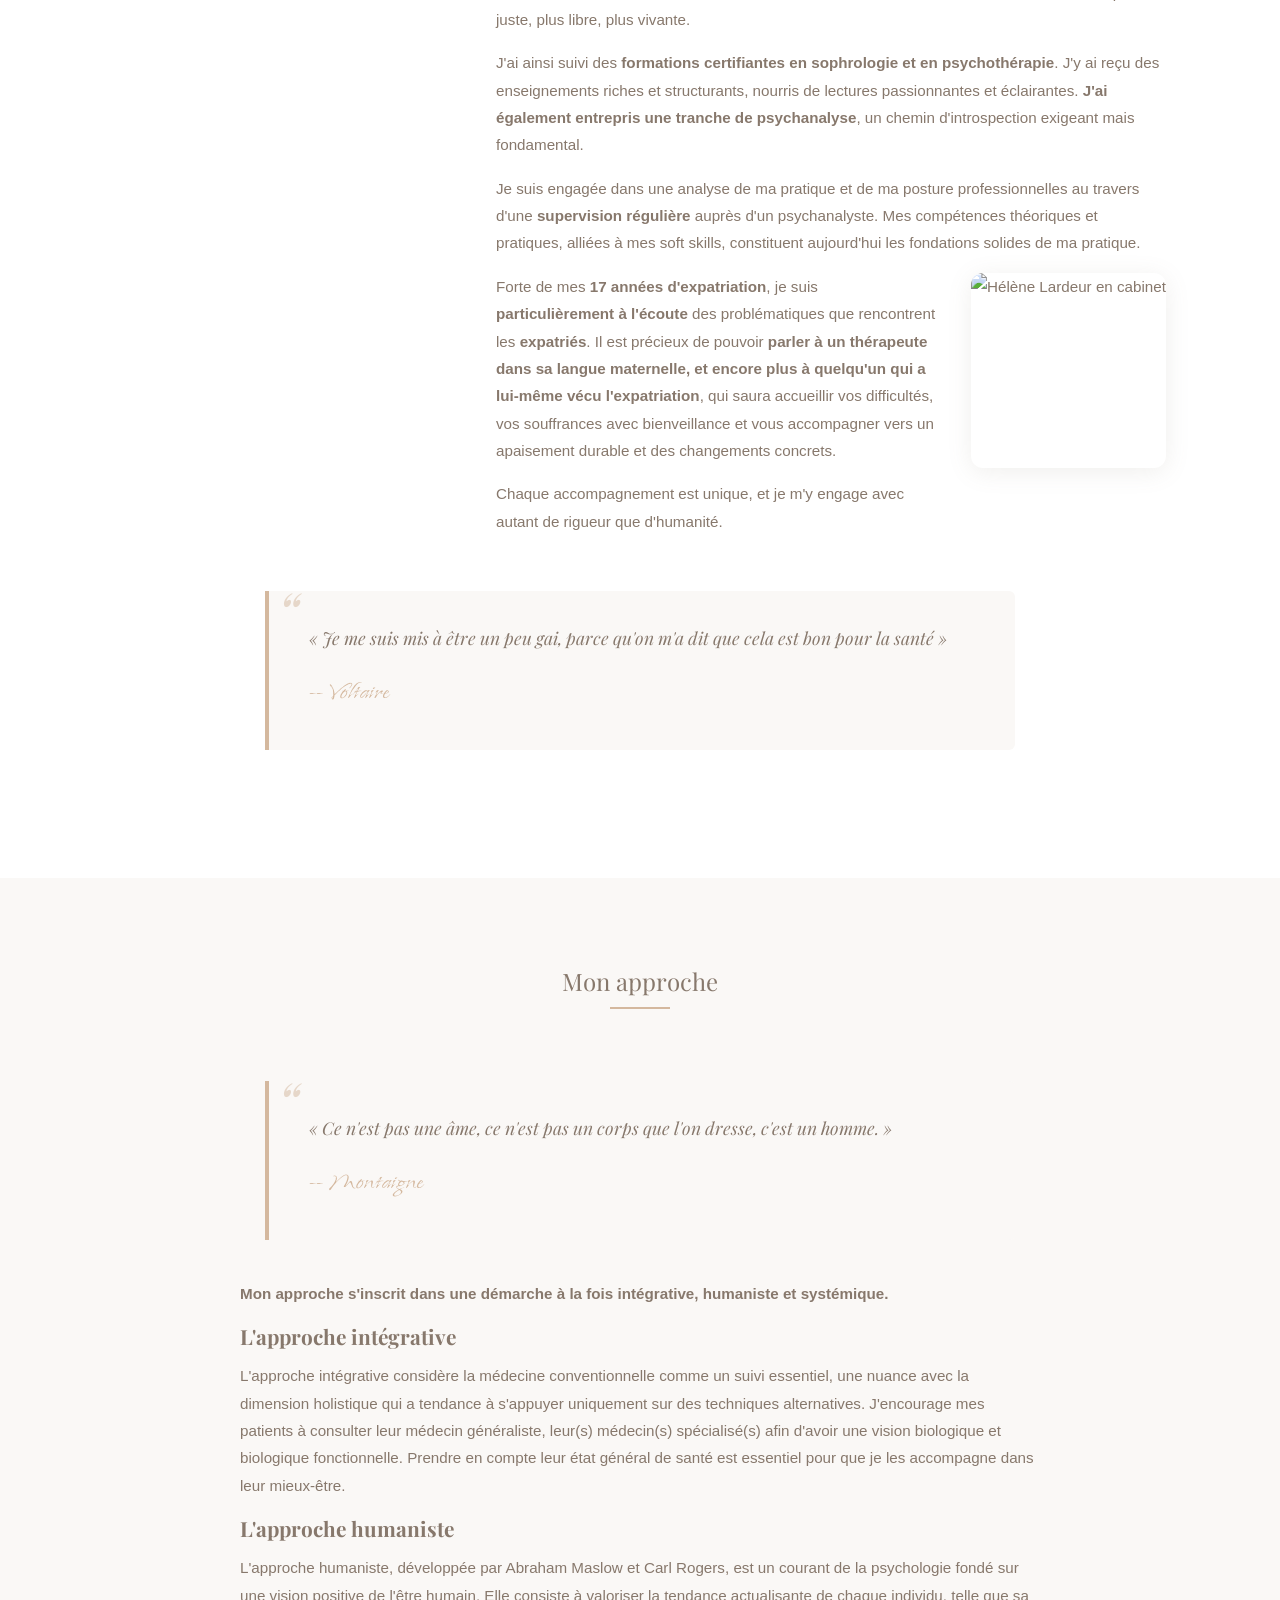
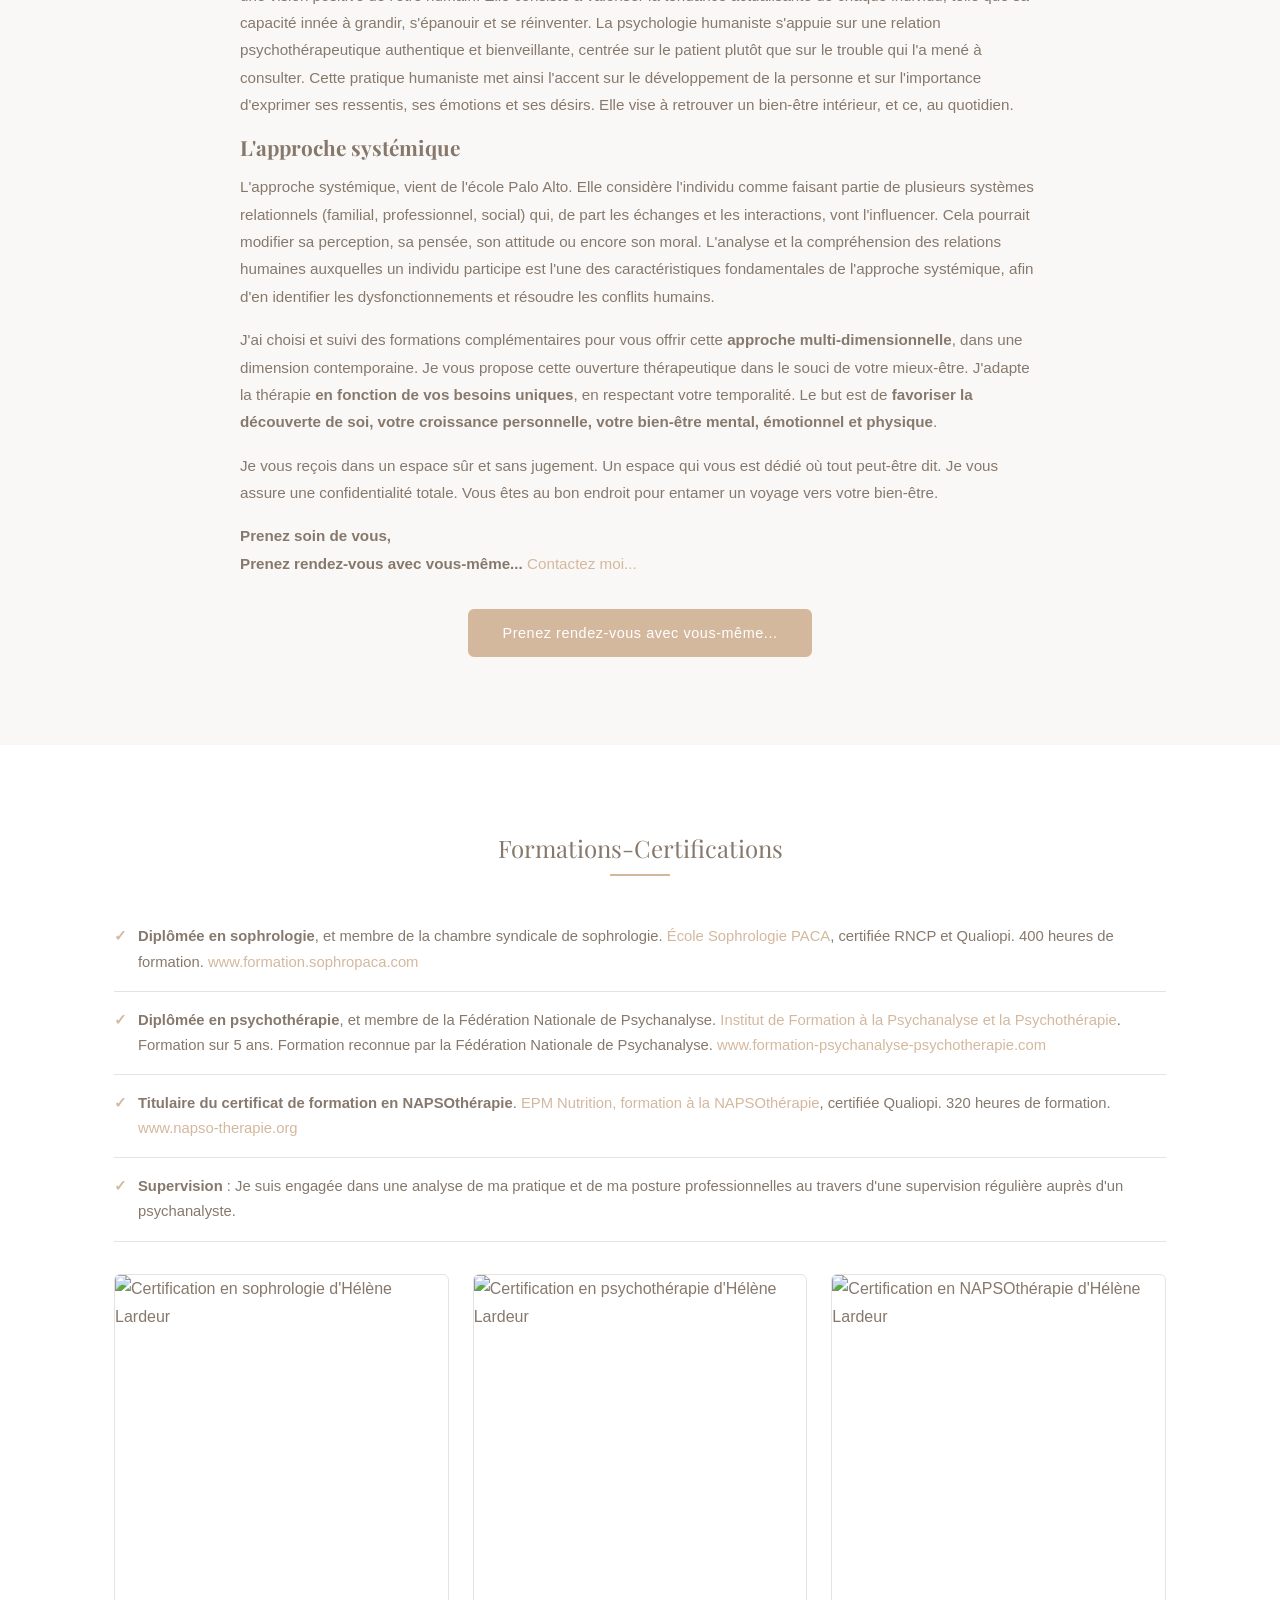
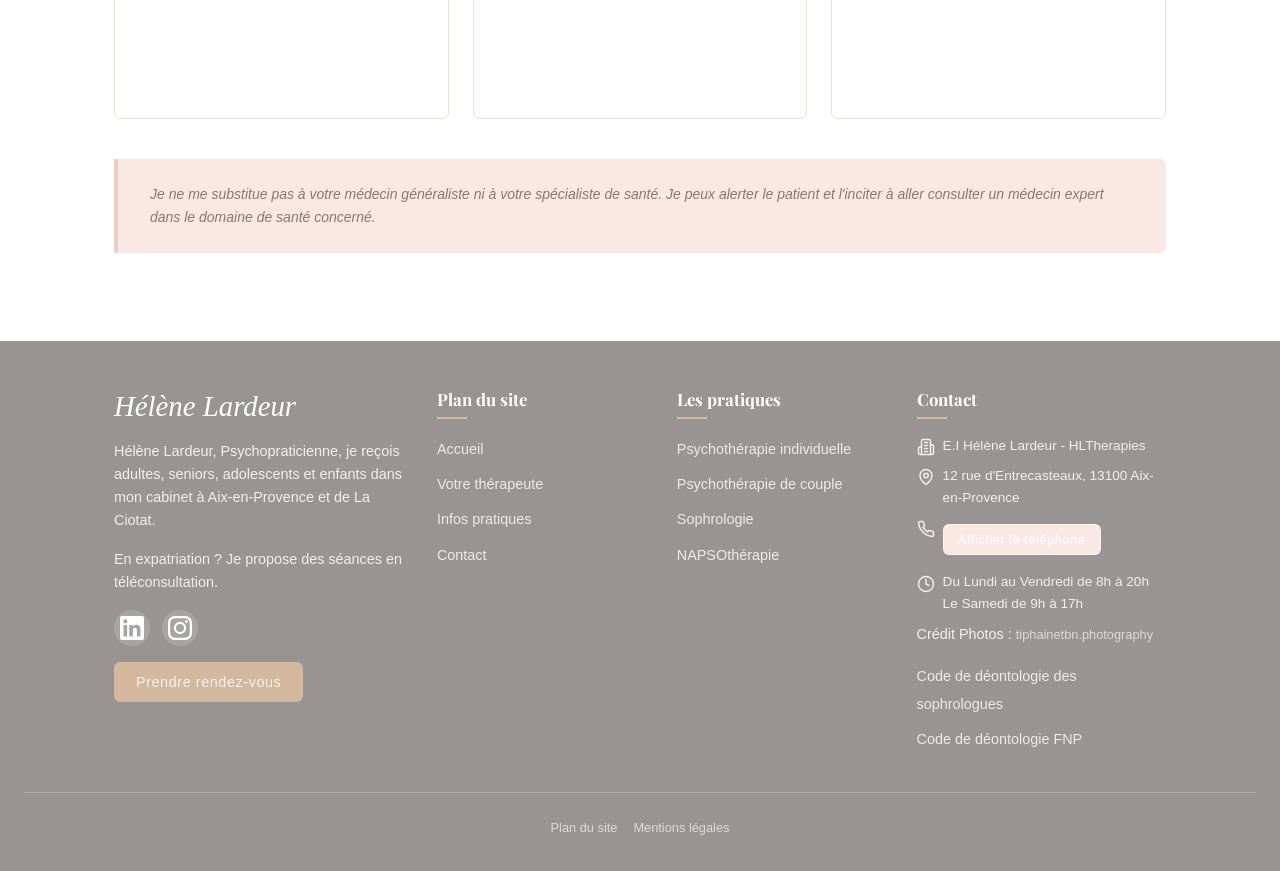
==== commit 979589f0: "SEO : favicon, titles, fonts, maillage interne, schema priceRange - Ajout favicon (ico, svg, apple-t" ====
--- a/helene-lardeur-psychopraticien-a-aix-en-provence-13080-13090-13100-13290-13540/index.html
+++ b/helene-lardeur-psychopraticien-a-aix-en-provence-13080-13090-13100-13290-13540/index.html
@@ -2,12 +2,15 @@
 <html lang="fr">
 <head>
     <meta charset="UTF-8">
+    <link rel="icon" href="/favicon.ico" sizes="32x32">
+    <link rel="icon" href="/assets/images/favicon.svg" type="image/svg+xml">
+    <link rel="apple-touch-icon" href="/assets/images/apple-touch-icon.png">
     <meta name="viewport" content="width=device-width, initial-scale=1.0">
-    <title>Hélène Lardeur, votre psychopraticienne à Aix-en-Provence et La Ciotat</title>
+    <title>Hélène Lardeur, psychopraticienne à Aix-en-Provence</title>
     <meta name="description" content="Découvrez le parcours et l'approche thérapeutique d'Hélène Lardeur, psychopraticienne, sophrologue et NAPSOthérapeute à Aix-en-Provence et La Ciotat.">
     <link rel="canonical" href="https://www.hltherapies.com/helene-lardeur-psychopraticien-a-aix-en-provence-13080-13090-13100-13290-13540/">
     <meta name="robots" content="index, follow">
-    <meta property="og:title" content="Hélène Lardeur, votre psychopraticienne à Aix-en-Provence et La Ciotat">
+    <meta property="og:title" content="Hélène Lardeur, psychopraticienne à Aix-en-Provence">
     <meta property="og:description" content="Découvrez le parcours et l'approche thérapeutique d'Hélène Lardeur, psychopraticienne, sophrologue et NAPSOthérapeute à Aix-en-Provence et La Ciotat.">
     <meta property="og:url" content="https://www.hltherapies.com/helene-lardeur-psychopraticien-a-aix-en-provence-13080-13090-13100-13290-13540/">
     <meta property="og:type" content="website">
@@ -18,12 +21,13 @@
     <meta property="og:image:height" content="800">
     <meta property="og:image:alt" content="Hélène Lardeur, psychopraticienne à Aix-en-Provence et La Ciotat">
     <meta name="twitter:card" content="summary_large_image">
-    <meta name="twitter:title" content="Hélène Lardeur, votre psychopraticienne à Aix-en-Provence et La Ciotat">
+    <meta name="twitter:title" content="Hélène Lardeur, psychopraticienne à Aix-en-Provence">
     <meta name="twitter:description" content="Découvrez le parcours et l'approche thérapeutique d'Hélène Lardeur, psychopraticienne, sophrologue et NAPSOthérapeute à Aix-en-Provence et La Ciotat.">
     <meta name="twitter:image" content="https://www.hltherapies.com/assets/images/hero-therapeute.jpeg">
     <meta name="twitter:image:alt" content="Hélène Lardeur, psychopraticienne à Aix-en-Provence et La Ciotat">
     <link rel="preconnect" href="https://fonts.googleapis.com">
     <link rel="preconnect" href="https://fonts.gstatic.com" crossorigin>
+    <link rel="stylesheet" href="https://fonts.googleapis.com/css2?family=Island+Moments&family=Playfair+Display:ital,wght@0,400;0,700;1,400;1,700&display=swap">
     <link rel="stylesheet" href="../assets/css/style.css">
     <script type="application/ld+json">
     {
@@ -205,16 +209,16 @@
                     <h3>L'approche systémique</h3>
                     <p>L'approche systémique, vient de l'école Palo Alto. Elle considère l'individu comme faisant partie de plusieurs systèmes relationnels (familial, professionnel, social) qui, de part les échanges et les interactions, vont l'influencer. Cela pourrait modifier sa perception, sa pensée, son attitude ou encore son moral. L'analyse et la compréhension des relations humaines auxquelles un individu participe est l'une des caractéristiques fondamentales de l'approche systémique, afin d'en identifier les dysfonctionnements et résoudre les conflits humains.</p>
 
-                    <p>J'ai choisi et suivi des formations complémentaires pour vous offrir cette approche multi-dimensionnelle, dans une dimension contemporaine. Je vous propose cette ouverture thérapeutique dans le souci de votre mieux-être.
-                    J'adapte la thérapie en fonction de vos besoins uniques, en respectant votre temporalité.
-                    Le but est de favoriser la découverte de soi, votre croissance personnelle, votre bien-être mental, émotionnel et physique.</p>
+                    <p>J'ai choisi et suivi des formations complémentaires pour vous offrir cette <strong>approche multi-dimensionnelle</strong>, dans une dimension contemporaine. Je vous propose cette ouverture thérapeutique dans le souci de votre mieux-être.
+                    J'adapte la thérapie <strong>en fonction de vos besoins uniques</strong>, en respectant votre temporalité.
+                    Le but est de <strong>favoriser la découverte de soi, votre croissance personnelle, votre bien-être mental, émotionnel et physique</strong>.</p>
 
                     <p>Je vous reçois dans un espace sûr et sans jugement. Un espace qui vous est dédié où tout peut-être dit.
                     Je vous assure une confidentialité totale.
                     Vous êtes au bon endroit pour entamer un voyage vers votre bien-être.</p>
 
-                    <p>Prenez soin de vous,<br>
-                    Prenez rendez-vous avec vous-même... <a href="/prendre-rendez-vous-psychopraticien-a-aix-en-provence/">Contactez moi...</a></p>
+                    <p><strong>Prenez soin de vous,</strong><br>
+                    <strong>Prenez rendez-vous avec vous-même...</strong> <a href="/prendre-rendez-vous-psychopraticien-a-aix-en-provence/">Contactez moi...</a></p>
                 </div>
 
                 <div class="section-cta">
@@ -344,6 +348,6 @@
 </footer>
 
 <!-- JAVASCRIPT -->
-<script src="/assets/js/site.js"></script>
+<script src="/assets/js/site.js" defer></script>
 </body>
 </html>
--- a/assets/css/style.css
+++ b/assets/css/style.css
@@ -4,9 +4,8 @@
    ========================================================================== */
 
 /* --------------------------------------------------------------------------
-   0. GOOGLE FONTS
-   -------------------------------------------------------------------------- */
-@import url('https://fonts.googleapis.com/css2?family=Island+Moments&family=Playfair+Display:ital,wght@0,400;0,700;1,400;1,700&display=swap');
+   0. GOOGLE FONTS (charge via <link> dans le HTML pour eviter le render-blocking)
+   -------------------------------------------------------------------------- */
 
 /* --------------------------------------------------------------------------
    1. CSS CUSTOM PROPERTIES
@@ -1784,3 +1783,53 @@
     padding: 0;
   }
 }
+
+/* --------------------------------------------------------------------------
+   FAQ
+   -------------------------------------------------------------------------- */
+.faq-list {
+  max-width: 800px;
+  margin: 0 auto;
+}
+
+.faq-item {
+  border-bottom: 1px solid var(--color-border);
+  padding: 1rem 0;
+}
+
+.faq-item summary {
+  font-family: var(--font-heading);
+  font-size: 1.05rem;
+  font-weight: 700;
+  color: var(--color-primary);
+  cursor: pointer;
+  padding: 0.5rem 0;
+  list-style: none;
+  display: flex;
+  justify-content: space-between;
+  align-items: center;
+  gap: 1rem;
+}
+
+.faq-item summary::after {
+  content: '+';
+  font-size: 1.4rem;
+  font-weight: 400;
+  color: var(--color-accent);
+  flex-shrink: 0;
+  transition: transform var(--transition);
+}
+
+.faq-item[open] summary::after {
+  content: '\2212';
+}
+
+.faq-item summary::-webkit-details-marker {
+  display: none;
+}
+
+.faq-item p {
+  padding: 0.5rem 0 0.75rem;
+  line-height: 1.7;
+  color: var(--color-primary);
+}
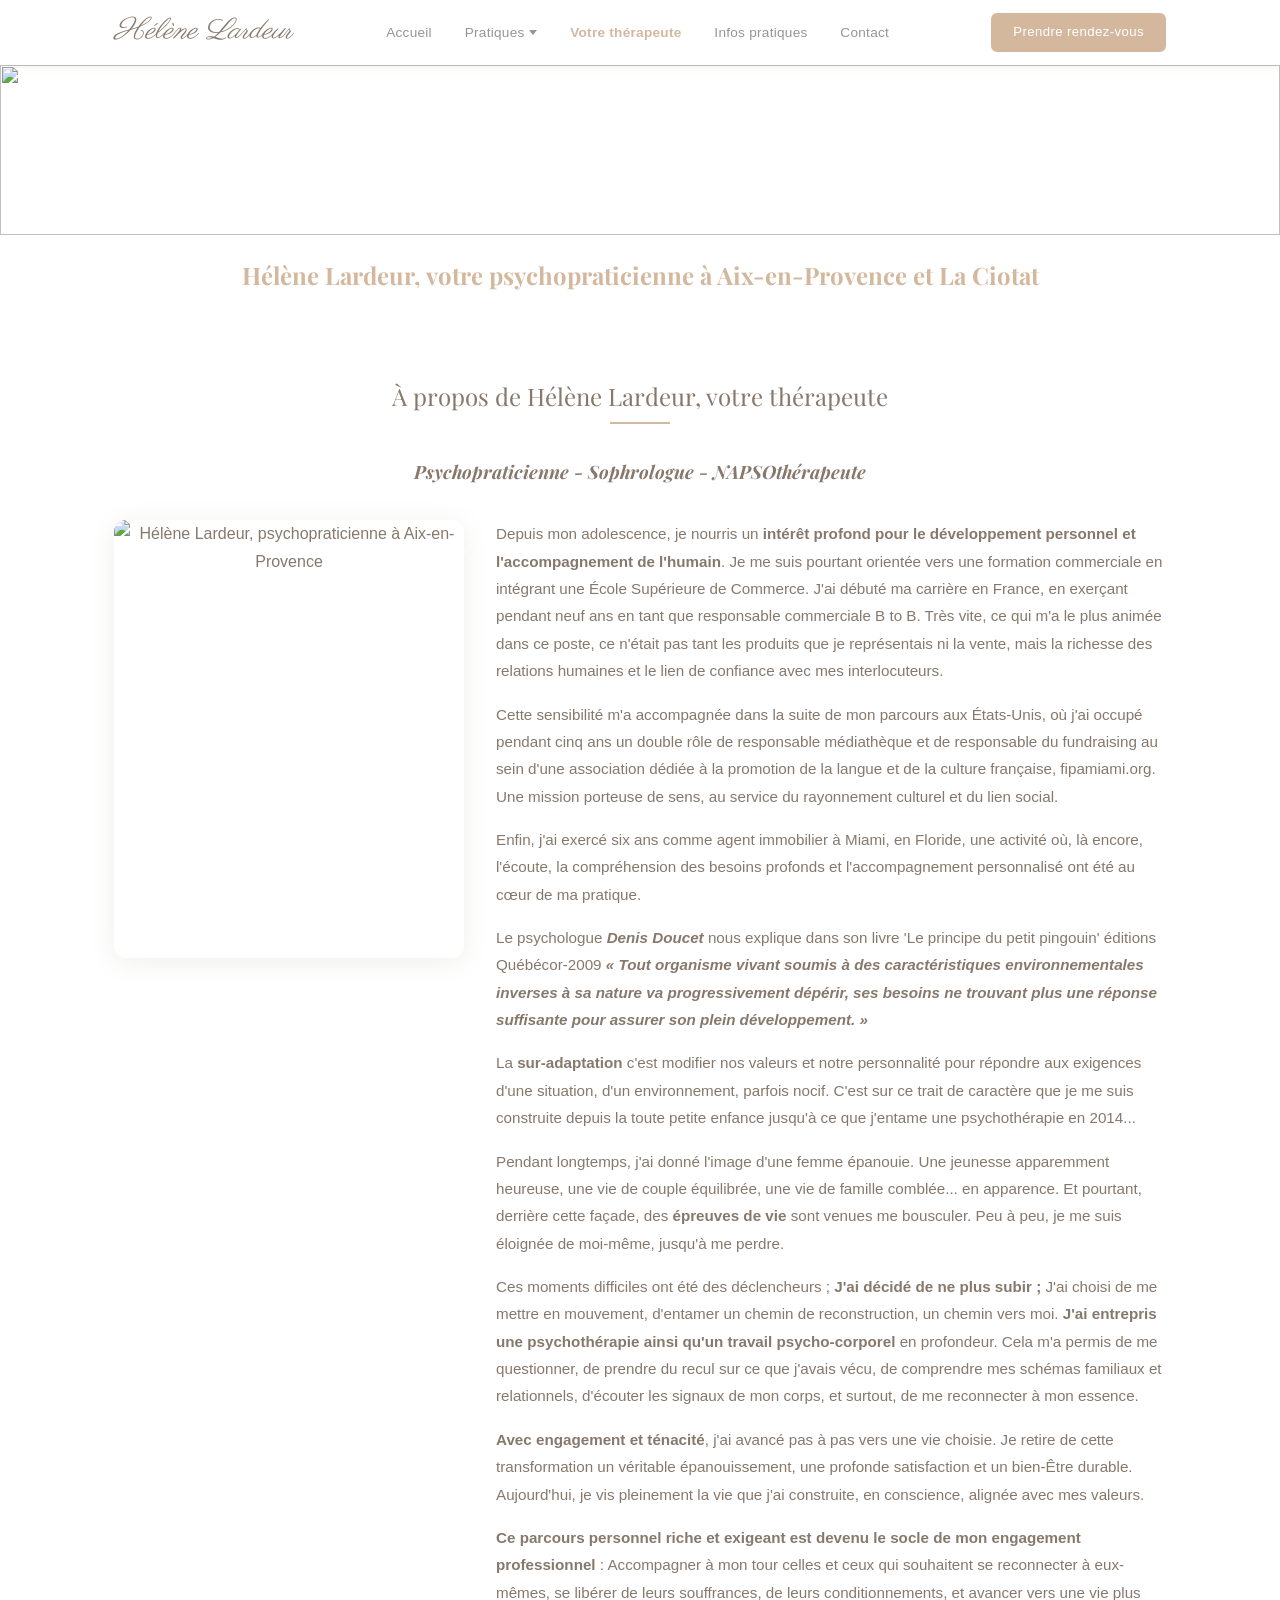
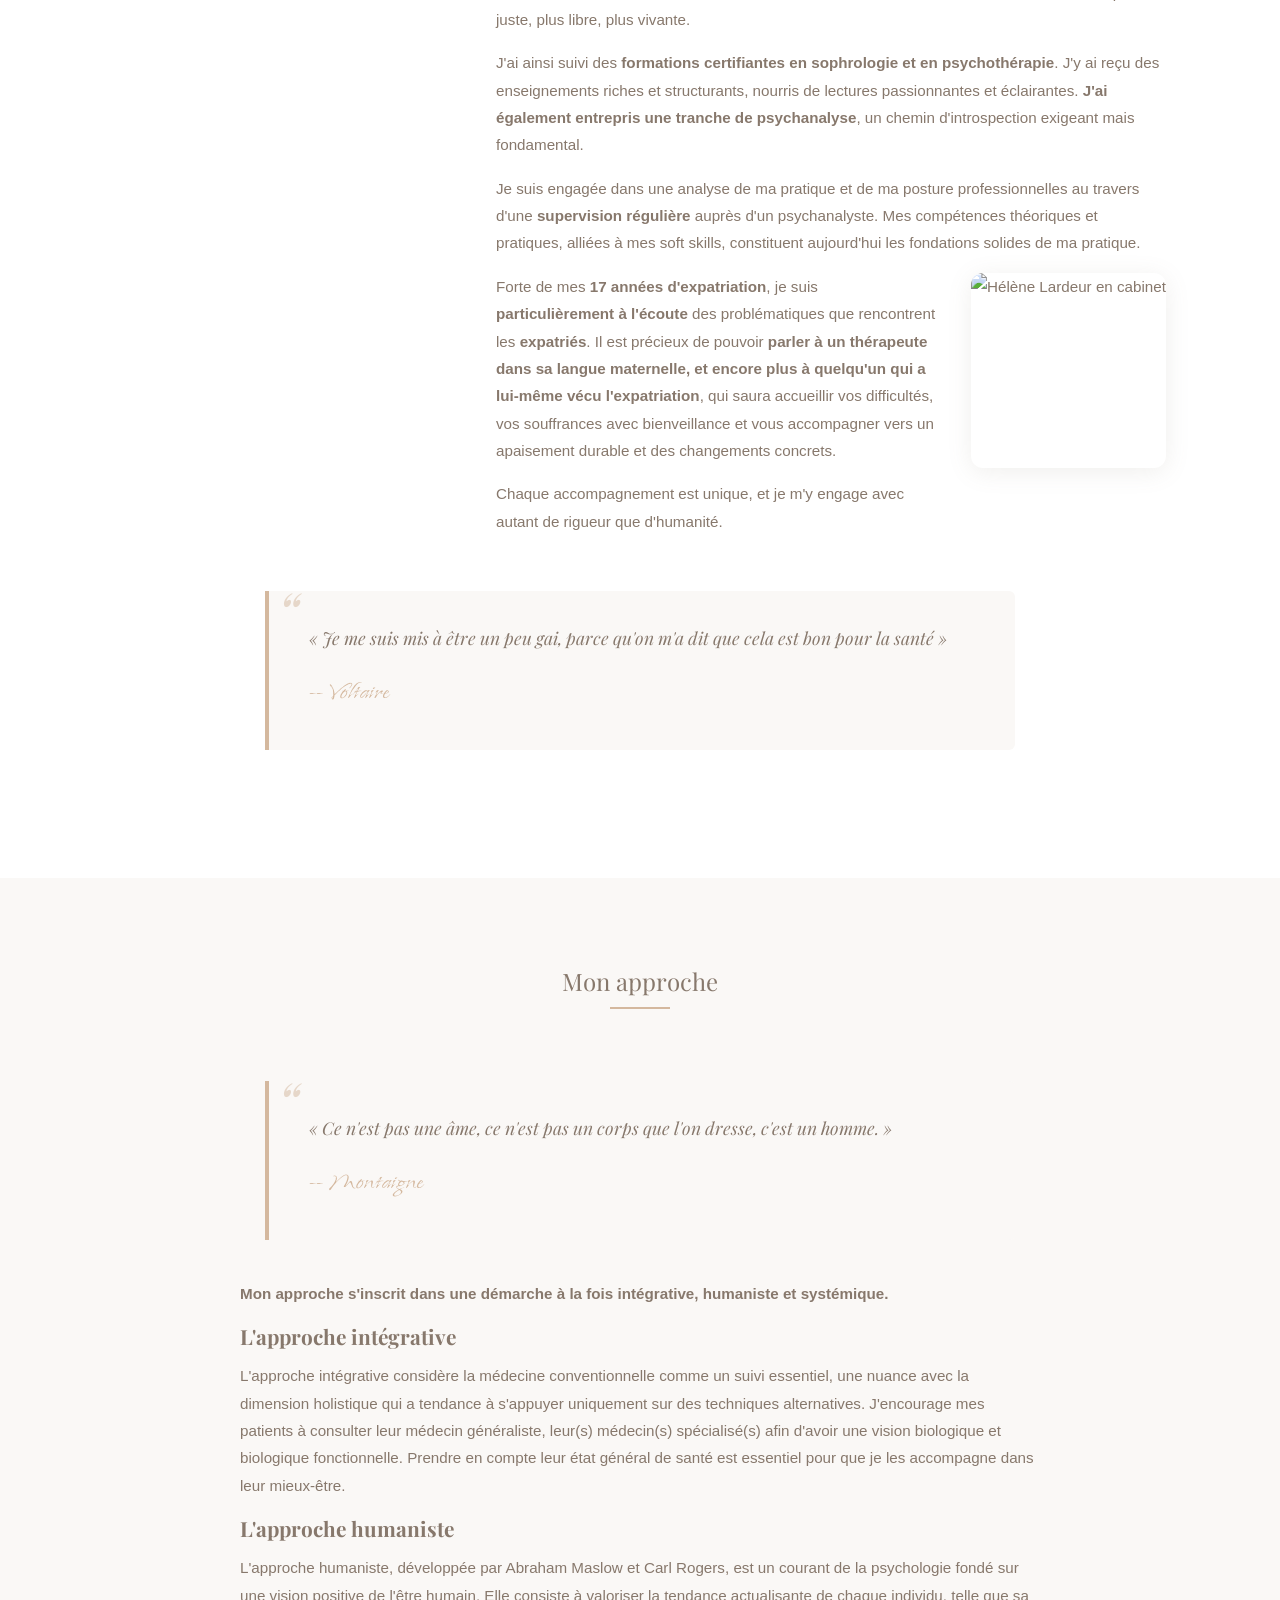
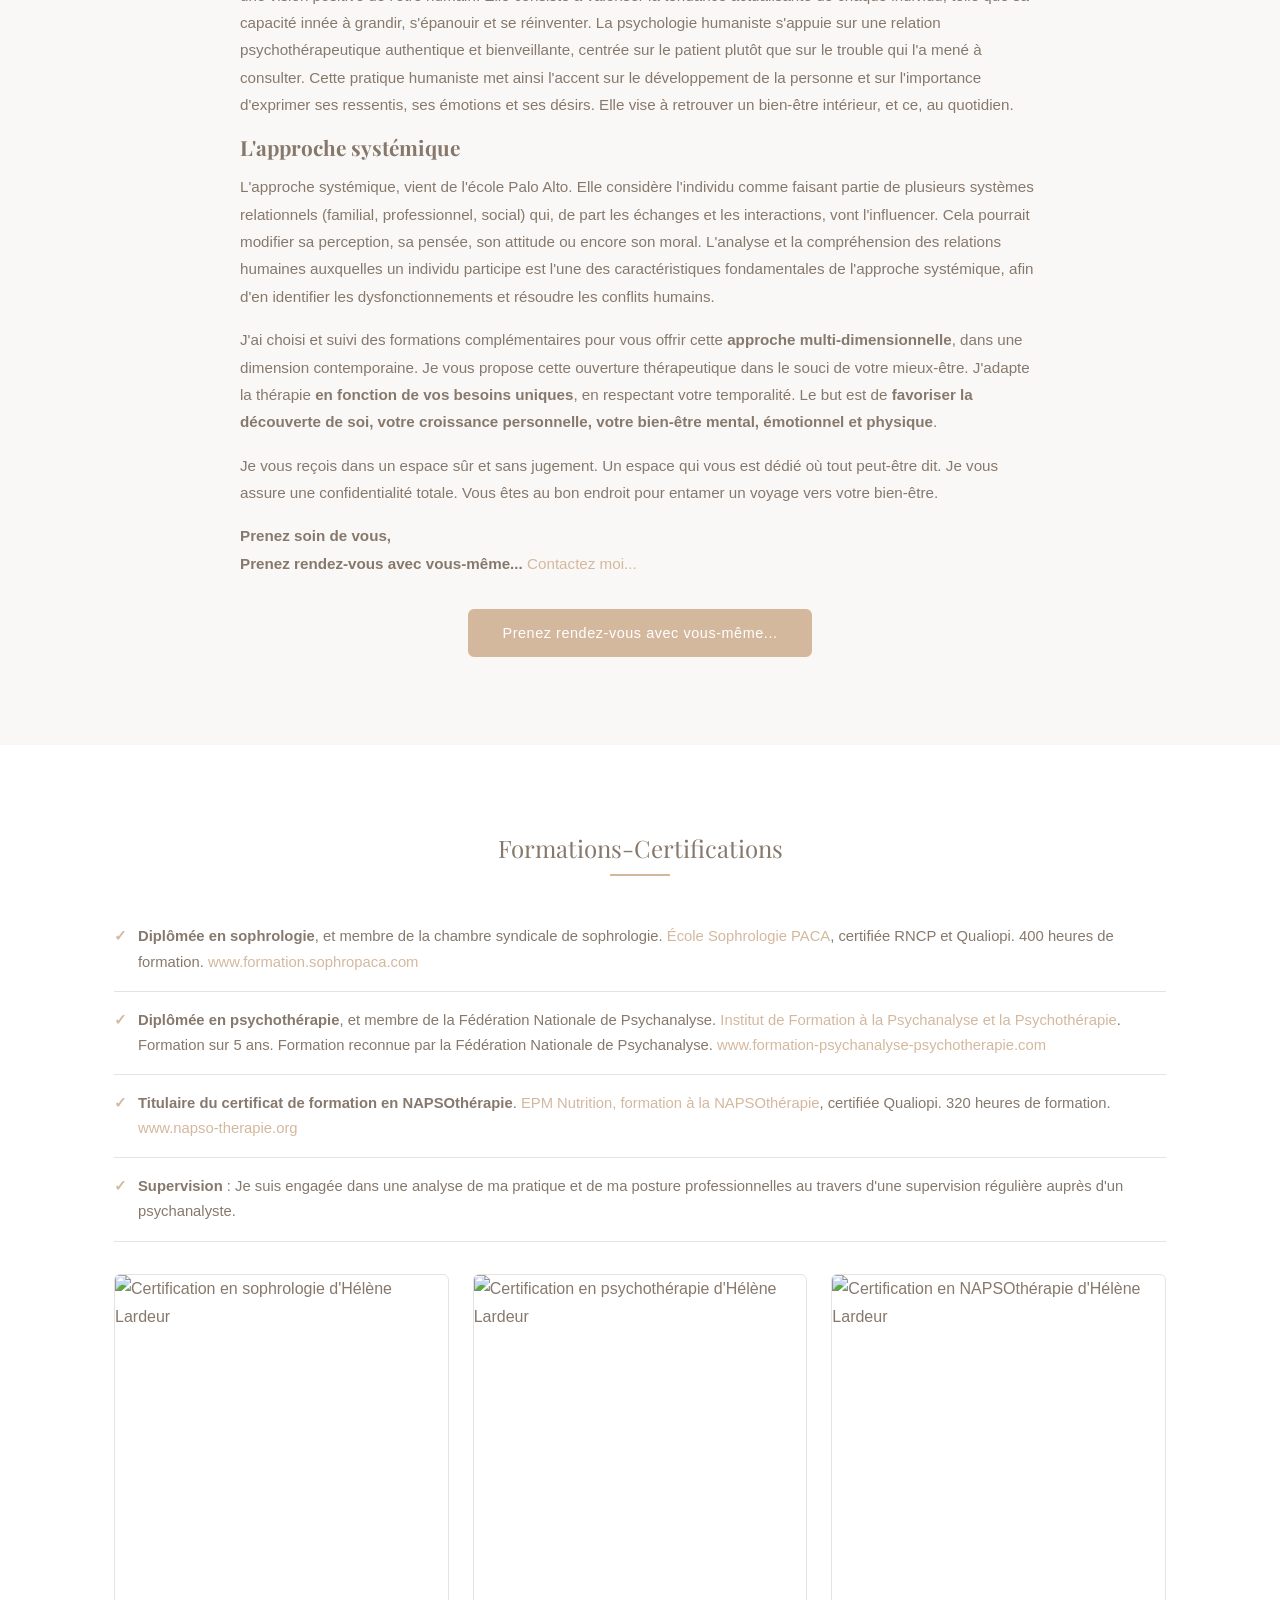
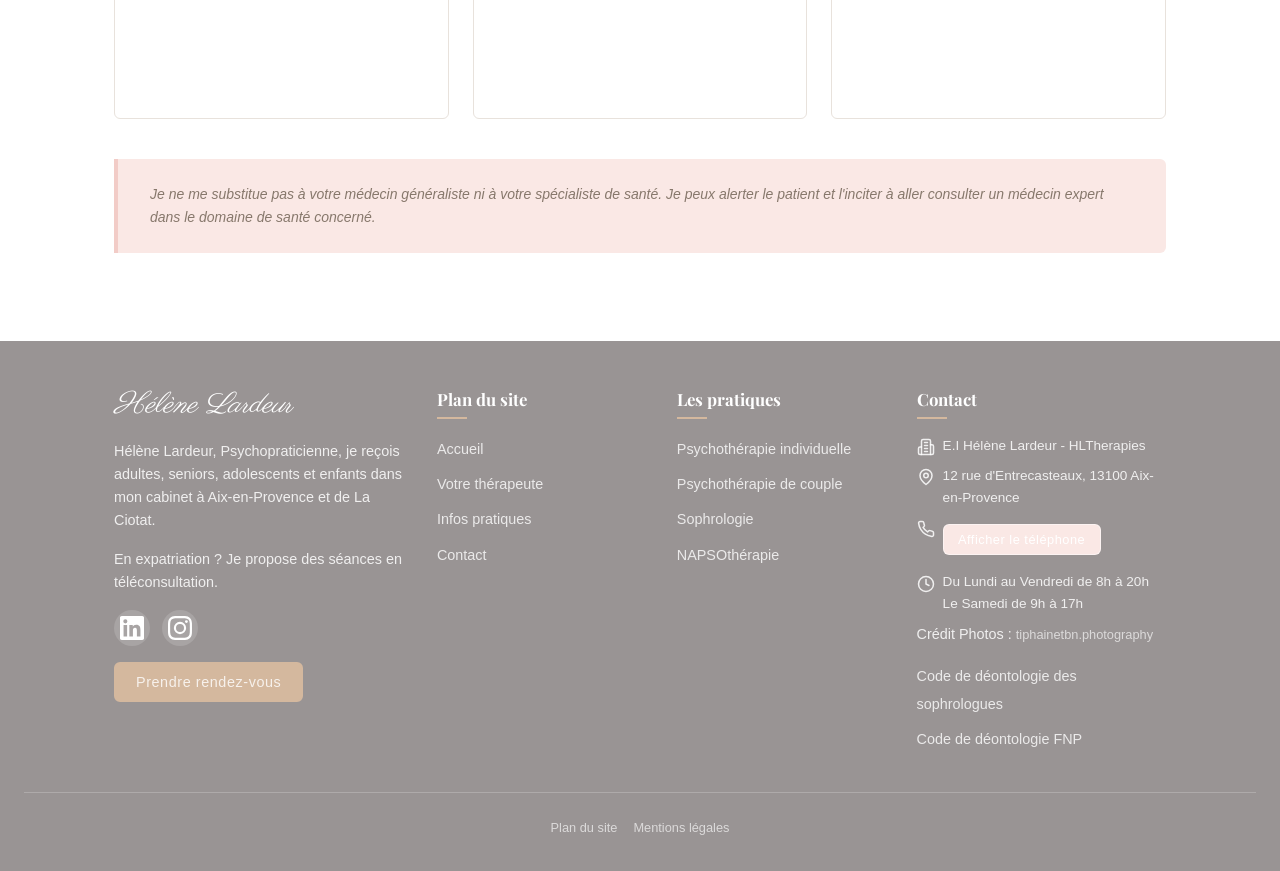
==== commit 8f7d50e4: "Chargement de la police Parisienne pour le logo (rendu uniforme tous appareils)" ====
--- a/helene-lardeur-psychopraticien-a-aix-en-provence-13080-13090-13100-13290-13540/index.html
+++ b/helene-lardeur-psychopraticien-a-aix-en-provence-13080-13090-13100-13290-13540/index.html
@@ -27,7 +27,7 @@
     <meta name="twitter:image:alt" content="Hélène Lardeur, psychopraticienne à Aix-en-Provence et La Ciotat">
     <link rel="preconnect" href="https://fonts.googleapis.com">
     <link rel="preconnect" href="https://fonts.gstatic.com" crossorigin>
-    <link rel="stylesheet" href="https://fonts.googleapis.com/css2?family=Island+Moments&family=Playfair+Display:ital,wght@0,400;0,700;1,400;1,700&display=swap">
+    <link rel="stylesheet" href="https://fonts.googleapis.com/css2?family=Island+Moments&family=Parisienne&family=Playfair+Display:ital,wght@0,400;0,700;1,400;1,700&display=swap">
     <link rel="stylesheet" href="../assets/css/style.css">
     <script type="application/ld+json">
     {
@@ -114,7 +114,7 @@
             <li><a href="/informations-pratiques-cabinet-de-psychotherapie-a-aix-en-provence-13080-13090-13100-13290-13540/" class="nav-link">Infos pratiques</a></li>
             <li><a href="/prendre-rendez-vous-psychopraticien-a-aix-en-provence/" class="nav-link">Contact</a></li>
         </ul>
-        <a href="https://www.resalib.fr/praticien/106849-helene-lardeur-psychopraticien-la-ciotat" class="nav-cta btn btn-primary" target="_blank" rel="noopener noreferrer">Prendre rendez-vous</a>
+        <a href="https://calendly.com/helene-hltherapies/30min" class="nav-cta btn btn-primary" target="_blank" rel="noopener noreferrer">Prendre rendez-vous</a>
     </nav>
 </header>
 
@@ -222,7 +222,7 @@
                 </div>
 
                 <div class="section-cta">
-                    <a href="https://www.resalib.fr/praticien/106849-helene-lardeur-psychopraticien-la-ciotat" class="btn btn-primary" target="_blank" rel="noopener noreferrer">Prenez rendez-vous avec vous-même...</a>
+                    <a href="https://calendly.com/helene-hltherapies/30min" class="btn btn-primary" target="_blank" rel="noopener noreferrer">Prenez rendez-vous avec vous-même...</a>
                 </div>
             </div>
         </section>
@@ -278,7 +278,7 @@
                         <svg xmlns="http://www.w3.org/2000/svg" width="24" height="24" viewBox="0 0 24 24" fill="currentColor" aria-hidden="true"><path d="M12 2.163c3.204 0 3.584.012 4.85.07 3.252.148 4.771 1.691 4.919 4.919.058 1.265.069 1.645.069 4.849 0 3.205-.012 3.584-.069 4.849-.149 3.225-1.664 4.771-4.919 4.919-1.266.058-1.644.07-4.85.07-3.204 0-3.584-.012-4.849-.07-3.26-.149-4.771-1.699-4.919-4.92-.058-1.265-.07-1.644-.07-4.849 0-3.204.013-3.583.07-4.849.149-3.227 1.664-4.771 4.919-4.919 1.266-.057 1.645-.069 4.849-.069zM12 0C8.741 0 8.333.014 7.053.072 2.695.272.273 2.69.073 7.052.014 8.333 0 8.741 0 12c0 3.259.014 3.668.072 4.948.2 4.358 2.618 6.78 6.98 6.98C8.333 23.986 8.741 24 12 24c3.259 0 3.668-.014 4.948-.072 4.354-.2 6.782-2.618 6.979-6.98.059-1.28.073-1.689.073-4.948 0-3.259-.014-3.667-.072-4.947-.196-4.354-2.617-6.78-6.979-6.98C15.668.014 15.259 0 12 0zm0 5.838a6.162 6.162 0 1 0 0 12.324 6.162 6.162 0 0 0 0-12.324zM12 16a4 4 0 1 1 0-8 4 4 0 0 1 0 8zm6.406-11.845a1.44 1.44 0 1 0 0 2.881 1.44 1.44 0 0 0 0-2.881z"/></svg>
                     </a>
                 </div>
-                <a href="https://www.resalib.fr/praticien/106849-helene-lardeur-psychopraticien-la-ciotat" class="btn btn-primary btn-sm" target="_blank" rel="noopener noreferrer">Prendre rendez-vous</a>
+                <a href="https://calendly.com/helene-hltherapies/30min" class="btn btn-primary btn-sm" target="_blank" rel="noopener noreferrer">Prendre rendez-vous</a>
             </div>
 
             <div class="footer-col">
